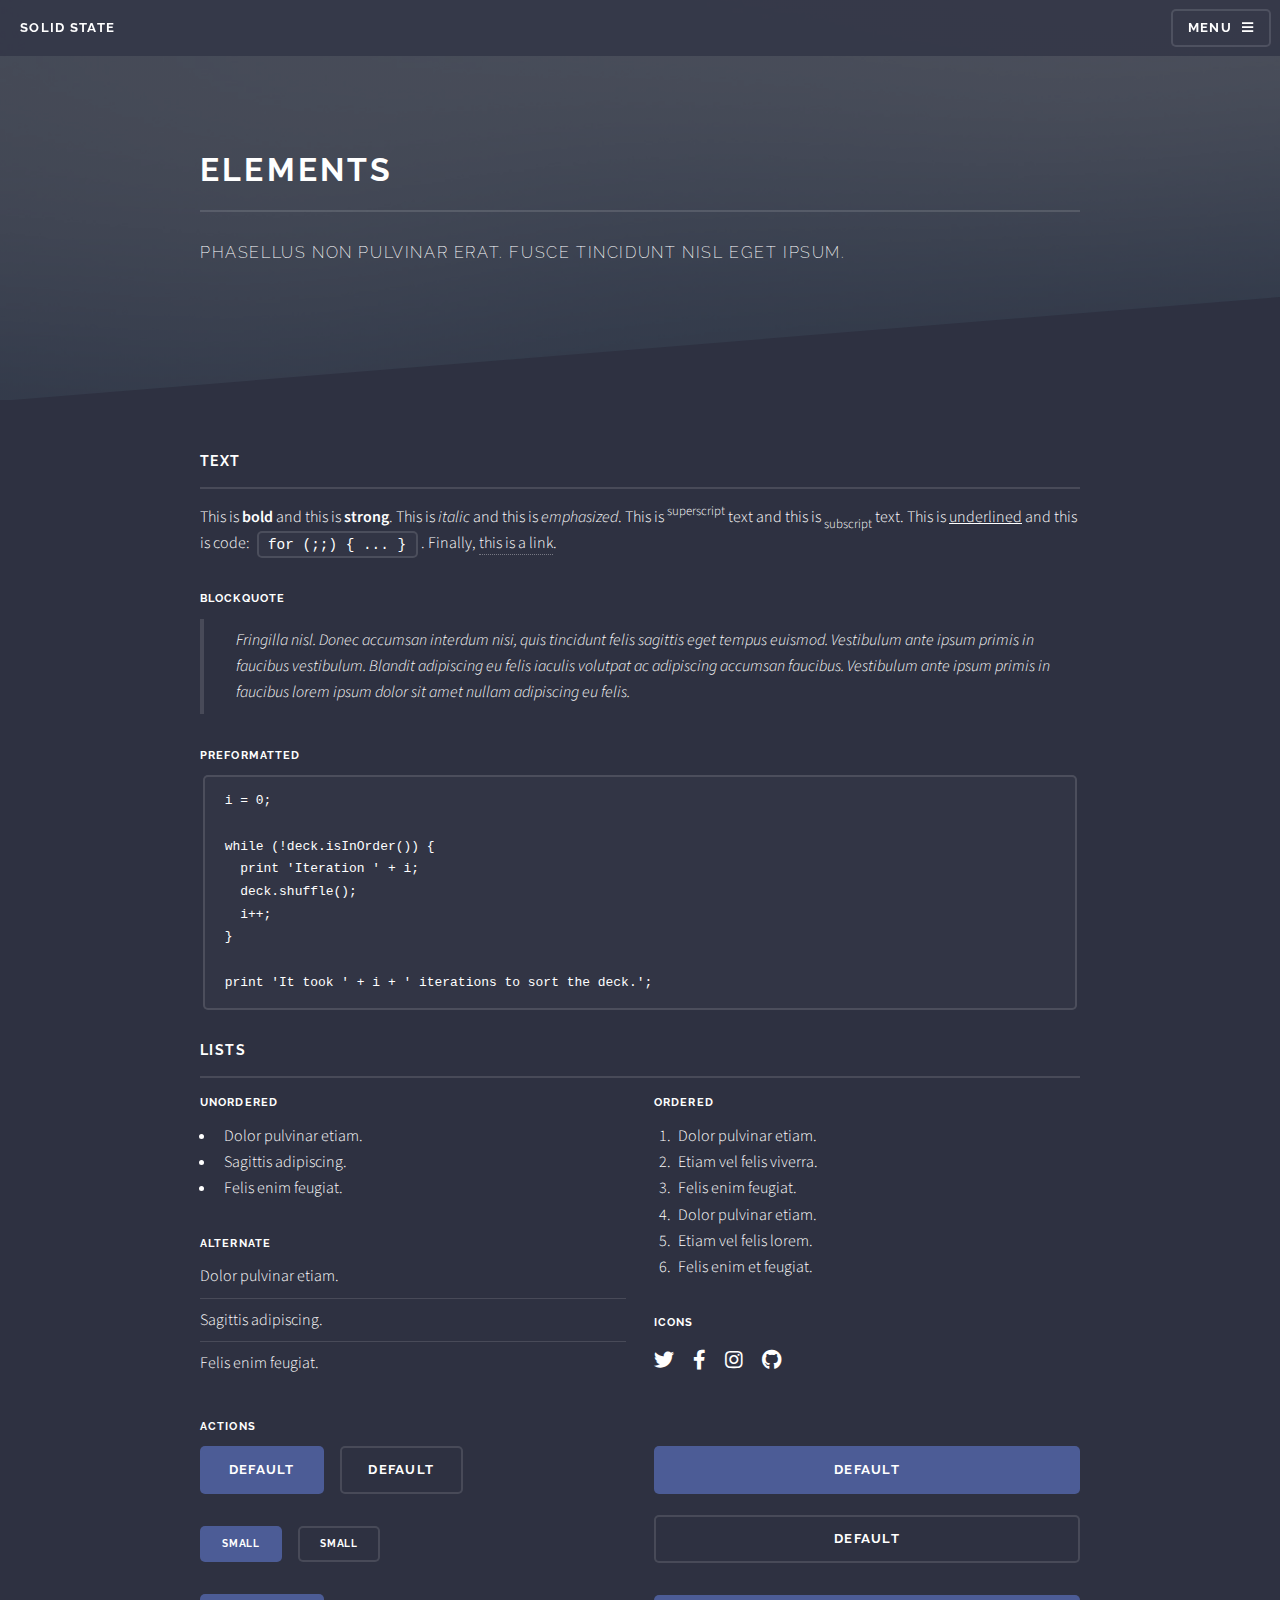
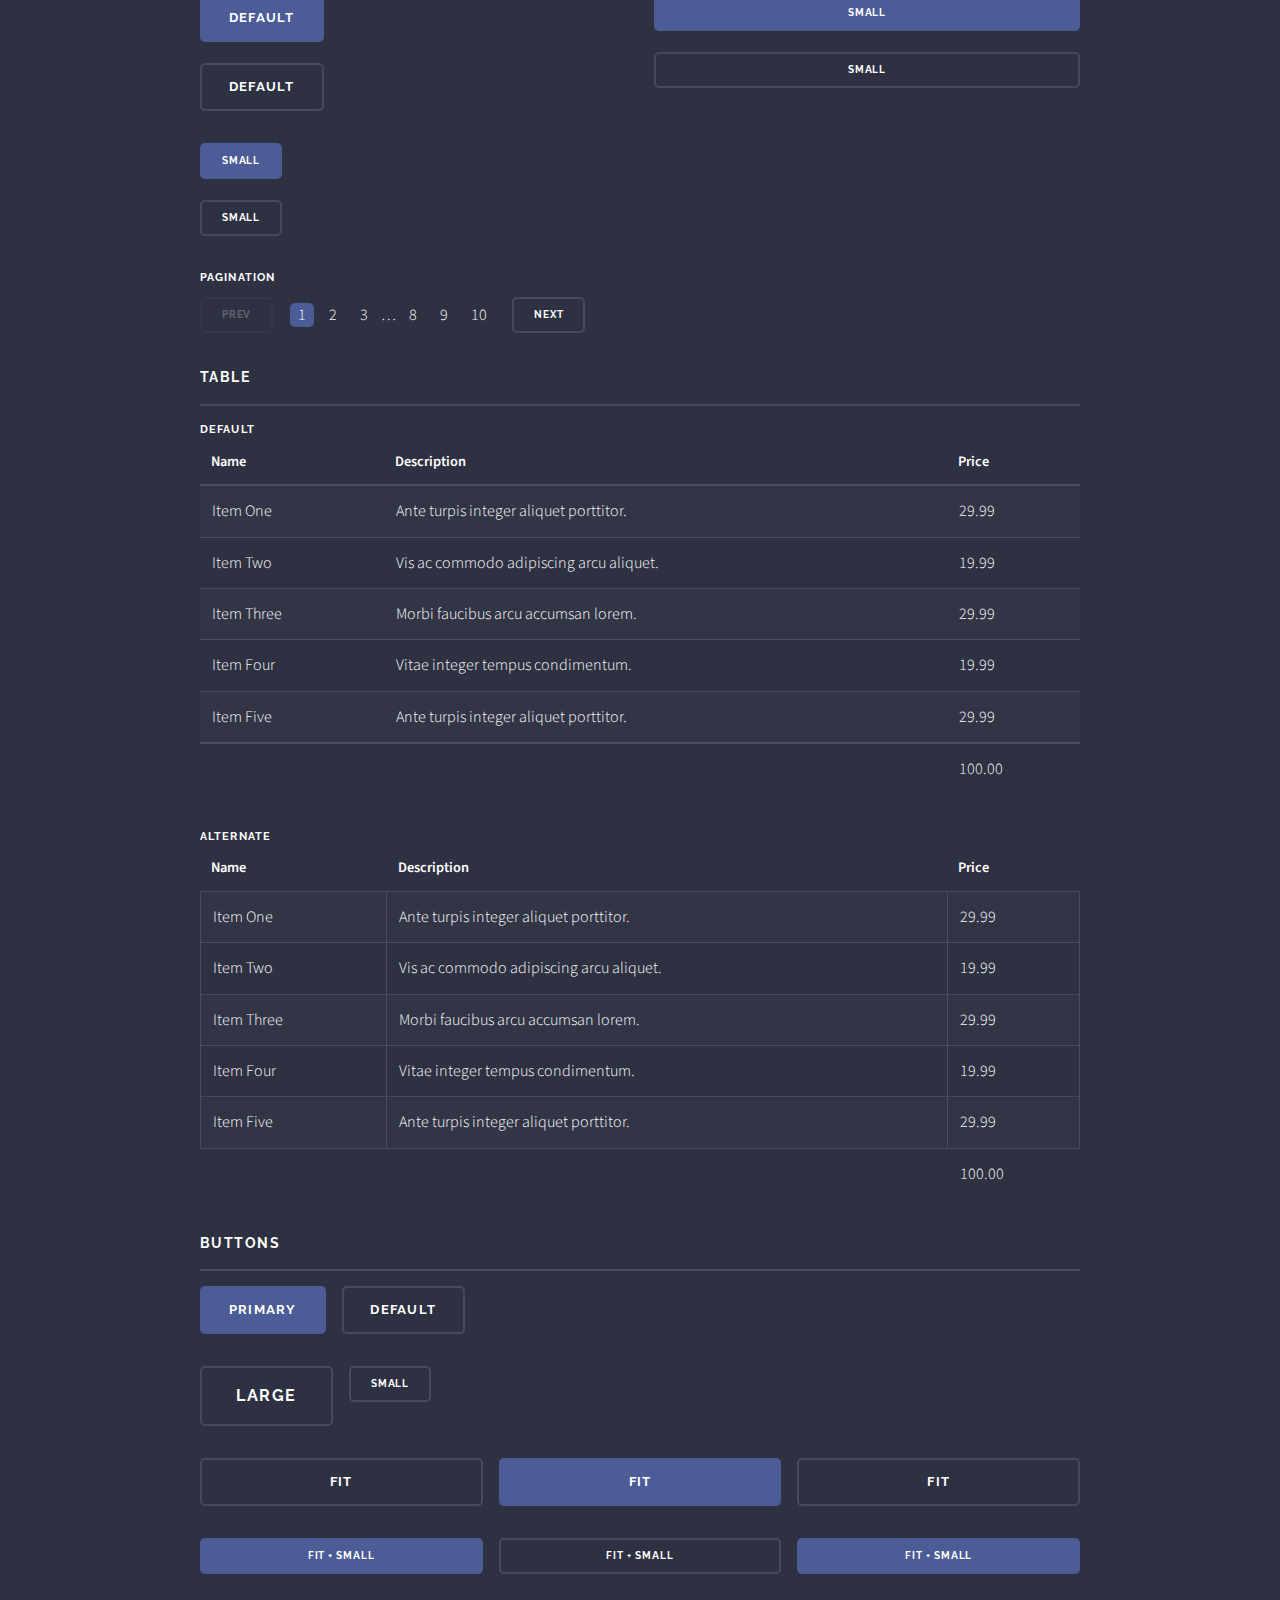
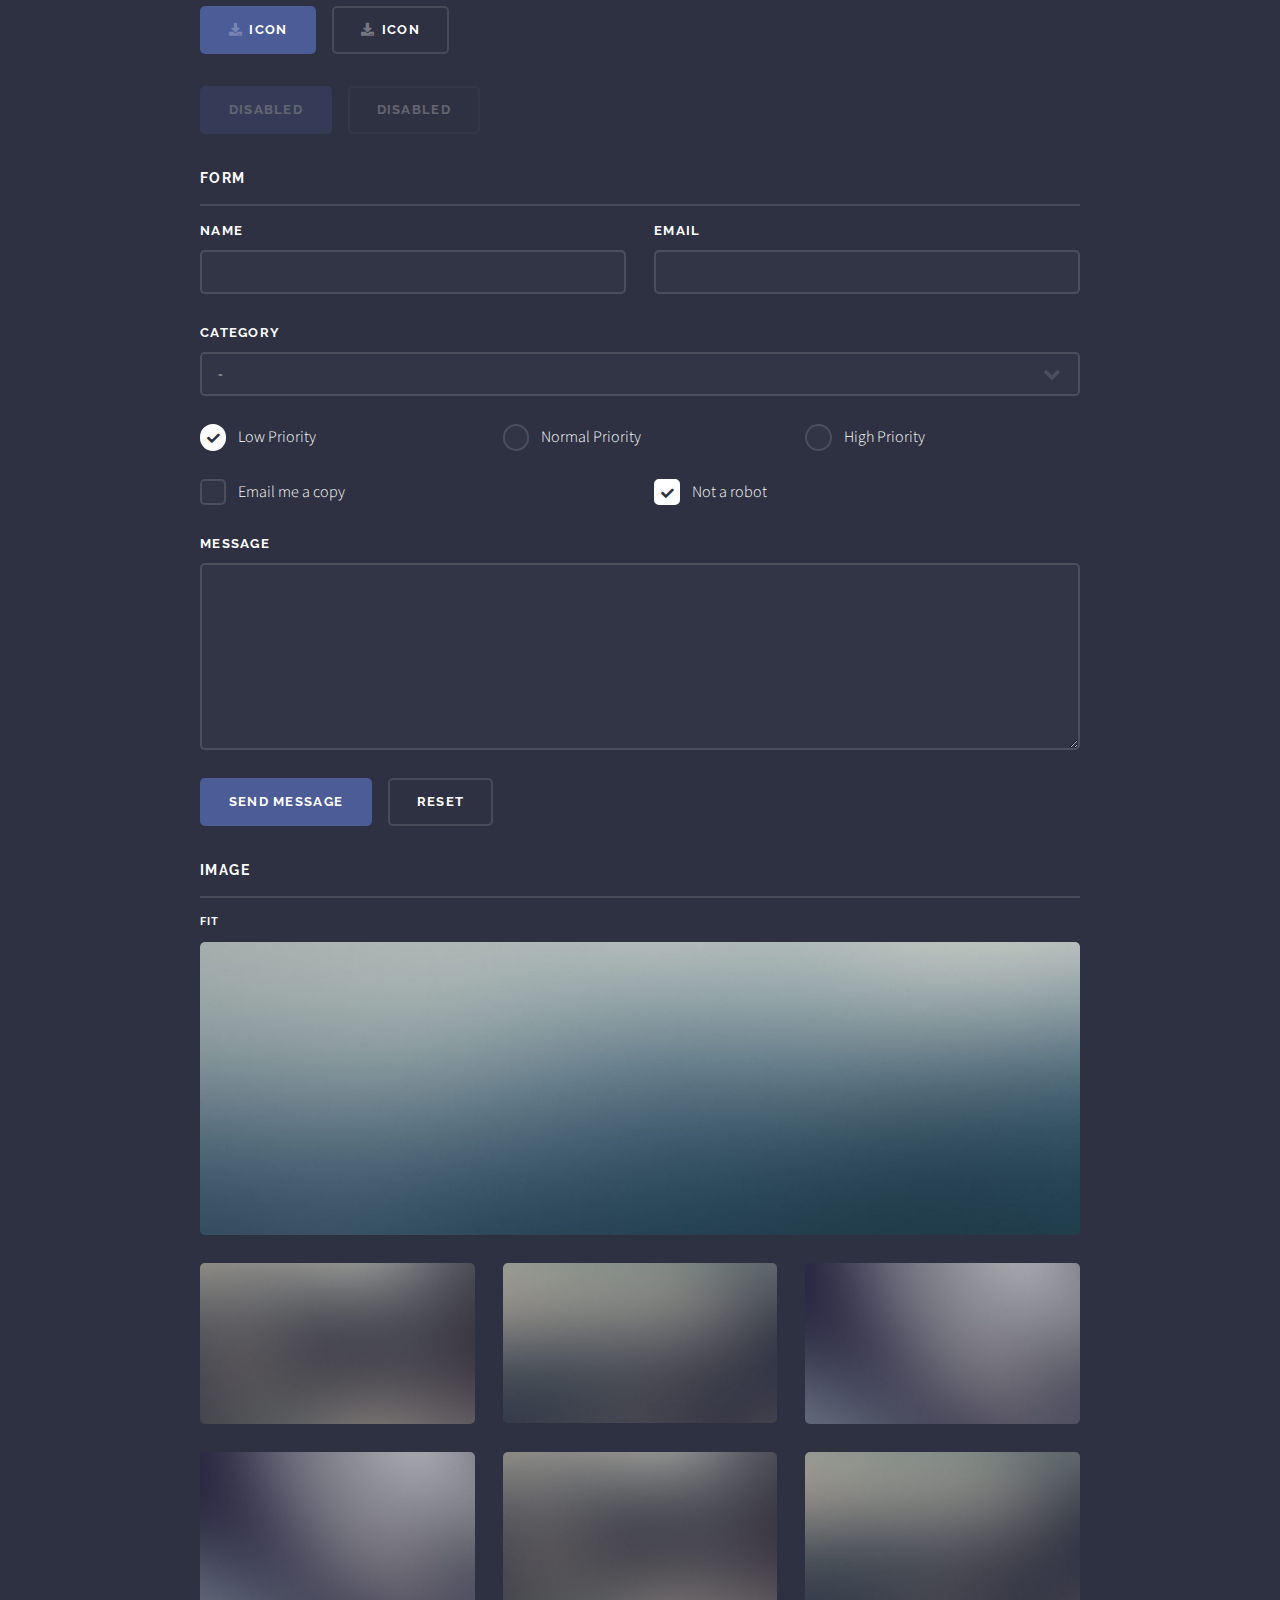
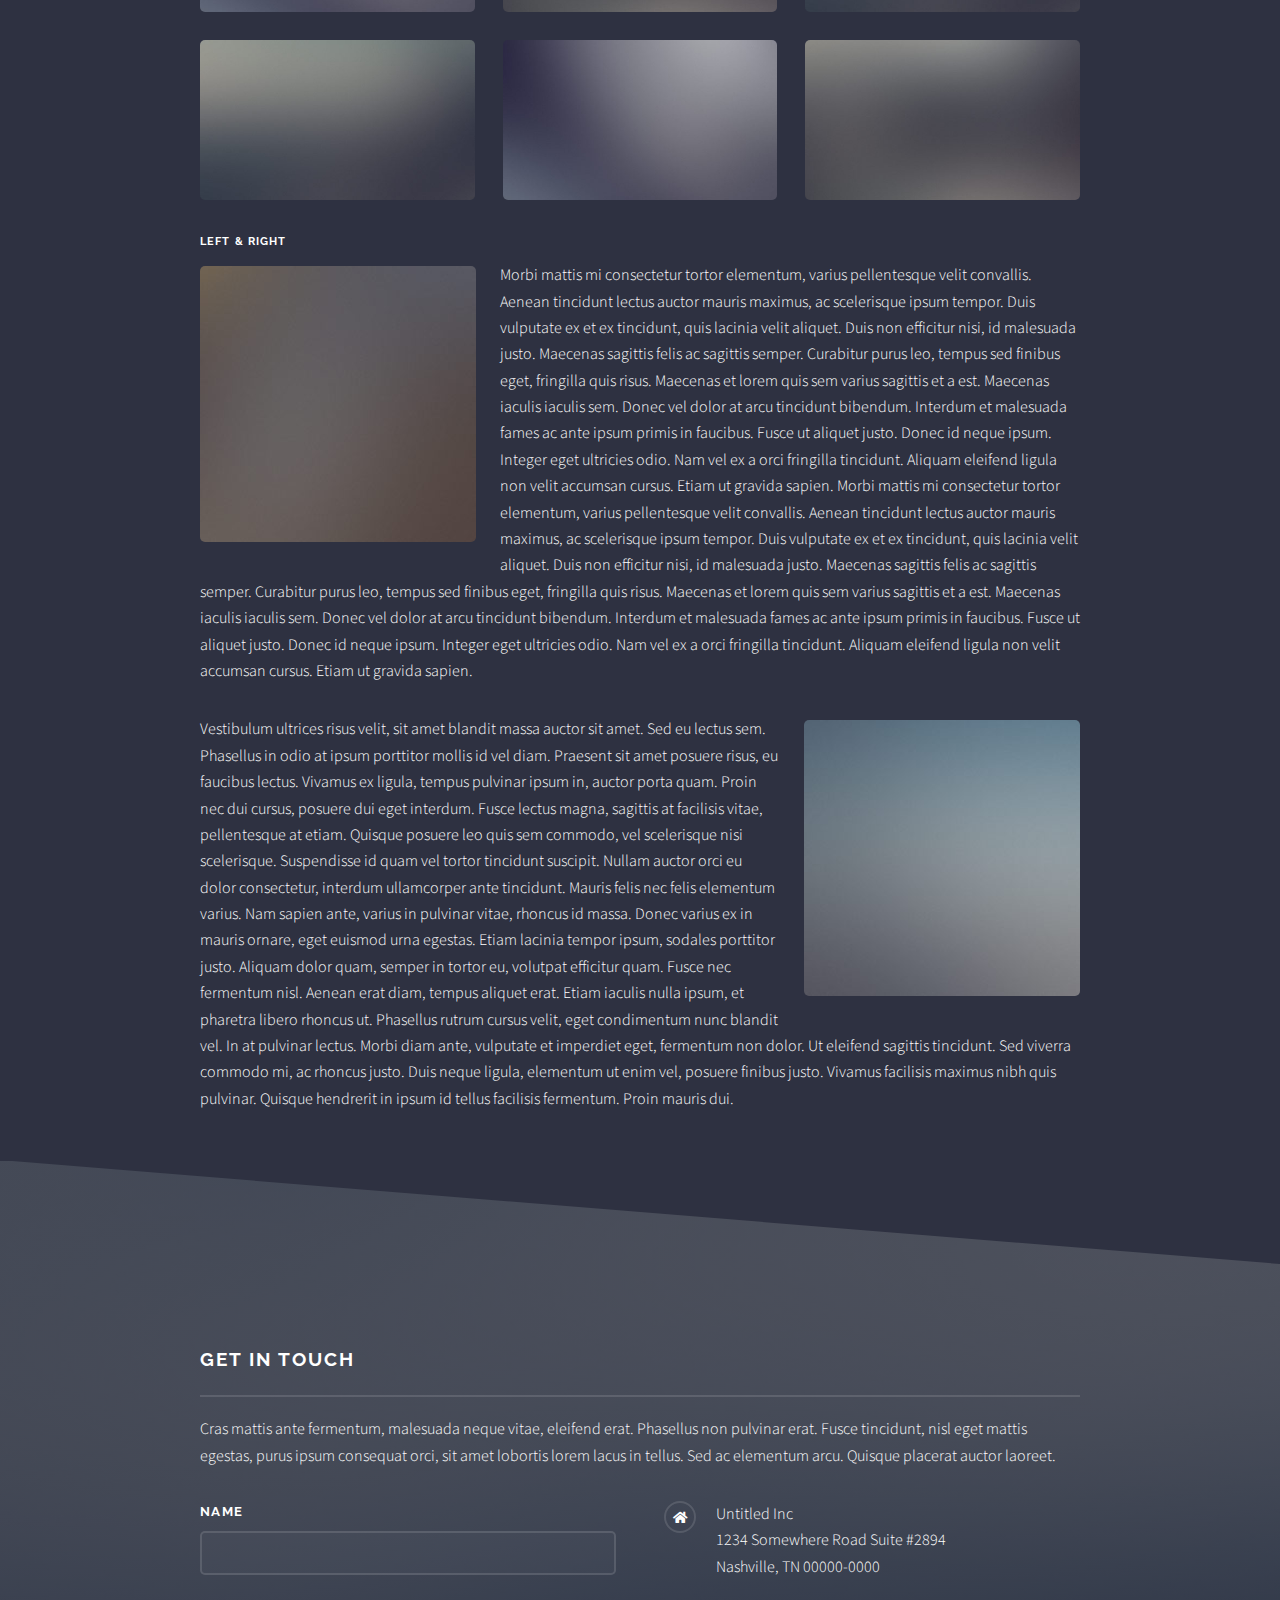
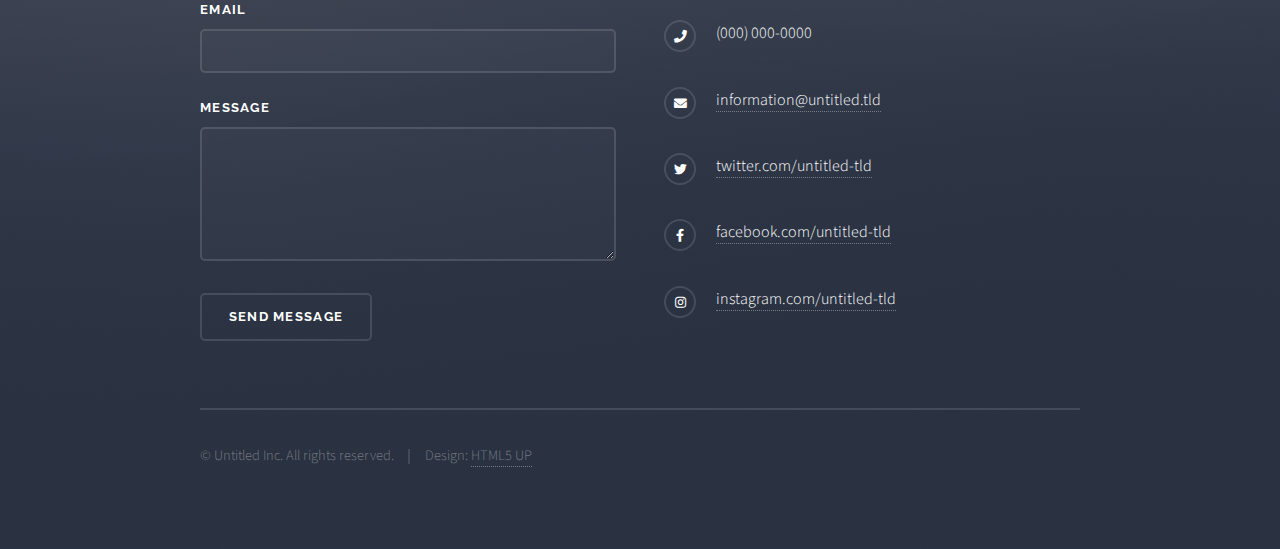
==== portfolio/elements.html @ 6fd3eb39 "made portfolio directory in cloned project, added solid state template from html5up.net" ====
<!DOCTYPE HTML>
<!--
	Solid State by HTML5 UP
	html5up.net | @ajlkn
	Free for personal and commercial use under the CCA 3.0 license (html5up.net/license)
-->
<html>
	<head>
		<title>Elements - Solid State by HTML5 UP</title>
		<meta charset="utf-8" />
		<meta name="viewport" content="width=device-width, initial-scale=1, user-scalable=no" />
		<link rel="stylesheet" href="assets/css/main.css" />
		<noscript><link rel="stylesheet" href="assets/css/noscript.css" /></noscript>
	</head>
	<body class="is-preload">

		<!-- Page Wrapper -->
			<div id="page-wrapper">

				<!-- Header -->
					<header id="header">
						<h1><a href="index.html">Solid State</a></h1>
						<nav>
							<a href="#menu">Menu</a>
						</nav>
					</header>

				<!-- Menu -->
					<nav id="menu">
						<div class="inner">
							<h2>Menu</h2>
							<ul class="links">
								<li><a href="index.html">Home</a></li>
								<li><a href="generic.html">Generic</a></li>
								<li><a href="elements.html">Elements</a></li>
								<li><a href="#">Log In</a></li>
								<li><a href="#">Sign Up</a></li>
							</ul>
							<a href="#" class="close">Close</a>
						</div>
					</nav>

				<!-- Wrapper -->
					<section id="wrapper">
						<header>
							<div class="inner">
								<h2>Elements</h2>
								<p>Phasellus non pulvinar erat. Fusce tincidunt nisl eget ipsum.</p>
							</div>
						</header>

						<!-- Content -->
							<div class="wrapper">
								<div class="inner">

									<section>
										<h3 class="major">Text</h3>
										<p>This is <b>bold</b> and this is <strong>strong</strong>. This is <i>italic</i> and this is <em>emphasized</em>.
										This is <sup>superscript</sup> text and this is <sub>subscript</sub> text.
										This is <u>underlined</u> and this is code: <code>for (;;) { ... }</code>. Finally, <a href="#">this is a link</a>.</p>
										<h4>Blockquote</h4>
										<blockquote>Fringilla nisl. Donec accumsan interdum nisi, quis tincidunt felis sagittis eget tempus euismod. Vestibulum ante ipsum primis in faucibus vestibulum. Blandit adipiscing eu felis iaculis volutpat ac adipiscing accumsan faucibus. Vestibulum ante ipsum primis in faucibus lorem ipsum dolor sit amet nullam adipiscing eu felis.</blockquote>
										<h4>Preformatted</h4>
										<pre><code>i = 0;

while (!deck.isInOrder()) {
  print 'Iteration ' + i;
  deck.shuffle();
  i++;
}

print 'It took ' + i + ' iterations to sort the deck.';</code></pre>
									</section>

									<section>
										<h3 class="major">Lists</h3>
										<div class="row">
											<div class="col-6 col-12-medium">
												<h4>Unordered</h4>
												<ul>
													<li>Dolor pulvinar etiam.</li>
													<li>Sagittis adipiscing.</li>
													<li>Felis enim feugiat.</li>
												</ul>
												<h4>Alternate</h4>
												<ul class="alt">
													<li>Dolor pulvinar etiam.</li>
													<li>Sagittis adipiscing.</li>
													<li>Felis enim feugiat.</li>
												</ul>
											</div>
											<div class="col-6 col-12-medium">
												<h4>Ordered</h4>
												<ol>
													<li>Dolor pulvinar etiam.</li>
													<li>Etiam vel felis viverra.</li>
													<li>Felis enim feugiat.</li>
													<li>Dolor pulvinar etiam.</li>
													<li>Etiam vel felis lorem.</li>
													<li>Felis enim et feugiat.</li>
												</ol>
												<h4>Icons</h4>
												<ul class="icons">
													<li><a href="#" class="icon brands fa-twitter"><span class="label">Twitter</span></a></li>
													<li><a href="#" class="icon brands fa-facebook-f"><span class="label">Facebook</span></a></li>
													<li><a href="#" class="icon brands fa-instagram"><span class="label">Instagram</span></a></li>
													<li><a href="#" class="icon brands fa-github"><span class="label">Github</span></a></li>
												</ul>
											</div>
										</div>
										<h4>Actions</h4>
										<div class="row">
											<div class="col-6 col-12-medium">
												<ul class="actions">
													<li><a href="#" class="button primary">Default</a></li>
													<li><a href="#" class="button">Default</a></li>
												</ul>
												<ul class="actions small">
													<li><a href="#" class="button primary small">Small</a></li>
													<li><a href="#" class="button small">Small</a></li>
												</ul>
												<ul class="actions stacked">
													<li><a href="#" class="button primary">Default</a></li>
													<li><a href="#" class="button">Default</a></li>
												</ul>
												<ul class="actions stacked small">
													<li><a href="#" class="button primary small">Small</a></li>
													<li><a href="#" class="button small">Small</a></li>
												</ul>
											</div>
											<div class="col-6 col-12-medium">
												<ul class="actions stacked">
													<li><a href="#" class="button primary fit">Default</a></li>
													<li><a href="#" class="button fit">Default</a></li>
												</ul>
												<ul class="actions stacked small">
													<li><a href="#" class="button primary small fit">Small</a></li>
													<li><a href="#" class="button small fit">Small</a></li>
												</ul>
											</div>
										</div>
										<h4>Pagination</h4>
										<ul class="pagination">
											<li><span class="button small disabled">Prev</span></li>
											<li><a href="#" class="page active">1</a></li>
											<li><a href="#" class="page">2</a></li>
											<li><a href="#" class="page">3</a></li>
											<li><span>&hellip;</span></li>
											<li><a href="#" class="page">8</a></li>
											<li><a href="#" class="page">9</a></li>
											<li><a href="#" class="page">10</a></li>
											<li><a href="#" class="button small">Next</a></li>
										</ul>
									</section>

									<section>
										<h3 class="major">Table</h3>
										<h4>Default</h4>
										<div class="table-wrapper">
											<table>
												<thead>
													<tr>
														<th>Name</th>
														<th>Description</th>
														<th>Price</th>
													</tr>
												</thead>
												<tbody>
													<tr>
														<td>Item One</td>
														<td>Ante turpis integer aliquet porttitor.</td>
														<td>29.99</td>
													</tr>
													<tr>
														<td>Item Two</td>
														<td>Vis ac commodo adipiscing arcu aliquet.</td>
														<td>19.99</td>
													</tr>
													<tr>
														<td>Item Three</td>
														<td> Morbi faucibus arcu accumsan lorem.</td>
														<td>29.99</td>
													</tr>
													<tr>
														<td>Item Four</td>
														<td>Vitae integer tempus condimentum.</td>
														<td>19.99</td>
													</tr>
													<tr>
														<td>Item Five</td>
														<td>Ante turpis integer aliquet porttitor.</td>
														<td>29.99</td>
													</tr>
												</tbody>
												<tfoot>
													<tr>
														<td colspan="2"></td>
														<td>100.00</td>
													</tr>
												</tfoot>
											</table>
										</div>

										<h4>Alternate</h4>
										<div class="table-wrapper">
											<table class="alt">
												<thead>
													<tr>
														<th>Name</th>
														<th>Description</th>
														<th>Price</th>
													</tr>
												</thead>
												<tbody>
													<tr>
														<td>Item One</td>
														<td>Ante turpis integer aliquet porttitor.</td>
														<td>29.99</td>
													</tr>
													<tr>
														<td>Item Two</td>
														<td>Vis ac commodo adipiscing arcu aliquet.</td>
														<td>19.99</td>
													</tr>
													<tr>
														<td>Item Three</td>
														<td> Morbi faucibus arcu accumsan lorem.</td>
														<td>29.99</td>
													</tr>
													<tr>
														<td>Item Four</td>
														<td>Vitae integer tempus condimentum.</td>
														<td>19.99</td>
													</tr>
													<tr>
														<td>Item Five</td>
														<td>Ante turpis integer aliquet porttitor.</td>
														<td>29.99</td>
													</tr>
												</tbody>
												<tfoot>
													<tr>
														<td colspan="2"></td>
														<td>100.00</td>
													</tr>
												</tfoot>
											</table>
										</div>
									</section>

									<section>
										<h3 class="major">Buttons</h3>
										<ul class="actions">
											<li><a href="#" class="button primary">Primary</a></li>
											<li><a href="#" class="button">Default</a></li>
										</ul>
										<ul class="actions">
											<li><a href="#" class="button large">Large</a></li>
											<li><a href="#" class="button small">Small</a></li>
										</ul>
										<ul class="actions fit">
											<li><a href="#" class="button fit">Fit</a></li>
											<li><a href="#" class="button primary fit">Fit</a></li>
											<li><a href="#" class="button fit">Fit</a></li>
										</ul>
										<ul class="actions fit small">
											<li><a href="#" class="button primary fit small">Fit + Small</a></li>
											<li><a href="#" class="button fit small">Fit + Small</a></li>
											<li><a href="#" class="button primary fit small">Fit + Small</a></li>
										</ul>
										<ul class="actions">
											<li><a href="#" class="button primary icon solid fa-download">Icon</a></li>
											<li><a href="#" class="button icon solid fa-download">Icon</a></li>
										</ul>
										<ul class="actions">
											<li><span class="button primary disabled">Disabled</span></li>
											<li><span class="button disabled">Disabled</span></li>
										</ul>
									</section>

									<section>
										<h3 class="major">Form</h3>
										<form method="post" action="#">
											<div class="row gtr-uniform">
												<div class="col-6 col-12-xsmall">
													<label for="demo-name">Name</label>
													<input type="text" name="demo-name" id="demo-name" value="" />
												</div>
												<div class="col-6 col-12-xsmall">
													<label for="demo-email">Email</label>
													<input type="email" name="demo-email" id="demo-email" value="" />
												</div>
												<div class="col-12">
													<label for="demo-category">Category</label>
													<select name="demo-category" id="demo-category">
														<option value="">-</option>
														<option value="1">Manufacturing</option>
														<option value="1">Shipping</option>
														<option value="1">Administration</option>
														<option value="1">Human Resources</option>
													</select>
												</div>
												<div class="col-4 col-12-small">
													<input type="radio" id="demo-priority-low" name="demo-priority" checked>
													<label for="demo-priority-low">Low Priority</label>
												</div>
												<div class="col-4 col-12-small">
													<input type="radio" id="demo-priority-normal" name="demo-priority">
													<label for="demo-priority-normal">Normal Priority</label>
												</div>
												<div class="col-4 col-12-small">
													<input type="radio" id="demo-priority-high" name="demo-priority">
													<label for="demo-priority-high">High Priority</label>
												</div>
												<div class="col-6 col-12-small">
													<input type="checkbox" id="demo-copy" name="demo-copy">
													<label for="demo-copy">Email me a copy</label>
												</div>
												<div class="col-6 col-12-small">
													<input type="checkbox" id="demo-human" name="demo-human" checked>
													<label for="demo-human">Not a robot</label>
												</div>
												<div class="col-12">
													<label for="demo-message">Message</label>
													<textarea name="demo-message" id="demo-message" rows="6"></textarea>
												</div>
												<div class="col-12">
													<ul class="actions">
														<li><input type="submit" value="Send Message" class="primary" /></li>
														<li><input type="reset" value="Reset" /></li>
													</ul>
												</div>
											</div>
										</form>
									</section>

									<section>
										<h3 class="major">Image</h3>
										<h4>Fit</h4>
										<div class="box alt">
											<div class="row gtr-uniform">
												<div class="col-12"><span class="image fit"><img src="images/pic08.jpg" alt="" /></span></div>
												<div class="col-4"><span class="image fit"><img src="images/pic05.jpg" alt="" /></span></div>
												<div class="col-4"><span class="image fit"><img src="images/pic06.jpg" alt="" /></span></div>
												<div class="col-4"><span class="image fit"><img src="images/pic07.jpg" alt="" /></span></div>
												<div class="col-4"><span class="image fit"><img src="images/pic07.jpg" alt="" /></span></div>
												<div class="col-4"><span class="image fit"><img src="images/pic05.jpg" alt="" /></span></div>
												<div class="col-4"><span class="image fit"><img src="images/pic06.jpg" alt="" /></span></div>
												<div class="col-4"><span class="image fit"><img src="images/pic06.jpg" alt="" /></span></div>
												<div class="col-4"><span class="image fit"><img src="images/pic07.jpg" alt="" /></span></div>
												<div class="col-4"><span class="image fit"><img src="images/pic05.jpg" alt="" /></span></div>
											</div>
										</div>
										<h4>Left &amp; Right</h4>
										<p><span class="image left"><img src="images/pic01.jpg" alt="" /></span>Morbi mattis mi consectetur tortor elementum, varius pellentesque velit convallis. Aenean tincidunt lectus auctor mauris maximus, ac scelerisque ipsum tempor. Duis vulputate ex et ex tincidunt, quis lacinia velit aliquet. Duis non efficitur nisi, id malesuada justo. Maecenas sagittis felis ac sagittis semper. Curabitur purus leo, tempus sed finibus eget, fringilla quis risus. Maecenas et lorem quis sem varius sagittis et a est. Maecenas iaculis iaculis sem. Donec vel dolor at arcu tincidunt bibendum. Interdum et malesuada fames ac ante ipsum primis in faucibus. Fusce ut aliquet justo. Donec id neque ipsum. Integer eget ultricies odio. Nam vel ex a orci fringilla tincidunt. Aliquam eleifend ligula non velit accumsan cursus. Etiam ut gravida sapien. Morbi mattis mi consectetur tortor elementum, varius pellentesque velit convallis. Aenean tincidunt lectus auctor mauris maximus, ac scelerisque ipsum tempor. Duis vulputate ex et ex tincidunt, quis lacinia velit aliquet. Duis non efficitur nisi, id malesuada justo. Maecenas sagittis felis ac sagittis semper. Curabitur purus leo, tempus sed finibus eget, fringilla quis risus. Maecenas et lorem quis sem varius sagittis et a est. Maecenas iaculis iaculis sem. Donec vel dolor at arcu tincidunt bibendum. Interdum et malesuada fames ac ante ipsum primis in faucibus. Fusce ut aliquet justo. Donec id neque ipsum. Integer eget ultricies odio. Nam vel ex a orci fringilla tincidunt. Aliquam eleifend ligula non velit accumsan cursus. Etiam ut gravida sapien.</p>
										<p><span class="image right"><img src="images/pic02.jpg" alt="" /></span>Vestibulum ultrices risus velit, sit amet blandit massa auctor sit amet. Sed eu lectus sem. Phasellus in odio at ipsum porttitor mollis id vel diam. Praesent sit amet posuere risus, eu faucibus lectus. Vivamus ex ligula, tempus pulvinar ipsum in, auctor porta quam. Proin nec dui cursus, posuere dui eget interdum. Fusce lectus magna, sagittis at facilisis vitae, pellentesque at etiam. Quisque posuere leo quis sem commodo, vel scelerisque nisi scelerisque. Suspendisse id quam vel tortor tincidunt suscipit. Nullam auctor orci eu dolor consectetur, interdum ullamcorper ante tincidunt. Mauris felis nec felis elementum varius. Nam sapien ante, varius in pulvinar vitae, rhoncus id massa. Donec varius ex in mauris ornare, eget euismod urna egestas. Etiam lacinia tempor ipsum, sodales porttitor justo. Aliquam dolor quam, semper in tortor eu, volutpat efficitur quam. Fusce nec fermentum nisl. Aenean erat diam, tempus aliquet erat. Etiam iaculis nulla ipsum, et pharetra libero rhoncus ut. Phasellus rutrum cursus velit, eget condimentum nunc blandit vel. In at pulvinar lectus. Morbi diam ante, vulputate et imperdiet eget, fermentum non dolor. Ut eleifend sagittis tincidunt. Sed viverra commodo mi, ac rhoncus justo. Duis neque ligula, elementum ut enim vel, posuere finibus justo. Vivamus facilisis maximus nibh quis pulvinar. Quisque hendrerit in ipsum id tellus facilisis fermentum. Proin mauris dui.</p>
									</section>

								</div>
							</div>

					</section>

				<!-- Footer -->
					<section id="footer">
						<div class="inner">
							<h2 class="major">Get in touch</h2>
							<p>Cras mattis ante fermentum, malesuada neque vitae, eleifend erat. Phasellus non pulvinar erat. Fusce tincidunt, nisl eget mattis egestas, purus ipsum consequat orci, sit amet lobortis lorem lacus in tellus. Sed ac elementum arcu. Quisque placerat auctor laoreet.</p>
							<form method="post" action="#">
								<div class="fields">
									<div class="field">
										<label for="name">Name</label>
										<input type="text" name="name" id="name" />
									</div>
									<div class="field">
										<label for="email">Email</label>
										<input type="email" name="email" id="email" />
									</div>
									<div class="field">
										<label for="message">Message</label>
										<textarea name="message" id="message" rows="4"></textarea>
									</div>
								</div>
								<ul class="actions">
									<li><input type="submit" value="Send Message" /></li>
								</ul>
							</form>
							<ul class="contact">
								<li class="icon solid fa-home">
									Untitled Inc<br />
									1234 Somewhere Road Suite #2894<br />
									Nashville, TN 00000-0000
								</li>
								<li class="icon solid fa-phone">(000) 000-0000</li>
								<li class="icon solid fa-envelope"><a href="#">information@untitled.tld</a></li>
								<li class="icon brands fa-twitter"><a href="#">twitter.com/untitled-tld</a></li>
								<li class="icon brands fa-facebook-f"><a href="#">facebook.com/untitled-tld</a></li>
								<li class="icon brands fa-instagram"><a href="#">instagram.com/untitled-tld</a></li>
							</ul>
							<ul class="copyright">
								<li>&copy; Untitled Inc. All rights reserved.</li><li>Design: <a href="http://html5up.net">HTML5 UP</a></li>
							</ul>
						</div>
					</section>

			</div>

		<!-- Scripts -->
			<script src="assets/js/jquery.min.js"></script>
			<script src="assets/js/jquery.scrollex.min.js"></script>
			<script src="assets/js/browser.min.js"></script>
			<script src="assets/js/breakpoints.min.js"></script>
			<script src="assets/js/util.js"></script>
			<script src="assets/js/main.js"></script>

	</body>
</html>
---- portfolio/assets/css/main.css ----
@import url(fontawesome-all.min.css);
@import url("https://fonts.googleapis.com/css?family=Raleway:200,700|Source+Sans+Pro:300,600,300italic,600italic");

/*
	Solid State by HTML5 UP
	html5up.net | @ajlkn
	Free for personal and commercial use under the CCA 3.0 license (html5up.net/license)
*/

html, body, div, span, applet, object,
iframe, h1, h2, h3, h4, h5, h6, p, blockquote,
pre, a, abbr, acronym, address, big, cite,
code, del, dfn, em, img, ins, kbd, q, s, samp,
small, strike, strong, sub, sup, tt, var, b,
u, i, center, dl, dt, dd, ol, ul, li, fieldset,
form, label, legend, table, caption, tbody,
tfoot, thead, tr, th, td, article, aside,
canvas, details, embed, figure, figcaption,
footer, header, hgroup, menu, nav, output, ruby,
section, summary, time, mark, audio, video {
	margin: 0;
	padding: 0;
	border: 0;
	font-size: 100%;
	font: inherit;
	vertical-align: baseline;}

article, aside, details, figcaption, figure,
footer, header, hgroup, menu, nav, section {
	display: block;}

body {
	line-height: 1;
}

ol, ul {
	list-style: none;
}

blockquote, q {
	quotes: none;
}

	blockquote:before, blockquote:after, q:before, q:after {
		content: '';
		content: none;
	}

table {
	border-collapse: collapse;
	border-spacing: 0;
}

body {
	-webkit-text-size-adjust: none;
}

mark {
	background-color: transparent;
	color: inherit;
}

input::-moz-focus-inner {
	border: 0;
	padding: 0;
}

input, select, textarea {
	-moz-appearance: none;
	-webkit-appearance: none;
	-ms-appearance: none;
	appearance: none;
}

/* Basic */

	@-ms-viewport {
		width: device-width;
	}

	body {
		-ms-overflow-style: scrollbar;
	}

	@media screen and (max-width: 480px) {

		html, body {
			min-width: 320px;
		}

	}

	html {
		box-sizing: border-box;
	}

	*, *:before, *:after {
		box-sizing: inherit;
	}

	body {
		background-color: #2e3141;
		background-image: linear-gradient(to top, rgba(46, 49, 65, 0.8), rgba(46, 49, 65, 0.8)), url("../../images/bg.jpg");
		background-size: auto, cover;
		background-attachment: fixed, fixed;
		background-position: center, center;
	}

		body.is-preload *, body.is-preload *:before, body.is-preload *:after {
			-moz-animation: none !important;
			-webkit-animation: none !important;
			-ms-animation: none !important;
			animation: none !important;
			-moz-transition: none !important;
			-webkit-transition: none !important;
			-ms-transition: none !important;
			transition: none !important;
		}

/* Type */

	body, input, select, textarea {
		color: #ffffff;
		font-family: "Source Sans Pro", Helvetica, sans-serif;
		font-size: 16.5pt;
		font-weight: 300;
		line-height: 1.65;
	}

		@media screen and (max-width: 1680px) {

			body, input, select, textarea {
				font-size: 13pt;
			}

		}

		@media screen and (max-width: 1280px) {

			body, input, select, textarea {
				font-size: 12pt;
			}

		}

		@media screen and (max-width: 980px) {

			body, input, select, textarea {
				font-size: 12pt;
			}

		}

		@media screen and (max-width: 736px) {

			body, input, select, textarea {
				font-size: 12pt;
			}

		}

		@media screen and (max-width: 480px) {

			body, input, select, textarea {
				font-size: 12pt;
			}

		}

	a {
		-moz-transition: color 0.2s ease-in-out, border-bottom-color 0.2s ease-in-out;
		-webkit-transition: color 0.2s ease-in-out, border-bottom-color 0.2s ease-in-out;
		-ms-transition: color 0.2s ease-in-out, border-bottom-color 0.2s ease-in-out;
		transition: color 0.2s ease-in-out, border-bottom-color 0.2s ease-in-out;
		border-bottom: dotted 1px rgba(255, 255, 255, 0.35);
		color: #ffffff;
		text-decoration: none;
	}

		a:hover {
			border-bottom-color: transparent;
			color: #ffffff !important;
		}

		a.special:not(.button) {
			text-decoration: none;
			border-bottom: 0;
			display: block;
			font-family: Raleway, Helvetica, sans-serif;
			font-size: 0.8em;
			font-weight: 700;
			letter-spacing: 0.1em;
			margin: 0 0 2em 0;
			text-transform: uppercase;
		}

			a.special:not(.button):before {
				-moz-osx-font-smoothing: grayscale;
				-webkit-font-smoothing: antialiased;
				display: inline-block;
				font-style: normal;
				font-variant: normal;
				text-rendering: auto;
				line-height: 1;
				text-transform: none !important;
				font-family: 'Font Awesome 5 Free';
				font-weight: 900;
			}

			a.special:not(.button):before {
				-moz-transition: background-color 0.2s ease-in-out;
				-webkit-transition: background-color 0.2s ease-in-out;
				-ms-transition: background-color 0.2s ease-in-out;
				transition: background-color 0.2s ease-in-out;
				border-radius: 100%;
				border: solid 2px rgba(255, 255, 255, 0.125);
				content: '\f105';
				display: inline-block;
				font-size: 1.25em;
				height: 2em;
				line-height: 1.75em;
				margin-right: 0.85em;
				text-align: center;
				text-indent: 0.15em;
				vertical-align: middle;
				width: 2em;
			}

			a.special:not(.button):hover:before {
				background-color: rgba(255, 255, 255, 0.025);
			}

			a.special:not(.button):active:before {
				background-color: rgba(255, 255, 255, 0.075);
			}

	strong, b {
		color: #ffffff;
		font-weight: 600;
	}

	em, i {
		font-style: italic;
	}

	p {
		margin: 0 0 2em 0;
	}

	h1, h2, h3, h4, h5, h6 {
		color: #ffffff;
		font-family: Raleway, Helvetica, sans-serif;
		font-weight: 700;
		letter-spacing: 0.1em;
		margin: 0 0 1em 0;
		text-transform: uppercase;
	}

		h1 a, h2 a, h3 a, h4 a, h5 a, h6 a {
			color: inherit;
			text-decoration: none;
			border-bottom: 0;
		}

		h1 span, h2 span, h3 span, h4 span, h5 span, h6 span {
			font-weight: 200;
		}

		h1.major, h2.major, h3.major, h4.major, h5.major, h6.major {
			padding-bottom: 1em;
			border-bottom: solid 2px rgba(255, 255, 255, 0.125);
		}

	h2 {
		font-size: 1.2em;
	}

	h3 {
		font-size: 0.9em;
	}

	h4 {
		font-size: 0.7em;
	}

	h5 {
		font-size: 0.7em;
	}

	h6 {
		font-size: 0.7em;
	}

	@media screen and (max-width: 736px) {

		h2 {
			font-size: 1em;
		}

		h3 {
			font-size: 0.8em;
		}

	}

	sub {
		font-size: 0.8em;
		position: relative;
		top: 0.5em;
	}

	sup {
		font-size: 0.8em;
		position: relative;
		top: -0.5em;
	}

	blockquote {
		border-left: solid 4px rgba(255, 255, 255, 0.125);
		font-style: italic;
		margin: 0 0 2em 0;
		padding: 0.5em 0 0.5em 2em;
	}

	code {
		background: rgba(255, 255, 255, 0.025);
		border-radius: 5px;
		border: solid 2px rgba(255, 255, 255, 0.125);
		font-family: "Courier New", monospace;
		font-size: 0.9em;
		margin: 0 0.25em;
		padding: 0.25em 0.65em;
	}

	pre {
		-webkit-overflow-scrolling: touch;
		font-family: "Courier New", monospace;
		font-size: 0.9em;
		margin: 0 0 2em 0;
	}

		pre code {
			display: block;
			line-height: 1.75em;
			padding: 1em 1.5em;
			overflow-x: auto;
		}

	hr {
		border: 0;
		border-bottom: solid 2px rgba(255, 255, 255, 0.125);
		margin: 2.5em 0;
	}

		hr.major {
			margin: 4em 0;
		}

	.align-left {
		text-align: left;
	}

	.align-center {
		text-align: center;
	}

	.align-right {
		text-align: right;
	}

/* Row */

	.row {
		display: flex;
		flex-wrap: wrap;
		box-sizing: border-box;
		align-items: stretch;
	}

		.row > * {
			box-sizing: border-box;
		}

		.row.gtr-uniform > * > :last-child {
			margin-bottom: 0;
		}

		.row.aln-left {
			justify-content: flex-start;
		}

		.row.aln-center {
			justify-content: center;
		}

		.row.aln-right {
			justify-content: flex-end;
		}

		.row.aln-top {
			align-items: flex-start;
		}

		.row.aln-middle {
			align-items: center;
		}

		.row.aln-bottom {
			align-items: flex-end;
		}

		.row > .imp {
			order: -1;
		}

		.row > .col-1 {
			width: 8.33333%;
		}

		.row > .off-1 {
			margin-left: 8.33333%;
		}

		.row > .col-2 {
			width: 16.66667%;
		}

		.row > .off-2 {
			margin-left: 16.66667%;
		}

		.row > .col-3 {
			width: 25%;
		}

		.row > .off-3 {
			margin-left: 25%;
		}

		.row > .col-4 {
			width: 33.33333%;
		}

		.row > .off-4 {
			margin-left: 33.33333%;
		}

		.row > .col-5 {
			width: 41.66667%;
		}

		.row > .off-5 {
			margin-left: 41.66667%;
		}

		.row > .col-6 {
			width: 50%;
		}

		.row > .off-6 {
			margin-left: 50%;
		}

		.row > .col-7 {
			width: 58.33333%;
		}

		.row > .off-7 {
			margin-left: 58.33333%;
		}

		.row > .col-8 {
			width: 66.66667%;
		}

		.row > .off-8 {
			margin-left: 66.66667%;
		}

		.row > .col-9 {
			width: 75%;
		}

		.row > .off-9 {
			margin-left: 75%;
		}

		.row > .col-10 {
			width: 83.33333%;
		}

		.row > .off-10 {
			margin-left: 83.33333%;
		}

		.row > .col-11 {
			width: 91.66667%;
		}

		.row > .off-11 {
			margin-left: 91.66667%;
		}

		.row > .col-12 {
			width: 100%;
		}

		.row > .off-12 {
			margin-left: 100%;
		}

		.row.gtr-0 {
			margin-top: 0;
			margin-left: 0em;
		}

			.row.gtr-0 > * {
				padding: 0 0 0 0em;
			}

			.row.gtr-0.gtr-uniform {
				margin-top: 0em;
			}

				.row.gtr-0.gtr-uniform > * {
					padding-top: 0em;
				}

		.row.gtr-25 {
			margin-top: 0;
			margin-left: -0.4375em;
		}

			.row.gtr-25 > * {
				padding: 0 0 0 0.4375em;
			}

			.row.gtr-25.gtr-uniform {
				margin-top: -0.4375em;
			}

				.row.gtr-25.gtr-uniform > * {
					padding-top: 0.4375em;
				}

		.row.gtr-50 {
			margin-top: 0;
			margin-left: -0.875em;
		}

			.row.gtr-50 > * {
				padding: 0 0 0 0.875em;
			}

			.row.gtr-50.gtr-uniform {
				margin-top: -0.875em;
			}

				.row.gtr-50.gtr-uniform > * {
					padding-top: 0.875em;
				}

		.row {
			margin-top: 0;
			margin-left: -1.75em;
		}

			.row > * {
				padding: 0 0 0 1.75em;
			}

			.row.gtr-uniform {
				margin-top: -1.75em;
			}

				.row.gtr-uniform > * {
					padding-top: 1.75em;
				}

		.row.gtr-150 {
			margin-top: 0;
			margin-left: -2.625em;
		}

			.row.gtr-150 > * {
				padding: 0 0 0 2.625em;
			}

			.row.gtr-150.gtr-uniform {
				margin-top: -2.625em;
			}

				.row.gtr-150.gtr-uniform > * {
					padding-top: 2.625em;
				}

		.row.gtr-200 {
			margin-top: 0;
			margin-left: -3.5em;
		}

			.row.gtr-200 > * {
				padding: 0 0 0 3.5em;
			}

			.row.gtr-200.gtr-uniform {
				margin-top: -3.5em;
			}

				.row.gtr-200.gtr-uniform > * {
					padding-top: 3.5em;
				}

		@media screen and (max-width: 1680px) {

			.row {
				display: flex;
				flex-wrap: wrap;
				box-sizing: border-box;
				align-items: stretch;
			}

				.row > * {
					box-sizing: border-box;
				}

				.row.gtr-uniform > * > :last-child {
					margin-bottom: 0;
				}

				.row.aln-left {
					justify-content: flex-start;
				}

				.row.aln-center {
					justify-content: center;
				}

				.row.aln-right {
					justify-content: flex-end;
				}

				.row.aln-top {
					align-items: flex-start;
				}

				.row.aln-middle {
					align-items: center;
				}

				.row.aln-bottom {
					align-items: flex-end;
				}

				.row > .imp-xlarge {
					order: -1;
				}

				.row > .col-1-xlarge {
					width: 8.33333%;
				}

				.row > .off-1-xlarge {
					margin-left: 8.33333%;
				}

				.row > .col-2-xlarge {
					width: 16.66667%;
				}

				.row > .off-2-xlarge {
					margin-left: 16.66667%;
				}

				.row > .col-3-xlarge {
					width: 25%;
				}

				.row > .off-3-xlarge {
					margin-left: 25%;
				}

				.row > .col-4-xlarge {
					width: 33.33333%;
				}

				.row > .off-4-xlarge {
					margin-left: 33.33333%;
				}

				.row > .col-5-xlarge {
					width: 41.66667%;
				}

				.row > .off-5-xlarge {
					margin-left: 41.66667%;
				}

				.row > .col-6-xlarge {
					width: 50%;
				}

				.row > .off-6-xlarge {
					margin-left: 50%;
				}

				.row > .col-7-xlarge {
					width: 58.33333%;
				}

				.row > .off-7-xlarge {
					margin-left: 58.33333%;
				}

				.row > .col-8-xlarge {
					width: 66.66667%;
				}

				.row > .off-8-xlarge {
					margin-left: 66.66667%;
				}

				.row > .col-9-xlarge {
					width: 75%;
				}

				.row > .off-9-xlarge {
					margin-left: 75%;
				}

				.row > .col-10-xlarge {
					width: 83.33333%;
				}

				.row > .off-10-xlarge {
					margin-left: 83.33333%;
				}

				.row > .col-11-xlarge {
					width: 91.66667%;
				}

				.row > .off-11-xlarge {
					margin-left: 91.66667%;
				}

				.row > .col-12-xlarge {
					width: 100%;
				}

				.row > .off-12-xlarge {
					margin-left: 100%;
				}

				.row.gtr-0 {
					margin-top: 0;
					margin-left: 0em;
				}

					.row.gtr-0 > * {
						padding: 0 0 0 0em;
					}

					.row.gtr-0.gtr-uniform {
						margin-top: 0em;
					}

						.row.gtr-0.gtr-uniform > * {
							padding-top: 0em;
						}

				.row.gtr-25 {
					margin-top: 0;
					margin-left: -0.4375em;
				}

					.row.gtr-25 > * {
						padding: 0 0 0 0.4375em;
					}

					.row.gtr-25.gtr-uniform {
						margin-top: -0.4375em;
					}

						.row.gtr-25.gtr-uniform > * {
							padding-top: 0.4375em;
						}

				.row.gtr-50 {
					margin-top: 0;
					margin-left: -0.875em;
				}

					.row.gtr-50 > * {
						padding: 0 0 0 0.875em;
					}

					.row.gtr-50.gtr-uniform {
						margin-top: -0.875em;
					}

						.row.gtr-50.gtr-uniform > * {
							padding-top: 0.875em;
						}

				.row {
					margin-top: 0;
					margin-left: -1.75em;
				}

					.row > * {
						padding: 0 0 0 1.75em;
					}

					.row.gtr-uniform {
						margin-top: -1.75em;
					}

						.row.gtr-uniform > * {
							padding-top: 1.75em;
						}

				.row.gtr-150 {
					margin-top: 0;
					margin-left: -2.625em;
				}

					.row.gtr-150 > * {
						padding: 0 0 0 2.625em;
					}

					.row.gtr-150.gtr-uniform {
						margin-top: -2.625em;
					}

						.row.gtr-150.gtr-uniform > * {
							padding-top: 2.625em;
						}

				.row.gtr-200 {
					margin-top: 0;
					margin-left: -3.5em;
				}

					.row.gtr-200 > * {
						padding: 0 0 0 3.5em;
					}

					.row.gtr-200.gtr-uniform {
						margin-top: -3.5em;
					}

						.row.gtr-200.gtr-uniform > * {
							padding-top: 3.5em;
						}

		}

		@media screen and (max-width: 1280px) {

			.row {
				display: flex;
				flex-wrap: wrap;
				box-sizing: border-box;
				align-items: stretch;
			}

				.row > * {
					box-sizing: border-box;
				}

				.row.gtr-uniform > * > :last-child {
					margin-bottom: 0;
				}

				.row.aln-left {
					justify-content: flex-start;
				}

				.row.aln-center {
					justify-content: center;
				}

				.row.aln-right {
					justify-content: flex-end;
				}

				.row.aln-top {
					align-items: flex-start;
				}

				.row.aln-middle {
					align-items: center;
				}

				.row.aln-bottom {
					align-items: flex-end;
				}

				.row > .imp-large {
					order: -1;
				}

				.row > .col-1-large {
					width: 8.33333%;
				}

				.row > .off-1-large {
					margin-left: 8.33333%;
				}

				.row > .col-2-large {
					width: 16.66667%;
				}

				.row > .off-2-large {
					margin-left: 16.66667%;
				}

				.row > .col-3-large {
					width: 25%;
				}

				.row > .off-3-large {
					margin-left: 25%;
				}

				.row > .col-4-large {
					width: 33.33333%;
				}

				.row > .off-4-large {
					margin-left: 33.33333%;
				}

				.row > .col-5-large {
					width: 41.66667%;
				}

				.row > .off-5-large {
					margin-left: 41.66667%;
				}

				.row > .col-6-large {
					width: 50%;
				}

				.row > .off-6-large {
					margin-left: 50%;
				}

				.row > .col-7-large {
					width: 58.33333%;
				}

				.row > .off-7-large {
					margin-left: 58.33333%;
				}

				.row > .col-8-large {
					width: 66.66667%;
				}

				.row > .off-8-large {
					margin-left: 66.66667%;
				}

				.row > .col-9-large {
					width: 75%;
				}

				.row > .off-9-large {
					margin-left: 75%;
				}

				.row > .col-10-large {
					width: 83.33333%;
				}

				.row > .off-10-large {
					margin-left: 83.33333%;
				}

				.row > .col-11-large {
					width: 91.66667%;
				}

				.row > .off-11-large {
					margin-left: 91.66667%;
				}

				.row > .col-12-large {
					width: 100%;
				}

				.row > .off-12-large {
					margin-left: 100%;
				}

				.row.gtr-0 {
					margin-top: 0;
					margin-left: 0em;
				}

					.row.gtr-0 > * {
						padding: 0 0 0 0em;
					}

					.row.gtr-0.gtr-uniform {
						margin-top: 0em;
					}

						.row.gtr-0.gtr-uniform > * {
							padding-top: 0em;
						}

				.row.gtr-25 {
					margin-top: 0;
					margin-left: -0.4375em;
				}

					.row.gtr-25 > * {
						padding: 0 0 0 0.4375em;
					}

					.row.gtr-25.gtr-uniform {
						margin-top: -0.4375em;
					}

						.row.gtr-25.gtr-uniform > * {
							padding-top: 0.4375em;
						}

				.row.gtr-50 {
					margin-top: 0;
					margin-left: -0.875em;
				}

					.row.gtr-50 > * {
						padding: 0 0 0 0.875em;
					}

					.row.gtr-50.gtr-uniform {
						margin-top: -0.875em;
					}

						.row.gtr-50.gtr-uniform > * {
							padding-top: 0.875em;
						}

				.row {
					margin-top: 0;
					margin-left: -1.75em;
				}

					.row > * {
						padding: 0 0 0 1.75em;
					}

					.row.gtr-uniform {
						margin-top: -1.75em;
					}

						.row.gtr-uniform > * {
							padding-top: 1.75em;
						}

				.row.gtr-150 {
					margin-top: 0;
					margin-left: -2.625em;
				}

					.row.gtr-150 > * {
						padding: 0 0 0 2.625em;
					}

					.row.gtr-150.gtr-uniform {
						margin-top: -2.625em;
					}

						.row.gtr-150.gtr-uniform > * {
							padding-top: 2.625em;
						}

				.row.gtr-200 {
					margin-top: 0;
					margin-left: -3.5em;
				}

					.row.gtr-200 > * {
						padding: 0 0 0 3.5em;
					}

					.row.gtr-200.gtr-uniform {
						margin-top: -3.5em;
					}

						.row.gtr-200.gtr-uniform > * {
							padding-top: 3.5em;
						}

		}

		@media screen and (max-width: 980px) {

			.row {
				display: flex;
				flex-wrap: wrap;
				box-sizing: border-box;
				align-items: stretch;
			}

				.row > * {
					box-sizing: border-box;
				}

				.row.gtr-uniform > * > :last-child {
					margin-bottom: 0;
				}

				.row.aln-left {
					justify-content: flex-start;
				}

				.row.aln-center {
					justify-content: center;
				}

				.row.aln-right {
					justify-content: flex-end;
				}

				.row.aln-top {
					align-items: flex-start;
				}

				.row.aln-middle {
					align-items: center;
				}

				.row.aln-bottom {
					align-items: flex-end;
				}

				.row > .imp-medium {
					order: -1;
				}

				.row > .col-1-medium {
					width: 8.33333%;
				}

				.row > .off-1-medium {
					margin-left: 8.33333%;
				}

				.row > .col-2-medium {
					width: 16.66667%;
				}

				.row > .off-2-medium {
					margin-left: 16.66667%;
				}

				.row > .col-3-medium {
					width: 25%;
				}

				.row > .off-3-medium {
					margin-left: 25%;
				}

				.row > .col-4-medium {
					width: 33.33333%;
				}

				.row > .off-4-medium {
					margin-left: 33.33333%;
				}

				.row > .col-5-medium {
					width: 41.66667%;
				}

				.row > .off-5-medium {
					margin-left: 41.66667%;
				}

				.row > .col-6-medium {
					width: 50%;
				}

				.row > .off-6-medium {
					margin-left: 50%;
				}

				.row > .col-7-medium {
					width: 58.33333%;
				}

				.row > .off-7-medium {
					margin-left: 58.33333%;
				}

				.row > .col-8-medium {
					width: 66.66667%;
				}

				.row > .off-8-medium {
					margin-left: 66.66667%;
				}

				.row > .col-9-medium {
					width: 75%;
				}

				.row > .off-9-medium {
					margin-left: 75%;
				}

				.row > .col-10-medium {
					width: 83.33333%;
				}

				.row > .off-10-medium {
					margin-left: 83.33333%;
				}

				.row > .col-11-medium {
					width: 91.66667%;
				}

				.row > .off-11-medium {
					margin-left: 91.66667%;
				}

				.row > .col-12-medium {
					width: 100%;
				}

				.row > .off-12-medium {
					margin-left: 100%;
				}

				.row.gtr-0 {
					margin-top: 0;
					margin-left: 0em;
				}

					.row.gtr-0 > * {
						padding: 0 0 0 0em;
					}

					.row.gtr-0.gtr-uniform {
						margin-top: 0em;
					}

						.row.gtr-0.gtr-uniform > * {
							padding-top: 0em;
						}

				.row.gtr-25 {
					margin-top: 0;
					margin-left: -0.4375em;
				}

					.row.gtr-25 > * {
						padding: 0 0 0 0.4375em;
					}

					.row.gtr-25.gtr-uniform {
						margin-top: -0.4375em;
					}

						.row.gtr-25.gtr-uniform > * {
							padding-top: 0.4375em;
						}

				.row.gtr-50 {
					margin-top: 0;
					margin-left: -0.875em;
				}

					.row.gtr-50 > * {
						padding: 0 0 0 0.875em;
					}

					.row.gtr-50.gtr-uniform {
						margin-top: -0.875em;
					}

						.row.gtr-50.gtr-uniform > * {
							padding-top: 0.875em;
						}

				.row {
					margin-top: 0;
					margin-left: -1.75em;
				}

					.row > * {
						padding: 0 0 0 1.75em;
					}

					.row.gtr-uniform {
						margin-top: -1.75em;
					}

						.row.gtr-uniform > * {
							padding-top: 1.75em;
						}

				.row.gtr-150 {
					margin-top: 0;
					margin-left: -2.625em;
				}

					.row.gtr-150 > * {
						padding: 0 0 0 2.625em;
					}

					.row.gtr-150.gtr-uniform {
						margin-top: -2.625em;
					}

						.row.gtr-150.gtr-uniform > * {
							padding-top: 2.625em;
						}

				.row.gtr-200 {
					margin-top: 0;
					margin-left: -3.5em;
				}

					.row.gtr-200 > * {
						padding: 0 0 0 3.5em;
					}

					.row.gtr-200.gtr-uniform {
						margin-top: -3.5em;
					}

						.row.gtr-200.gtr-uniform > * {
							padding-top: 3.5em;
						}

		}

		@media screen and (max-width: 736px) {

			.row {
				display: flex;
				flex-wrap: wrap;
				box-sizing: border-box;
				align-items: stretch;
			}

				.row > * {
					box-sizing: border-box;
				}

				.row.gtr-uniform > * > :last-child {
					margin-bottom: 0;
				}

				.row.aln-left {
					justify-content: flex-start;
				}

				.row.aln-center {
					justify-content: center;
				}

				.row.aln-right {
					justify-content: flex-end;
				}

				.row.aln-top {
					align-items: flex-start;
				}

				.row.aln-middle {
					align-items: center;
				}

				.row.aln-bottom {
					align-items: flex-end;
				}

				.row > .imp-small {
					order: -1;
				}

				.row > .col-1-small {
					width: 8.33333%;
				}

				.row > .off-1-small {
					margin-left: 8.33333%;
				}

				.row > .col-2-small {
					width: 16.66667%;
				}

				.row > .off-2-small {
					margin-left: 16.66667%;
				}

				.row > .col-3-small {
					width: 25%;
				}

				.row > .off-3-small {
					margin-left: 25%;
				}

				.row > .col-4-small {
					width: 33.33333%;
				}

				.row > .off-4-small {
					margin-left: 33.33333%;
				}

				.row > .col-5-small {
					width: 41.66667%;
				}

				.row > .off-5-small {
					margin-left: 41.66667%;
				}

				.row > .col-6-small {
					width: 50%;
				}

				.row > .off-6-small {
					margin-left: 50%;
				}

				.row > .col-7-small {
					width: 58.33333%;
				}

				.row > .off-7-small {
					margin-left: 58.33333%;
				}

				.row > .col-8-small {
					width: 66.66667%;
				}

				.row > .off-8-small {
					margin-left: 66.66667%;
				}

				.row > .col-9-small {
					width: 75%;
				}

				.row > .off-9-small {
					margin-left: 75%;
				}

				.row > .col-10-small {
					width: 83.33333%;
				}

				.row > .off-10-small {
					margin-left: 83.33333%;
				}

				.row > .col-11-small {
					width: 91.66667%;
				}

				.row > .off-11-small {
					margin-left: 91.66667%;
				}

				.row > .col-12-small {
					width: 100%;
				}

				.row > .off-12-small {
					margin-left: 100%;
				}

				.row.gtr-0 {
					margin-top: 0;
					margin-left: 0em;
				}

					.row.gtr-0 > * {
						padding: 0 0 0 0em;
					}

					.row.gtr-0.gtr-uniform {
						margin-top: 0em;
					}

						.row.gtr-0.gtr-uniform > * {
							padding-top: 0em;
						}

				.row.gtr-25 {
					margin-top: 0;
					margin-left: -0.3125em;
				}

					.row.gtr-25 > * {
						padding: 0 0 0 0.3125em;
					}

					.row.gtr-25.gtr-uniform {
						margin-top: -0.3125em;
					}

						.row.gtr-25.gtr-uniform > * {
							padding-top: 0.3125em;
						}

				.row.gtr-50 {
					margin-top: 0;
					margin-left: -0.625em;
				}

					.row.gtr-50 > * {
						padding: 0 0 0 0.625em;
					}

					.row.gtr-50.gtr-uniform {
						margin-top: -0.625em;
					}

						.row.gtr-50.gtr-uniform > * {
							padding-top: 0.625em;
						}

				.row {
					margin-top: 0;
					margin-left: -1.25em;
				}

					.row > * {
						padding: 0 0 0 1.25em;
					}

					.row.gtr-uniform {
						margin-top: -1.25em;
					}

						.row.gtr-uniform > * {
							padding-top: 1.25em;
						}

				.row.gtr-150 {
					margin-top: 0;
					margin-left: -1.875em;
				}

					.row.gtr-150 > * {
						padding: 0 0 0 1.875em;
					}

					.row.gtr-150.gtr-uniform {
						margin-top: -1.875em;
					}

						.row.gtr-150.gtr-uniform > * {
							padding-top: 1.875em;
						}

				.row.gtr-200 {
					margin-top: 0;
					margin-left: -2.5em;
				}

					.row.gtr-200 > * {
						padding: 0 0 0 2.5em;
					}

					.row.gtr-200.gtr-uniform {
						margin-top: -2.5em;
					}

						.row.gtr-200.gtr-uniform > * {
							padding-top: 2.5em;
						}

		}

		@media screen and (max-width: 480px) {

			.row {
				display: flex;
				flex-wrap: wrap;
				box-sizing: border-box;
				align-items: stretch;
			}

				.row > * {
					box-sizing: border-box;
				}

				.row.gtr-uniform > * > :last-child {
					margin-bottom: 0;
				}

				.row.aln-left {
					justify-content: flex-start;
				}

				.row.aln-center {
					justify-content: center;
				}

				.row.aln-right {
					justify-content: flex-end;
				}

				.row.aln-top {
					align-items: flex-start;
				}

				.row.aln-middle {
					align-items: center;
				}

				.row.aln-bottom {
					align-items: flex-end;
				}

				.row > .imp-xsmall {
					order: -1;
				}

				.row > .col-1-xsmall {
					width: 8.33333%;
				}

				.row > .off-1-xsmall {
					margin-left: 8.33333%;
				}

				.row > .col-2-xsmall {
					width: 16.66667%;
				}

				.row > .off-2-xsmall {
					margin-left: 16.66667%;
				}

				.row > .col-3-xsmall {
					width: 25%;
				}

				.row > .off-3-xsmall {
					margin-left: 25%;
				}

				.row > .col-4-xsmall {
					width: 33.33333%;
				}

				.row > .off-4-xsmall {
					margin-left: 33.33333%;
				}

				.row > .col-5-xsmall {
					width: 41.66667%;
				}

				.row > .off-5-xsmall {
					margin-left: 41.66667%;
				}

				.row > .col-6-xsmall {
					width: 50%;
				}

				.row > .off-6-xsmall {
					margin-left: 50%;
				}

				.row > .col-7-xsmall {
					width: 58.33333%;
				}

				.row > .off-7-xsmall {
					margin-left: 58.33333%;
				}

				.row > .col-8-xsmall {
					width: 66.66667%;
				}

				.row > .off-8-xsmall {
					margin-left: 66.66667%;
				}

				.row > .col-9-xsmall {
					width: 75%;
				}

				.row > .off-9-xsmall {
					margin-left: 75%;
				}

				.row > .col-10-xsmall {
					width: 83.33333%;
				}

				.row > .off-10-xsmall {
					margin-left: 83.33333%;
				}

				.row > .col-11-xsmall {
					width: 91.66667%;
				}

				.row > .off-11-xsmall {
					margin-left: 91.66667%;
				}

				.row > .col-12-xsmall {
					width: 100%;
				}

				.row > .off-12-xsmall {
					margin-left: 100%;
				}

				.row.gtr-0 {
					margin-top: 0;
					margin-left: 0em;
				}

					.row.gtr-0 > * {
						padding: 0 0 0 0em;
					}

					.row.gtr-0.gtr-uniform {
						margin-top: 0em;
					}

						.row.gtr-0.gtr-uniform > * {
							padding-top: 0em;
						}

				.row.gtr-25 {
					margin-top: 0;
					margin-left: -0.3125em;
				}

					.row.gtr-25 > * {
						padding: 0 0 0 0.3125em;
					}

					.row.gtr-25.gtr-uniform {
						margin-top: -0.3125em;
					}

						.row.gtr-25.gtr-uniform > * {
							padding-top: 0.3125em;
						}

				.row.gtr-50 {
					margin-top: 0;
					margin-left: -0.625em;
				}

					.row.gtr-50 > * {
						padding: 0 0 0 0.625em;
					}

					.row.gtr-50.gtr-uniform {
						margin-top: -0.625em;
					}

						.row.gtr-50.gtr-uniform > * {
							padding-top: 0.625em;
						}

				.row {
					margin-top: 0;
					margin-left: -1.25em;
				}

					.row > * {
						padding: 0 0 0 1.25em;
					}

					.row.gtr-uniform {
						margin-top: -1.25em;
					}

						.row.gtr-uniform > * {
							padding-top: 1.25em;
						}

				.row.gtr-150 {
					margin-top: 0;
					margin-left: -1.875em;
				}

					.row.gtr-150 > * {
						padding: 0 0 0 1.875em;
					}

					.row.gtr-150.gtr-uniform {
						margin-top: -1.875em;
					}

						.row.gtr-150.gtr-uniform > * {
							padding-top: 1.875em;
						}

				.row.gtr-200 {
					margin-top: 0;
					margin-left: -2.5em;
				}

					.row.gtr-200 > * {
						padding: 0 0 0 2.5em;
					}

					.row.gtr-200.gtr-uniform {
						margin-top: -2.5em;
					}

						.row.gtr-200.gtr-uniform > * {
							padding-top: 2.5em;
						}

		}

		@media screen and (max-width: 360px) {

			.row {
				display: flex;
				flex-wrap: wrap;
				box-sizing: border-box;
				align-items: stretch;
			}

				.row > * {
					box-sizing: border-box;
				}

				.row.gtr-uniform > * > :last-child {
					margin-bottom: 0;
				}

				.row.aln-left {
					justify-content: flex-start;
				}

				.row.aln-center {
					justify-content: center;
				}

				.row.aln-right {
					justify-content: flex-end;
				}

				.row.aln-top {
					align-items: flex-start;
				}

				.row.aln-middle {
					align-items: center;
				}

				.row.aln-bottom {
					align-items: flex-end;
				}

				.row > .imp-xxsmall {
					order: -1;
				}

				.row > .col-1-xxsmall {
					width: 8.33333%;
				}

				.row > .off-1-xxsmall {
					margin-left: 8.33333%;
				}

				.row > .col-2-xxsmall {
					width: 16.66667%;
				}

				.row > .off-2-xxsmall {
					margin-left: 16.66667%;
				}

				.row > .col-3-xxsmall {
					width: 25%;
				}

				.row > .off-3-xxsmall {
					margin-left: 25%;
				}

				.row > .col-4-xxsmall {
					width: 33.33333%;
				}

				.row > .off-4-xxsmall {
					margin-left: 33.33333%;
				}

				.row > .col-5-xxsmall {
					width: 41.66667%;
				}

				.row > .off-5-xxsmall {
					margin-left: 41.66667%;
				}

				.row > .col-6-xxsmall {
					width: 50%;
				}

				.row > .off-6-xxsmall {
					margin-left: 50%;
				}

				.row > .col-7-xxsmall {
					width: 58.33333%;
				}

				.row > .off-7-xxsmall {
					margin-left: 58.33333%;
				}

				.row > .col-8-xxsmall {
					width: 66.66667%;
				}

				.row > .off-8-xxsmall {
					margin-left: 66.66667%;
				}

				.row > .col-9-xxsmall {
					width: 75%;
				}

				.row > .off-9-xxsmall {
					margin-left: 75%;
				}

				.row > .col-10-xxsmall {
					width: 83.33333%;
				}

				.row > .off-10-xxsmall {
					margin-left: 83.33333%;
				}

				.row > .col-11-xxsmall {
					width: 91.66667%;
				}

				.row > .off-11-xxsmall {
					margin-left: 91.66667%;
				}

				.row > .col-12-xxsmall {
					width: 100%;
				}

				.row > .off-12-xxsmall {
					margin-left: 100%;
				}

				.row.gtr-0 {
					margin-top: 0;
					margin-left: 0em;
				}

					.row.gtr-0 > * {
						padding: 0 0 0 0em;
					}

					.row.gtr-0.gtr-uniform {
						margin-top: 0em;
					}

						.row.gtr-0.gtr-uniform > * {
							padding-top: 0em;
						}

				.row.gtr-25 {
					margin-top: 0;
					margin-left: -0.3125em;
				}

					.row.gtr-25 > * {
						padding: 0 0 0 0.3125em;
					}

					.row.gtr-25.gtr-uniform {
						margin-top: -0.3125em;
					}

						.row.gtr-25.gtr-uniform > * {
							padding-top: 0.3125em;
						}

				.row.gtr-50 {
					margin-top: 0;
					margin-left: -0.625em;
				}

					.row.gtr-50 > * {
						padding: 0 0 0 0.625em;
					}

					.row.gtr-50.gtr-uniform {
						margin-top: -0.625em;
					}

						.row.gtr-50.gtr-uniform > * {
							padding-top: 0.625em;
						}

				.row {
					margin-top: 0;
					margin-left: -1.25em;
				}

					.row > * {
						padding: 0 0 0 1.25em;
					}

					.row.gtr-uniform {
						margin-top: -1.25em;
					}

						.row.gtr-uniform > * {
							padding-top: 1.25em;
						}

				.row.gtr-150 {
					margin-top: 0;
					margin-left: -1.875em;
				}

					.row.gtr-150 > * {
						padding: 0 0 0 1.875em;
					}

					.row.gtr-150.gtr-uniform {
						margin-top: -1.875em;
					}

						.row.gtr-150.gtr-uniform > * {
							padding-top: 1.875em;
						}

				.row.gtr-200 {
					margin-top: 0;
					margin-left: -2.5em;
				}

					.row.gtr-200 > * {
						padding: 0 0 0 2.5em;
					}

					.row.gtr-200.gtr-uniform {
						margin-top: -2.5em;
					}

						.row.gtr-200.gtr-uniform > * {
							padding-top: 2.5em;
						}

		}

/* Section/Article */

	section.special, article.special {
		text-align: center;
	}

/* Form */

	form {
		margin: 0 0 2em 0;
	}

		form > :last-child {
			margin-bottom: 0;
		}

		form > .fields {
			display: -moz-flex;
			display: -webkit-flex;
			display: -ms-flex;
			display: flex;
			-moz-flex-wrap: wrap;
			-webkit-flex-wrap: wrap;
			-ms-flex-wrap: wrap;
			flex-wrap: wrap;
			width: calc(100% + 3em);
			margin: -1.5em 0 2em -1.5em;
		}

			form > .fields > .field {
				-moz-flex-grow: 0;
				-webkit-flex-grow: 0;
				-ms-flex-grow: 0;
				flex-grow: 0;
				-moz-flex-shrink: 0;
				-webkit-flex-shrink: 0;
				-ms-flex-shrink: 0;
				flex-shrink: 0;
				padding: 1.5em 0 0 1.5em;
				width: calc(100% - 1.5em);
			}

				form > .fields > .field.half {
					width: calc(50% - 0.75em);
				}

				form > .fields > .field.third {
					width: calc(100%/3 - 0.5em);
				}

				form > .fields > .field.quarter {
					width: calc(25% - 0.375em);
				}

		@media screen and (max-width: 480px) {

			form > .fields {
				width: calc(100% + 3em);
				margin: -1.5em 0 2em -1.5em;
			}

				form > .fields > .field {
					padding: 1.5em 0 0 1.5em;
					width: calc(100% - 1.5em);
				}

					form > .fields > .field.half {
						width: calc(100% - 1.5em);
					}

					form > .fields > .field.third {
						width: calc(100% - 1.5em);
					}

					form > .fields > .field.quarter {
						width: calc(100% - 1.5em);
					}

		}

	label {
		color: #ffffff;
		display: block;
		font-family: Raleway, Helvetica, sans-serif;
		font-size: 0.8em;
		font-weight: 700;
		letter-spacing: 0.1em;
		margin: 0 0 0.7em 0;
		text-transform: uppercase;
	}

	input[type="text"],
	input[type="password"],
	input[type="email"],
	input[type="tel"],
	select,
	textarea {
		-moz-appearance: none;
		-webkit-appearance: none;
		-ms-appearance: none;
		appearance: none;
		background: rgba(255, 255, 255, 0.025);
		border-radius: 5px;
		border: none;
		border: solid 2px rgba(255, 255, 255, 0.125);
		color: inherit;
		display: block;
		outline: 0;
		padding: 0 1em;
		text-decoration: none;
		width: 100%;
	}

		input[type="text"]:invalid,
		input[type="password"]:invalid,
		input[type="email"]:invalid,
		input[type="tel"]:invalid,
		select:invalid,
		textarea:invalid {
			box-shadow: none;
		}

		input[type="text"]:focus,
		input[type="password"]:focus,
		input[type="email"]:focus,
		input[type="tel"]:focus,
		select:focus,
		textarea:focus {
			border-color: #5b6ba6;
		}

	select {
		background-image: url("data:image/svg+xml;charset=utf8,%3Csvg xmlns='http://www.w3.org/2000/svg' width='40' height='40' preserveAspectRatio='none' viewBox='0 0 40 40'%3E%3Cpath d='M9.4,12.3l10.4,10.4l10.4-10.4c0.2-0.2,0.5-0.4,0.9-0.4c0.3,0,0.6,0.1,0.9,0.4l3.3,3.3c0.2,0.2,0.4,0.5,0.4,0.9 c0,0.4-0.1,0.6-0.4,0.9L20.7,31.9c-0.2,0.2-0.5,0.4-0.9,0.4c-0.3,0-0.6-0.1-0.9-0.4L4.3,17.3c-0.2-0.2-0.4-0.5-0.4-0.9 c0-0.4,0.1-0.6,0.4-0.9l3.3-3.3c0.2-0.2,0.5-0.4,0.9-0.4S9.1,12.1,9.4,12.3z' fill='rgba(255, 255, 255, 0.125)' /%3E%3C/svg%3E");
		background-size: 1.25rem;
		background-repeat: no-repeat;
		background-position: calc(100% - 1rem) center;
		height: 2.75em;
		padding-right: 2.75em;
		text-overflow: ellipsis;
	}

		select option {
			color: #ffffff;
			background: #2e3141;
		}

		select:focus::-ms-value {
			background-color: transparent;
		}

		select::-ms-expand {
			display: none;
		}

	input[type="text"],
	input[type="password"],
	input[type="email"],
	select {
		height: 2.75em;
	}

	textarea {
		padding: 0.75em 1em;
	}

	input[type="checkbox"],
	input[type="radio"] {
		-moz-appearance: none;
		-webkit-appearance: none;
		-ms-appearance: none;
		appearance: none;
		display: block;
		float: left;
		margin-right: -2em;
		opacity: 0;
		width: 1em;
		z-index: -1;
	}

		input[type="checkbox"] + label,
		input[type="radio"] + label {
			text-decoration: none;
			color: #ffffff;
			cursor: pointer;
			display: inline-block;
			font-size: 1em;
			font-family: "Source Sans Pro", Helvetica, sans-serif;
			text-transform: none;
			letter-spacing: 0;
			font-weight: 300;
			padding-left: 2.4em;
			padding-right: 0.75em;
			position: relative;
		}

			input[type="checkbox"] + label:before,
			input[type="radio"] + label:before {
				-moz-osx-font-smoothing: grayscale;
				-webkit-font-smoothing: antialiased;
				display: inline-block;
				font-style: normal;
				font-variant: normal;
				text-rendering: auto;
				line-height: 1;
				text-transform: none !important;
				font-family: 'Font Awesome 5 Free';
				font-weight: 900;
			}

			input[type="checkbox"] + label:before,
			input[type="radio"] + label:before {
				background: rgba(255, 255, 255, 0.025);
				border-radius: 5px;
				border: solid 2px rgba(255, 255, 255, 0.125);
				content: '';
				display: inline-block;
				font-size: 0.8em;
				height: 2.0625em;
				left: 0;
				line-height: 2.0625em;
				position: absolute;
				text-align: center;
				top: 0;
				width: 2.0625em;
			}

		input[type="checkbox"]:checked + label:before,
		input[type="radio"]:checked + label:before {
			background: #ffffff;
			border-color: #ffffff;
			content: '\f00c';
			color: #2e3141;
		}

		input[type="checkbox"]:focus + label:before,
		input[type="radio"]:focus + label:before {
			border-color: #4c5c96;
		}

	input[type="checkbox"] + label:before {
		border-radius: 5px;
	}

	input[type="radio"] + label:before {
		border-radius: 100%;
	}

	::-webkit-input-placeholder {
		color: rgba(255, 255, 255, 0.35) !important;
		opacity: 1.0;
	}

	:-moz-placeholder {
		color: rgba(255, 255, 255, 0.35) !important;
		opacity: 1.0;
	}

	::-moz-placeholder {
		color: rgba(255, 255, 255, 0.35) !important;
		opacity: 1.0;
	}

	:-ms-input-placeholder {
		color: rgba(255, 255, 255, 0.35) !important;
		opacity: 1.0;
	}

/* Box */

	.box {
		border-radius: 5px;
		border: solid 2px rgba(255, 255, 255, 0.125);
		margin-bottom: 2em;
		padding: 1.5em;
	}

		.box > :last-child,
		.box > :last-child > :last-child,
		.box > :last-child > :last-child > :last-child {
			margin-bottom: 0;
		}

		.box.alt {
			border: 0;
			border-radius: 0;
			padding: 0;
		}

/* Icon */

	.icon {
		text-decoration: none;
		border-bottom: none;
		position: relative;
	}

		.icon:before {
			-moz-osx-font-smoothing: grayscale;
			-webkit-font-smoothing: antialiased;
			display: inline-block;
			font-style: normal;
			font-variant: normal;
			text-rendering: auto;
			line-height: 1;
			text-transform: none !important;
			font-family: 'Font Awesome 5 Free';
			font-weight: 400;
		}

		.icon > .label {
			display: none;
		}

		.icon:before {
			line-height: inherit;
		}

		.icon.solid:before {
			font-weight: 900;
		}

		.icon.brands:before {
			font-family: 'Font Awesome 5 Brands';
		}

/* Image */

	.image {
		border-radius: 5px;
		border: 0;
		display: inline-block;
		position: relative;
	}

		.image img {
			border-radius: 5px;
			display: block;
		}

		.image.left, .image.right {
			max-width: 40%;
		}

			.image.left img, .image.right img {
				width: 100%;
			}

		.image.left {
			float: left;
			padding: 0 1.5em 1em 0;
			top: 0.25em;
		}

		.image.right {
			float: right;
			padding: 0 0 1em 1.5em;
			top: 0.25em;
		}

		.image.fit {
			display: block;
			margin: 0 0 2em 0;
			width: 100%;
		}

			.image.fit img {
				width: 100%;
			}

		.image.main {
			display: block;
			margin: 0 0 3em 0;
			width: 100%;
		}

			.image.main img {
				width: 100%;
			}

/* List */

	ol {
		list-style: decimal;
		margin: 0 0 2em 0;
		padding-left: 1.25em;
	}

		ol li {
			padding-left: 0.25em;
		}

	ul {
		list-style: disc;
		margin: 0 0 2em 0;
		padding-left: 1em;
	}

		ul li {
			padding-left: 0.5em;
		}

		ul.alt {
			list-style: none;
			padding-left: 0;
		}

			ul.alt li {
				border-top: solid 1px rgba(255, 255, 255, 0.125);
				padding: 0.5em 0;
			}

				ul.alt li:first-child {
					border-top: 0;
					padding-top: 0;
				}

	dl {
		margin: 0 0 2em 0;
	}

		dl dt {
			display: block;
			font-weight: 600;
			margin: 0 0 1em 0;
		}

		dl dd {
			margin-left: 2em;
		}

/* Actions */

	ul.actions {
		display: -moz-flex;
		display: -webkit-flex;
		display: -ms-flex;
		display: flex;
		cursor: default;
		list-style: none;
		margin-left: -1em;
		padding-left: 0;
	}

		ul.actions li {
			padding: 0 0 0 1em;
			vertical-align: middle;
		}

		ul.actions.special {
			-moz-justify-content: center;
			-webkit-justify-content: center;
			-ms-justify-content: center;
			justify-content: center;
			width: 100%;
			margin-left: 0;
		}

			ul.actions.special li:first-child {
				padding-left: 0;
			}

		ul.actions.stacked {
			-moz-flex-direction: column;
			-webkit-flex-direction: column;
			-ms-flex-direction: column;
			flex-direction: column;
			margin-left: 0;
		}

			ul.actions.stacked li {
				padding: 1.3em 0 0 0;
			}

				ul.actions.stacked li:first-child {
					padding-top: 0;
				}

		ul.actions.fit {
			width: calc(100% + 1em);
		}

			ul.actions.fit li {
				-moz-flex-grow: 1;
				-webkit-flex-grow: 1;
				-ms-flex-grow: 1;
				flex-grow: 1;
				-moz-flex-shrink: 1;
				-webkit-flex-shrink: 1;
				-ms-flex-shrink: 1;
				flex-shrink: 1;
				width: 100%;
			}

				ul.actions.fit li > * {
					width: 100%;
				}

			ul.actions.fit.stacked {
				width: 100%;
			}

		@media screen and (max-width: 480px) {

			ul.actions:not(.fixed) {
				-moz-flex-direction: column;
				-webkit-flex-direction: column;
				-ms-flex-direction: column;
				flex-direction: column;
				margin-left: 0;
				width: 100% !important;
			}

				ul.actions:not(.fixed) li {
					-moz-flex-grow: 1;
					-webkit-flex-grow: 1;
					-ms-flex-grow: 1;
					flex-grow: 1;
					-moz-flex-shrink: 1;
					-webkit-flex-shrink: 1;
					-ms-flex-shrink: 1;
					flex-shrink: 1;
					padding: 1em 0 0 0;
					text-align: center;
					width: 100%;
				}

					ul.actions:not(.fixed) li > * {
						width: 100%;
					}

					ul.actions:not(.fixed) li:first-child {
						padding-top: 0;
					}

					ul.actions:not(.fixed) li input[type="submit"],
					ul.actions:not(.fixed) li input[type="reset"],
					ul.actions:not(.fixed) li input[type="button"],
					ul.actions:not(.fixed) li button,
					ul.actions:not(.fixed) li .button {
						width: 100%;
					}

						ul.actions:not(.fixed) li input[type="submit"].icon:before,
						ul.actions:not(.fixed) li input[type="reset"].icon:before,
						ul.actions:not(.fixed) li input[type="button"].icon:before,
						ul.actions:not(.fixed) li button.icon:before,
						ul.actions:not(.fixed) li .button.icon:before {
							margin-left: -0.5rem;
						}

		}

/* Icons */

	ul.icons {
		cursor: default;
		list-style: none;
		padding-left: 0;
	}

		ul.icons li {
			display: inline-block;
			padding: 0 1em 0 0;
		}

			ul.icons li:last-child {
				padding-right: 0;
			}

			ul.icons li .icon:before {
				font-size: 1.25em;
			}

/* Contact */

	ul.contact {
		list-style: none;
		padding: 0;
	}

		ul.contact li {
			text-decoration: none;
			margin: 2.5em 0 0 0;
			padding: 0 0 0 3.25em;
			position: relative;
		}

			ul.contact li:before {
				-moz-osx-font-smoothing: grayscale;
				-webkit-font-smoothing: antialiased;
				display: inline-block;
				font-style: normal;
				font-variant: normal;
				text-rendering: auto;
				line-height: 1;
				text-transform: none !important;
				font-family: 'Font Awesome 5 Free';
				font-weight: 400;
			}

			ul.contact li:before {
				border-radius: 100%;
				border: solid 2px rgba(255, 255, 255, 0.125);
				display: inline-block;
				font-size: 0.8em;
				height: 2.5em;
				left: 0;
				line-height: 2.35em;
				position: absolute;
				text-align: center;
				top: 0;
				width: 2.5em;
			}

			ul.contact li:first-child {
				margin-top: 0;
			}

		@media screen and (max-width: 736px) {

			ul.contact li {
				margin: 1.5em 0 0 0;
			}

		}

/* Pagination */

	ul.pagination {
		cursor: default;
		list-style: none;
		padding-left: 0;
	}

		ul.pagination li {
			display: inline-block;
			padding-left: 0;
			vertical-align: middle;
		}

			ul.pagination li > .page {
				-moz-transition: background-color 0.2s ease-in-out, color 0.2s ease-in-out;
				-webkit-transition: background-color 0.2s ease-in-out, color 0.2s ease-in-out;
				-ms-transition: background-color 0.2s ease-in-out, color 0.2s ease-in-out;
				transition: background-color 0.2s ease-in-out, color 0.2s ease-in-out;
				border-bottom: 0;
				border-radius: 5px;
				display: inline-block;
				height: 1.5em;
				line-height: 1.5em;
				margin: 0 0.125em;
				min-width: 1.5em;
				padding: 0 0.5em;
				text-align: center;
			}

				ul.pagination li > .page:hover {
					background-color: rgba(255, 255, 255, 0.025);
				}

				ul.pagination li > .page.active {
					background-color: #4c5c96;
				}

			ul.pagination li:first-child {
				padding-right: 0.75em;
			}

			ul.pagination li:last-child {
				padding-left: 0.75em;
			}

		@media screen and (max-width: 480px) {

			ul.pagination li:nth-child(n+2):nth-last-child(n+2) {
				display: none;
			}

			ul.pagination li .button {
				width: 100%;
			}

			ul.pagination li:first-child {
				width: calc(50% - 2px);
				text-align: left;
				padding-right: 0.325em;
			}

			ul.pagination li:last-child {
				width: calc(50% - 2px);
				text-align: right;
				padding-left: 0.325em;
			}

		}

/* Table */

	.table-wrapper {
		-webkit-overflow-scrolling: touch;
		overflow-x: auto;
	}

	table {
		margin: 0 0 2em 0;
		width: 100%;
	}

		table tbody tr {
			border: solid 1px rgba(255, 255, 255, 0.125);
			border-left: 0;
			border-right: 0;
		}

			table tbody tr:nth-child(2n + 1) {
				background-color: rgba(255, 255, 255, 0.025);
			}

		table td {
			padding: 0.75em 0.75em;
		}

		table th {
			color: #ffffff;
			font-size: 0.9em;
			font-weight: 600;
			padding: 0 0.75em 0.75em 0.75em;
			text-align: left;
		}

		table thead {
			border-bottom: solid 2px rgba(255, 255, 255, 0.125);
		}

		table tfoot {
			border-top: solid 2px rgba(255, 255, 255, 0.125);
		}

		table.alt {
			border-collapse: separate;
		}

			table.alt tbody tr td {
				border: solid 1px rgba(255, 255, 255, 0.125);
				border-left-width: 0;
				border-top-width: 0;
			}

				table.alt tbody tr td:first-child {
					border-left-width: 1px;
				}

			table.alt tbody tr:first-child td {
				border-top-width: 1px;
			}

			table.alt thead {
				border-bottom: 0;
			}

			table.alt tfoot {
				border-top: 0;
			}

/* Button */

	input[type="submit"],
	input[type="reset"],
	input[type="button"],
	button,
	.button {
		-moz-appearance: none;
		-webkit-appearance: none;
		-ms-appearance: none;
		appearance: none;
		-moz-transition: background-color 0.2s ease-in-out;
		-webkit-transition: background-color 0.2s ease-in-out;
		-ms-transition: background-color 0.2s ease-in-out;
		transition: background-color 0.2s ease-in-out;
		background-color: transparent;
		border-radius: 5px;
		border: 0;
		box-shadow: inset 0 0 0 2px rgba(255, 255, 255, 0.125);
		color: #ffffff !important;
		cursor: pointer;
		display: inline-block;
		font-family: Raleway, Helvetica, sans-serif;
		font-size: 0.8em;
		font-weight: 700;
		height: 3.75em;
		letter-spacing: 0.1em;
		line-height: 3.75em;
		padding: 0 2.25em;
		text-align: center;
		text-decoration: none;
		text-transform: uppercase;
		white-space: nowrap;
	}

		input[type="submit"]:hover,
		input[type="reset"]:hover,
		input[type="button"]:hover,
		button:hover,
		.button:hover {
			background-color: rgba(255, 255, 255, 0.025);
		}

		input[type="submit"]:active,
		input[type="reset"]:active,
		input[type="button"]:active,
		button:active,
		.button:active {
			background-color: rgba(255, 255, 255, 0.075);
		}

		input[type="submit"].icon:before,
		input[type="reset"].icon:before,
		input[type="button"].icon:before,
		button.icon:before,
		.button.icon:before {
			margin-right: 0.5em;
			color: rgba(255, 255, 255, 0.35);
		}

		input[type="submit"].primary,
		input[type="reset"].primary,
		input[type="button"].primary,
		button.primary,
		.button.primary {
			background-color: #4c5c96;
			box-shadow: none;
		}

			input[type="submit"].primary:hover,
			input[type="reset"].primary:hover,
			input[type="button"].primary:hover,
			button.primary:hover,
			.button.primary:hover {
				background-color: #53639e;
			}

			input[type="submit"].primary:active,
			input[type="reset"].primary:active,
			input[type="button"].primary:active,
			button.primary:active,
			.button.primary:active {
				background-color: #45558d;
			}

			input[type="submit"].primary.icon:before,
			input[type="reset"].primary.icon:before,
			input[type="button"].primary.icon:before,
			button.primary.icon:before,
			.button.primary.icon:before {
				color: #7985b0;
			}

		input[type="submit"].fit,
		input[type="reset"].fit,
		input[type="button"].fit,
		button.fit,
		.button.fit {
			width: 100%;
		}

		input[type="submit"].small,
		input[type="reset"].small,
		input[type="button"].small,
		button.small,
		.button.small {
			font-size: 0.6em;
		}

		input[type="submit"].large,
		input[type="reset"].large,
		input[type="button"].large,
		button.large,
		.button.large {
			font-size: 1em;
		}

		input[type="submit"].disabled, input[type="submit"]:disabled,
		input[type="reset"].disabled,
		input[type="reset"]:disabled,
		input[type="button"].disabled,
		input[type="button"]:disabled,
		button.disabled,
		button:disabled,
		.button.disabled,
		.button:disabled {
			opacity: 0.25;
		}

		@media screen and (max-width: 480px) {

			input[type="submit"],
			input[type="reset"],
			input[type="button"],
			button,
			.button {
				padding: 0;
			}

		}

/* Features */

	.features {
		display: -moz-flex;
		display: -webkit-flex;
		display: -ms-flex;
		display: flex;
		-moz-flex-wrap: wrap;
		-webkit-flex-wrap: wrap;
		-ms-flex-wrap: wrap;
		flex-wrap: wrap;
		margin: 0 0 2em 0;
	}

		.features article {
			padding: 1.75em 1.75em 0.1em 1.75em ;
			background-color: #353849;
			border-radius: 5px;
			margin: 1.5em 3em 1.5em 0;
			width: calc(50% - 1.5em);
		}

			.features article:nth-child(2n) {
				margin-right: 0;
			}

			.features article .image {
				border-radius: 5px 5px 0 0;
				display: block;
				margin-bottom: 1.75em;
				margin-left: -1.75em;
				margin-top: -1.75em;
				position: relative;
				width: calc(100% + 3.5em);
			}

				.features article .image img {
					border-radius: 5px 5px 0 0;
					width: 100%;
				}

		@media screen and (max-width: 980px) {

			.features article {
				margin: 1em 2em 1em 0;
				width: calc(50% - 1em);
			}

		}

		@media screen and (max-width: 736px) {

			.features article {
				padding: 1.5em 1.5em 0.1em 1.5em ;
				margin: 0.875em 1.75em 0.875em 0;
				width: calc(50% - 0.875em - 1px);
			}

				.features article .image {
					margin-bottom: 1.5em;
					margin-left: -1.5em;
					margin-top: -1.5em;
					width: calc(100% + 3em);
				}

		}

		@media screen and (max-width: 480px) {

			.features {
				display: block;
			}

				.features article {
					width: 100%;
					margin: 0 0 2em 0 !important;
				}

		}

/* Header */

	#header {
		-moz-transition: background-color 0.2s ease-in-out;
		-webkit-transition: background-color 0.2s ease-in-out;
		-ms-transition: background-color 0.2s ease-in-out;
		transition: background-color 0.2s ease-in-out;
		background-color: rgba(53, 56, 73, 0.95);
		height: 3.5em;
		left: 0;
		line-height: 3.5em;
		padding: 0 1.25em;
		position: fixed;
		top: 0;
		width: 100%;
		z-index: 10000;
	}

		#header h1 {
			-moz-transition: opacity 0.2s ease-in-out, visibility 0.2s;
			-webkit-transition: opacity 0.2s ease-in-out, visibility 0.2s;
			-ms-transition: opacity 0.2s ease-in-out, visibility 0.2s;
			transition: opacity 0.2s ease-in-out, visibility 0.2s;
			border-bottom: 0;
			font-size: 0.8em;
			margin-bottom: 0;
			opacity: 1;
			visibility: visible;
		}

			#header h1 a {
				border: 0;
			}

		#header nav {
			font-family: Raleway, Helvetica, sans-serif;
			font-size: 0.8em;
			font-weight: 700;
			height: 3em;
			letter-spacing: 0.1em;
			line-height: 3em;
			position: absolute;
			right: 0.7em;
			text-transform: uppercase;
			top: 0.7em;
		}

			#header nav a {
				border: 0;
				display: inline-block;
				padding: 0 1em;
			}

				#header nav a:before {
					float: right;
					margin-left: 0.75em;
				}

				#header nav a[href="#menu"] {
					text-decoration: none;
					-moz-transition: background-color 0.2s ease-in-out;
					-webkit-transition: background-color 0.2s ease-in-out;
					-ms-transition: background-color 0.2s ease-in-out;
					transition: background-color 0.2s ease-in-out;
					border-radius: 5px;
					box-shadow: inset 0 0 0 2px rgba(255, 255, 255, 0.125);
					padding: 0 1.35em;
				}

					#header nav a[href="#menu"]:before {
						-moz-osx-font-smoothing: grayscale;
						-webkit-font-smoothing: antialiased;
						display: inline-block;
						font-style: normal;
						font-variant: normal;
						text-rendering: auto;
						line-height: 1;
						text-transform: none !important;
						font-family: 'Font Awesome 5 Free';
						font-weight: 900;
					}

					#header nav a[href="#menu"]:before {
						content: '\f0c9';
						line-height: inherit;
					}

					#header nav a[href="#menu"]:hover {
						background-color: rgba(255, 255, 255, 0.025);
					}

					#header nav a[href="#menu"]:active {
						background-color: rgba(255, 255, 255, 0.075);
					}

		#header.alt {
			background-color: transparent;
		}

			#header.alt h1 {
				opacity: 0;
				visibility: hidden;
			}

		@media screen and (max-width: 736px) {

			#header {
				height: 2.75em;
				line-height: 2.75em;
			}

				#header nav {
					top: 0;
					right: 0;
					height: inherit;
					line-height: inherit;
				}

					#header nav a {
						height: inherit;
						line-height: inherit;
					}

						#header nav a[href="#menu"] {
							box-shadow: none;
							padding: 0 1em;
							border-radius: 0;
						}

							#header nav a[href="#menu"]:hover, #header nav a[href="#menu"]:active {
								background-color: inherit;
							}

		}

		@media screen and (max-width: 480px) {

			#header nav a[href="#menu"] {
				width: 4em;
				white-space: nowrap;
				text-indent: 4em;
				position: relative;
			}

				#header nav a[href="#menu"]:before {
					width: inherit;
					position: absolute;
					top: 0;
					left: 0;
					text-indent: 0;
					text-align: right;
					margin-left: 0;
					padding-right: 1.25em;
				}

		}

/* Menu */

	#page-wrapper {
		-moz-transition: -moz-filter 0.25s ease;
		-webkit-transition: -webkit-filter 0.25s ease;
		-ms-transition: -ms-filter 0.25s ease;
		transition: filter 0.25s ease;
	}

	#menu {
		-moz-align-items: center;
		-webkit-align-items: center;
		-ms-align-items: center;
		align-items: center;
		display: -moz-flex;
		display: -webkit-flex;
		display: -ms-flex;
		display: flex;
		-moz-justify-content: center;
		-webkit-justify-content: center;
		-ms-justify-content: center;
		justify-content: center;
		pointer-events: none;
		-moz-transition: opacity 0.35s ease, visibility 0.35s;
		-webkit-transition: opacity 0.35s ease, visibility 0.35s;
		-ms-transition: opacity 0.35s ease, visibility 0.35s;
		transition: opacity 0.35s ease, visibility 0.35s;
		-moz-user-select: none;
		-webkit-user-select: none;
		-ms-user-select: none;
		user-select: none;
		-webkit-tap-highlight-color: rgba(0, 0, 0, 0);
		background: rgba(46, 49, 65, 0.8);
		cursor: default;
		height: 100%;
		left: 0;
		opacity: 0;
		position: fixed;
		text-align: center;
		top: 0;
		visibility: hidden;
		width: 100%;
	}

		#menu .inner {
			padding: 2.5em 1.5em 0.5em 1.5em ;
			-moz-transform: translateY(0.5em);
			-webkit-transform: translateY(0.5em);
			-ms-transform: translateY(0.5em);
			transform: translateY(0.5em);
			-moz-transition: opacity 0.35s ease, -moz-transform 0.35s ease;
			-webkit-transition: opacity 0.35s ease, -webkit-transform 0.35s ease;
			-ms-transition: opacity 0.35s ease, -ms-transform 0.35s ease;
			transition: opacity 0.35s ease, transform 0.35s ease;
			-webkit-overflow-scrolling: touch;
			background: #4c5c96;
			border-radius: 5px;
			display: block;
			max-width: 100%;
			opacity: 0;
			position: relative;
			width: 18em;
		}

		#menu h2 {
			border-bottom: solid 2px rgba(255, 255, 255, 0.125);
			padding-bottom: 1em;
		}

		#menu .close {
			background-image: url("images/close.svg");
			background-position: 75% 25%;
			background-repeat: no-repeat;
			background-size: 2em 2em;
			border: 0;
			content: '';
			display: block;
			height: 4em;
			overflow: hidden;
			position: absolute;
			right: 0;
			text-align: center;
			text-indent: 4em;
			top: 0;
			width: 4em;
		}

		#menu .links {
			list-style: none;
			margin-bottom: 1.5em;
			padding: 0;
		}

			#menu .links li {
				padding: 0;
			}

				#menu .links li a {
					border-radius: 5px;
					border: 0;
					display: block;
					font-family: Raleway, Helvetica, sans-serif;
					font-size: 0.8em;
					font-weight: 200;
					letter-spacing: 0.1em;
					line-height: 1.85em;
					padding: 0.75em 0;
					text-transform: uppercase;
				}

					#menu .links li a:hover {
						background: #45558d;
					}

		@media screen and (max-width: 736px) {

			#menu .inner {
				max-height: 100%;
				overflow-y: auto;
				overflow-x: hidden;
			}

				#menu .inner .close {
					background-size: 1.5em 1.5em;
				}

		}

	body.is-menu-visible #page-wrapper {
		-moz-filter: blur(1.5px);
		-webkit-filter: blur(1.5px);
		-ms-filter: blur(1.5px);
		filter: blur(1.5px);
	}

	body.is-menu-visible #menu {
		pointer-events: auto;
		opacity: 1;
		visibility: visible;
	}

		body.is-menu-visible #menu .inner {
			-moz-transform: translateY(0);
			-webkit-transform: translateY(0);
			-ms-transform: translateY(0);
			transform: translateY(0);
			opacity: 1;
		}

/* Banner */

	#banner {
		padding: 10em 0 4.75em 0 ;
	}

		#banner .inner {
			margin: 0 auto;
			width: 55em;
		}

		#banner .logo {
			-moz-transition: opacity 2s ease, -moz-transform 1s ease;
			-webkit-transition: opacity 2s ease, -webkit-transform 1s ease;
			-ms-transition: opacity 2s ease, -ms-transform 1s ease;
			transition: opacity 2s ease, transform 1s ease;
			-moz-transform: translateY(0);
			-webkit-transform: translateY(0);
			-ms-transform: translateY(0);
			transform: translateY(0);
			opacity: 1;
			margin: 0 0 1.3em 0;
		}

			#banner .logo .icon {
				border-radius: 100%;
				border: solid 2px rgba(255, 255, 255, 0.125);
				cursor: default;
				display: inline-block;
				font-size: 2em;
				height: 2.25em;
				line-height: 2.25em;
				text-align: center;
				width: 2.25em;
			}

		#banner h2 {
			-moz-transition: opacity 0.5s ease, -moz-transform 0.5s ease, -moz-filter 0.25s ease;
			-webkit-transition: opacity 0.5s ease, -webkit-transform 0.5s ease, -webkit-filter 0.25s ease;
			-ms-transition: opacity 0.5s ease, -ms-transform 0.5s ease, -ms-filter 0.25s ease;
			transition: opacity 0.5s ease, transform 0.5s ease, filter 0.25s ease;
			-moz-transform: translateX(0);
			-webkit-transform: translateX(0);
			-ms-transform: translateX(0);
			transform: translateX(0);
			-moz-transition-delay: 0.65s;
			-webkit-transition-delay: 0.65s;
			-ms-transition-delay: 0.65s;
			transition-delay: 0.65s;
			-moz-filter: blur(0);
			-webkit-filter: blur(0);
			-ms-filter: blur(0);
			filter: blur(0);
			opacity: 1;
			border-bottom: solid 2px rgba(255, 255, 255, 0.125);
			font-size: 2.25em;
			margin-bottom: 0.8em;
			padding-bottom: 0.4em;
		}

		#banner p {
			-moz-transition: opacity 0.5s ease, -moz-transform 0.5s ease, -moz-filter 0.25s ease;
			-webkit-transition: opacity 0.5s ease, -webkit-transform 0.5s ease, -webkit-filter 0.25s ease;
			-ms-transition: opacity 0.5s ease, -ms-transform 0.5s ease, -ms-filter 0.25s ease;
			transition: opacity 0.5s ease, transform 0.5s ease, filter 0.25s ease;
			-moz-transform: translateX(0);
			-webkit-transform: translateX(0);
			-ms-transform: translateX(0);
			transform: translateX(0);
			-moz-transition-delay: 0.8s;
			-webkit-transition-delay: 0.8s;
			-ms-transition-delay: 0.8s;
			transition-delay: 0.8s;
			-moz-filter: blur(0);
			-webkit-filter: blur(0);
			-ms-filter: blur(0);
			filter: blur(0);
			opacity: 1;
			font-family: Raleway, Helvetica, sans-serif;
			font-size: 1em;
			font-weight: 200;
			letter-spacing: 0.1em;
			line-height: 2;
			text-transform: uppercase;
		}

		@media screen and (max-width: 1280px) {

			#banner {
				padding: 7em 0 8.25em 0 ;
				background-color: #2e3141;
				background-image: linear-gradient(to top, rgba(46, 49, 65, 0.8), rgba(46, 49, 65, 0.8)), url("../../images/bg.jpg");
				background-size: auto, cover;
				background-position: center, center;
				margin-bottom: -6.5em;
			}

		}

		@media screen and (max-width: 980px) {

			#banner {
				padding: 12em 3em 12.375em 3em ;
				margin-bottom: -4.75em;
			}

				#banner .inner {
					width: 100%;
				}

		}

		@media screen and (max-width: 736px) {

			#banner {
				padding: 5em 2em 4.25em 2em ;
				margin-bottom: -2.5em;
			}

				#banner .logo {
					margin: 0 0 1em 0;
				}

					#banner .logo .icon {
						font-size: 1.5em;
					}

				#banner h2 {
					font-size: 1.5em;
				}

				#banner p {
					font-size: 0.8em;
				}

		}

		body.is-preload #banner .logo {
			-moz-transform: translateY(0.5em);
			-webkit-transform: translateY(0.5em);
			-ms-transform: translateY(0.5em);
			transform: translateY(0.5em);
			opacity: 0;
		}

		body.is-preload #banner h2 {
			opacity: 0;
			-moz-transform: translateX(0.25em);
			-webkit-transform: translateX(0.25em);
			-ms-transform: translateX(0.25em);
			transform: translateX(0.25em);
			-moz-filter: blur(2px);
			-webkit-filter: blur(2px);
			-ms-filter: blur(2px);
			filter: blur(2px);
		}

		body.is-preload #banner p {
			opacity: 0;
			-moz-transform: translateX(0.5em);
			-webkit-transform: translateX(0.5em);
			-ms-transform: translateX(0.5em);
			transform: translateX(0.5em);
			-moz-filter: blur(2px);
			-webkit-filter: blur(2px);
			-ms-filter: blur(2px);
			filter: blur(2px);
		}

/* Wrapper */

	#wrapper > header {
		padding: 11em 0 2.25em 0 ;
	}

		#wrapper > header .inner {
			margin: 0 auto;
			width: 55em;
		}

		#wrapper > header h2 {
			border-bottom: solid 2px rgba(255, 255, 255, 0.125);
			font-size: 2em;
			margin-bottom: 0.8em;
			padding-bottom: 0.4em;
		}

		#wrapper > header p {
			font-family: Raleway, Helvetica, sans-serif;
			font-size: 1em;
			font-weight: 200;
			letter-spacing: 0.1em;
			line-height: 2;
			text-transform: uppercase;
		}

	@media screen and (max-width: 1280px) {

		#wrapper > header {
			padding: 9em 0 6.25em 0 ;
			background-color: #2e3141;
			background-image: linear-gradient(to top, rgba(46, 49, 65, 0.8), rgba(46, 49, 65, 0.8)), url("../../images/bg.jpg");
			background-size: auto, cover;
			background-position: center, 0% 30%;
			margin-bottom: -6.5em;
		}

	}

	@media screen and (max-width: 980px) {

		#wrapper > header {
			padding: 11em 3em 7.375em 3em ;
			background-size: auto, cover;
			background-position: center, 0% 0%;
			margin-bottom: -4.75em;
		}

			#wrapper > header .inner {
				width: 100%;
			}

	}

	@media screen and (max-width: 736px) {

		#wrapper > header {
			padding: 6.5em 2em 3em 2em ;
			background-size: auto, 125%;
			margin-bottom: -2.5em;
		}

			#wrapper > header h2 {
				font-size: 1.25em;
			}

			#wrapper > header p {
				font-size: 0.8em;
			}

	}

	.wrapper {
		background-color: #2e3141;
		margin: 6.5em 0;
		position: relative;
	}

		.wrapper:before, .wrapper:after {
			background-image: url("data:image/svg+xml;charset=utf8,%3Csvg xmlns='http://www.w3.org/2000/svg' width='100' height='100' viewBox='0 0 100 100' preserveAspectRatio='none'%3E%3Cpolygon points='0,100 100,0 100,100' style='fill:%232e3141%3B' /%3E%3C/svg%3E");
		}

		.wrapper:before {
			box-shadow: inset 0 -1px 0 0 #2e3141, 0 1px 0 0 #2e3141;
		}

		.wrapper:after {
			box-shadow: inset 0 -1px 0 0 #2e3141, 0 1px 0 0 #2e3141;
		}

		.wrapper:before, .wrapper:after {
			background-repeat: no-repeat;
			background-size: 100% 100%;
			content: '';
			display: block;
			height: 6.5em;
			position: absolute;
			width: 100%;
		}

		.wrapper:before {
			left: 0;
			top: -6.5em;
		}

		.wrapper:after {
			-moz-transform: scaleY(-1);
			-webkit-transform: scaleY(-1);
			-ms-transform: scaleY(-1);
			transform: scaleY(-1);
			bottom: -6.5em;
			left: 0;
		}

		.wrapper.alt:before {
			-moz-transform: scaleX(-1);
			-webkit-transform: scaleX(-1);
			-ms-transform: scaleX(-1);
			transform: scaleX(-1);
		}

		.wrapper.alt:after {
			-moz-transform: scaleY(-1) scaleX(-1);
			-webkit-transform: scaleY(-1) scaleX(-1);
			-ms-transform: scaleY(-1) scaleX(-1);
			transform: scaleY(-1) scaleX(-1);
		}

		.wrapper .inner {
			padding: 3em 0 1em 0 ;
			margin: 0 auto;
			width: 55em;
		}

		.wrapper.style2 {
			background-color: #353849;
		}

			.wrapper.style2:before, .wrapper.style2:after {
				background-image: url("data:image/svg+xml;charset=utf8,%3Csvg xmlns='http://www.w3.org/2000/svg' width='100' height='100' viewBox='0 0 100 100' preserveAspectRatio='none'%3E%3Cpolygon points='0,100 100,0 100,100' style='fill:%23353849%3B' /%3E%3C/svg%3E");
			}

			.wrapper.style2:before {
				box-shadow: inset 0 -1px 0 0 #353849, 0 1px 0 0 #353849;
			}

			.wrapper.style2:after {
				box-shadow: inset 0 -1px 0 0 #353849, 0 1px 0 0 #353849;
			}

		.wrapper.style3 {
			background-color: #3d4051;
		}

			.wrapper.style3:before, .wrapper.style3:after {
				background-image: url("data:image/svg+xml;charset=utf8,%3Csvg xmlns='http://www.w3.org/2000/svg' width='100' height='100' viewBox='0 0 100 100' preserveAspectRatio='none'%3E%3Cpolygon points='0,100 100,0 100,100' style='fill:%233d4051%3B' /%3E%3C/svg%3E");
			}

			.wrapper.style3:before {
				box-shadow: inset 0 -1px 0 0 #3d4051, 0 1px 0 0 #3d4051;
			}

			.wrapper.style3:after {
				box-shadow: inset 0 -1px 0 0 #3d4051, 0 1px 0 0 #3d4051;
			}

		.wrapper.style4 {
			background-color: #454858;
		}

			.wrapper.style4:before, .wrapper.style4:after {
				background-image: url("data:image/svg+xml;charset=utf8,%3Csvg xmlns='http://www.w3.org/2000/svg' width='100' height='100' viewBox='0 0 100 100' preserveAspectRatio='none'%3E%3Cpolygon points='0,100 100,0 100,100' style='fill:%23454858%3B' /%3E%3C/svg%3E");
			}

			.wrapper.style4:before {
				box-shadow: inset 0 -1px 0 0 #454858, 0 1px 0 0 #454858;
			}

			.wrapper.style4:after {
				box-shadow: inset 0 -1px 0 0 #454858, 0 1px 0 0 #454858;
			}

		.wrapper.style5 {
			background-color: #4d5060;
		}

			.wrapper.style5:before, .wrapper.style5:after {
				background-image: url("data:image/svg+xml;charset=utf8,%3Csvg xmlns='http://www.w3.org/2000/svg' width='100' height='100' viewBox='0 0 100 100' preserveAspectRatio='none'%3E%3Cpolygon points='0,100 100,0 100,100' style='fill:%234d5060%3B' /%3E%3C/svg%3E");
			}

			.wrapper.style5:before {
				box-shadow: inset 0 -1px 0 0 #4d5060, 0 1px 0 0 #4d5060;
			}

			.wrapper.style5:after {
				box-shadow: inset 0 -1px 0 0 #4d5060, 0 1px 0 0 #4d5060;
			}

		.wrapper.style6 {
			background-color: #555867;
		}

			.wrapper.style6:before, .wrapper.style6:after {
				background-image: url("data:image/svg+xml;charset=utf8,%3Csvg xmlns='http://www.w3.org/2000/svg' width='100' height='100' viewBox='0 0 100 100' preserveAspectRatio='none'%3E%3Cpolygon points='0,100 100,0 100,100' style='fill:%23555867%3B' /%3E%3C/svg%3E");
			}

			.wrapper.style6:before {
				box-shadow: inset 0 -1px 0 0 #555867, 0 1px 0 0 #555867;
			}

			.wrapper.style6:after {
				box-shadow: inset 0 -1px 0 0 #555867, 0 1px 0 0 #555867;
			}

		.wrapper.spotlight {
			background-color: #4c5c96;
		}

			.wrapper.spotlight:before, .wrapper.spotlight:after {
				background-image: url("data:image/svg+xml;charset=utf8,%3Csvg xmlns='http://www.w3.org/2000/svg' width='100' height='100' viewBox='0 0 100 100' preserveAspectRatio='none'%3E%3Cpolygon points='0,100 100,0 100,100' style='fill:%234c5c96%3B' /%3E%3C/svg%3E");
			}

			.wrapper.spotlight:before {
				box-shadow: inset 0 -1px 0 0 #4c5c96, 0 1px 0 0 #4c5c96;
			}

			.wrapper.spotlight:after {
				box-shadow: inset 0 -1px 0 0 #4c5c96, 0 1px 0 0 #4c5c96;
			}

			.wrapper.spotlight .inner {
				display: -moz-flex;
				display: -webkit-flex;
				display: -ms-flex;
				display: flex;
				-moz-align-items: center;
				-webkit-align-items: center;
				-ms-align-items: center;
				align-items: center;
				-moz-flex-direction: row;
				-webkit-flex-direction: row;
				-ms-flex-direction: row;
				flex-direction: row;
			}

			.wrapper.spotlight .image {
				border-radius: 100%;
				margin: 0 3em 2em 0;
				width: 22em;
				overflow: hidden;
				-ms-flex: 1;
			}

				.wrapper.spotlight .image img {
					border-radius: 100%;
					width: 100%;
				}

			.wrapper.spotlight .content {
				width: 100%;
				-ms-flex: 2;
			}

			.wrapper.spotlight:nth-child(2n - 1) .inner {
				-moz-flex-direction: row-reverse;
				-webkit-flex-direction: row-reverse;
				-ms-flex-direction: row-reverse;
				flex-direction: row-reverse;
				text-align: right;
			}

			.wrapper.spotlight:nth-child(2n - 1) .image {
				margin: 0 0 2em 3em;
			}

			.wrapper.spotlight.style2 {
				background-color: #45558d;
			}

				.wrapper.spotlight.style2:before, .wrapper.spotlight.style2:after {
					background-image: url("data:image/svg+xml;charset=utf8,%3Csvg xmlns='http://www.w3.org/2000/svg' width='100' height='100' viewBox='0 0 100 100' preserveAspectRatio='none'%3E%3Cpolygon points='0,100 100,0 100,100' style='fill:%2345558d%3B' /%3E%3C/svg%3E");
				}

				.wrapper.spotlight.style2:before {
					box-shadow: inset 0 -1px 0 0 #45558d, 0 1px 0 0 #45558d;
				}

				.wrapper.spotlight.style2:after {
					box-shadow: inset 0 -1px 0 0 #45558d, 0 1px 0 0 #45558d;
				}

			.wrapper.spotlight.style3 {
				background-color: #3f4e85;
			}

				.wrapper.spotlight.style3:before, .wrapper.spotlight.style3:after {
					background-image: url("data:image/svg+xml;charset=utf8,%3Csvg xmlns='http://www.w3.org/2000/svg' width='100' height='100' viewBox='0 0 100 100' preserveAspectRatio='none'%3E%3Cpolygon points='0,100 100,0 100,100' style='fill:%233f4e85%3B' /%3E%3C/svg%3E");
				}

				.wrapper.spotlight.style3:before {
					box-shadow: inset 0 -1px 0 0 #3f4e85, 0 1px 0 0 #3f4e85;
				}

				.wrapper.spotlight.style3:after {
					box-shadow: inset 0 -1px 0 0 #3f4e85, 0 1px 0 0 #3f4e85;
				}

			.wrapper.spotlight.style4 {
				background-color: #39477c;
			}

				.wrapper.spotlight.style4:before, .wrapper.spotlight.style4:after {
					background-image: url("data:image/svg+xml;charset=utf8,%3Csvg xmlns='http://www.w3.org/2000/svg' width='100' height='100' viewBox='0 0 100 100' preserveAspectRatio='none'%3E%3Cpolygon points='0,100 100,0 100,100' style='fill:%2339477c%3B' /%3E%3C/svg%3E");
				}

				.wrapper.spotlight.style4:before {
					box-shadow: inset 0 -1px 0 0 #39477c, 0 1px 0 0 #39477c;
				}

				.wrapper.spotlight.style4:after {
					box-shadow: inset 0 -1px 0 0 #39477c, 0 1px 0 0 #39477c;
				}

			.wrapper.spotlight.style5 {
				background-color: #324072;
			}

				.wrapper.spotlight.style5:before, .wrapper.spotlight.style5:after {
					background-image: url("data:image/svg+xml;charset=utf8,%3Csvg xmlns='http://www.w3.org/2000/svg' width='100' height='100' viewBox='0 0 100 100' preserveAspectRatio='none'%3E%3Cpolygon points='0,100 100,0 100,100' style='fill:%23324072%3B' /%3E%3C/svg%3E");
				}

				.wrapper.spotlight.style5:before {
					box-shadow: inset 0 -1px 0 0 #324072, 0 1px 0 0 #324072;
				}

				.wrapper.spotlight.style5:after {
					box-shadow: inset 0 -1px 0 0 #324072, 0 1px 0 0 #324072;
				}

			.wrapper.spotlight.style6 {
				background-color: #2d3a69;
			}

				.wrapper.spotlight.style6:before, .wrapper.spotlight.style6:after {
					background-image: url("data:image/svg+xml;charset=utf8,%3Csvg xmlns='http://www.w3.org/2000/svg' width='100' height='100' viewBox='0 0 100 100' preserveAspectRatio='none'%3E%3Cpolygon points='0,100 100,0 100,100' style='fill:%232d3a69%3B' /%3E%3C/svg%3E");
				}

				.wrapper.spotlight.style6:before {
					box-shadow: inset 0 -1px 0 0 #2d3a69, 0 1px 0 0 #2d3a69;
				}

				.wrapper.spotlight.style6:after {
					box-shadow: inset 0 -1px 0 0 #2d3a69, 0 1px 0 0 #2d3a69;
				}

		@media screen and (max-width: 980px) {

			.wrapper {
				margin: 4.75em 0;
			}

				.wrapper:before, .wrapper:after {
					height: 4.75em;
				}

				.wrapper:before {
					top: -4.75em;
				}

				.wrapper:after {
					bottom: -4.75em;
					left: 0;
				}

				.wrapper .inner {
					padding: 3em 3em 1em 3em ;
					width: 100%;
				}

				.wrapper.spotlight .image {
					margin: 0 2em 2em 0;
					width: 32em;
				}

				.wrapper.spotlight:nth-child(2n - 1) .image {
					margin: 0 0 2em 2em;
				}

		}

		@media screen and (max-width: 736px) {

			.wrapper {
				margin: 2.5em 0;
			}

				.wrapper:before, .wrapper:after {
					height: 2.5em;
				}

				.wrapper:before {
					top: -2.5em;
				}

				.wrapper:after {
					bottom: -2.5em;
					left: 0;
				}

				.wrapper .inner {
					padding: 2em 2em 0.1em 2em ;
				}

				.wrapper.spotlight .inner {
					-moz-align-items: -moz-flex-start;
					-webkit-align-items: -webkit-flex-start;
					-ms-align-items: -ms-flex-start;
					align-items: flex-start;
				}

				.wrapper.spotlight .image {
					width: 19em;
					margin: 0 1.75em 2em 0;
				}

				.wrapper.spotlight:nth-child(2n - 1) .image {
					margin: 0 0 2em 1.75em;
				}

		}

		@media screen and (max-width: 480px) {

			.wrapper.spotlight .inner {
				display: block;
			}

			.wrapper.spotlight .image {
				margin: 0 0 1em 0 !important;
				max-width: 85%;
				width: 12em;
			}

		}

		@media screen and (max-width: 360px) {

			.wrapper .inner {
				padding: 2em 1.5em 0.1em 1.5em ;
			}

		}

/* Footer */

	#footer .inner {
		padding: 5em 0 3em 0 ;
		display: -moz-flex;
		display: -webkit-flex;
		display: -ms-flex;
		display: flex;
		-moz-flex-direction: row;
		-webkit-flex-direction: row;
		-ms-flex-direction: row;
		flex-direction: row;
		-moz-flex-wrap: wrap;
		-webkit-flex-wrap: wrap;
		-ms-flex-wrap: wrap;
		flex-wrap: wrap;
		margin: 0 auto;
		width: 55em;
	}

		#footer .inner > * {
			width: 100%;
		}

		#footer .inner form {
			margin: 0 3em 0 0;
			width: calc(50% - 1.5em);
		}

		#footer .inner .contact {
			width: calc(50% - 1.5em);
		}

		#footer .inner .copyright {
			border-top: solid 2px rgba(255, 255, 255, 0.125);
			list-style: none;
			margin: 4em 0 2em 0;
			padding: 2em 0 0 0;
			width: 100%;
		}

			#footer .inner .copyright li {
				border-left: solid 2px rgba(255, 255, 255, 0.125);
				color: rgba(255, 255, 255, 0.35);
				display: inline-block;
				font-size: 0.9em;
				line-height: 1;
				margin-left: 1em;
				padding: 0;
				padding-left: 1em;
			}

				#footer .inner .copyright li:first-child {
					border-left: 0;
					margin-left: 0;
					padding-left: 0;
				}

				#footer .inner .copyright li a {
					color: inherit;
				}

	@media screen and (max-width: 1280px) {

		#footer {
			background-color: #2e3141;
			background-image: linear-gradient(to top, rgba(46, 49, 65, 0.8), rgba(46, 49, 65, 0.8)), url("../../images/bg.jpg");
			background-size: auto, cover;
			background-position: center, center;
			margin-top: -6.5em;
			padding-top: 6.5em;
		}

	}

	@media screen and (max-width: 980px) {

		#footer {
			margin-top: -4.75em;
			padding-top: 4.75em;
		}

			#footer .inner {
				padding: 3em 3em 1em 3em ;
				display: block;
				width: 100%;
			}

				#footer .inner form {
					width: 100%;
					margin: 0 0 4em 0;
				}

				#footer .inner .contact {
					width: 100%;
					margin: 0 0 4em 0;
				}

				#footer .inner .copyright {
					margin: 4em 0 2em 0;
				}

	}

	@media screen and (max-width: 736px) {

		#footer {
			margin-top: -2.5em;
			padding-top: 2.5em;
		}

			#footer .inner {
				padding: 2em 2em 0.1em 2em ;
			}

				#footer .inner form {
					margin: 0 0 3em 0;
				}

				#footer .inner .contact {
					margin: 0 0 3em 0;
				}

	}

	@media screen and (max-width: 480px) {

		#footer .inner .copyright li {
			border-left: 0;
			display: block;
			margin: 1em 0 0 0;
			padding-left: 0;
		}

			#footer .inner .copyright li:first-child {
				margin-top: 0;
			}

	}

	@media screen and (max-width: 360px) {

		#footer .inner {
			padding: 2em 1.5em 0.1em 1.5em ;
		}

	}
---- portfolio/assets/css/noscript.css ----
/*
	Solid State by HTML5 UP
	html5up.net | @ajlkn
	Free for personal and commercial use under the CCA 3.0 license (html5up.net/license)
*/

/* Banner */

	body.is-preload #banner .logo {
		-moz-transform: none;
		-webkit-transform: none;
		-ms-transform: none;
		transform: none;
		opacity: 1;
	}

	body.is-preload #banner h2 {
		opacity: 1;
		-moz-transform: none;
		-webkit-transform: none;
		-ms-transform: none;
		transform: none;
		-moz-filter: none;
		-webkit-filter: none;
		-ms-filter: none;
		filter: none;
	}

	body.is-preload #banner p {
		opacity: 01;
		-moz-transform: none;
		-webkit-transform: none;
		-ms-transform: none;
		transform: none;
		-moz-filter: none;
		-webkit-filter: none;
		-ms-filter: none;
		filter: none;
	}
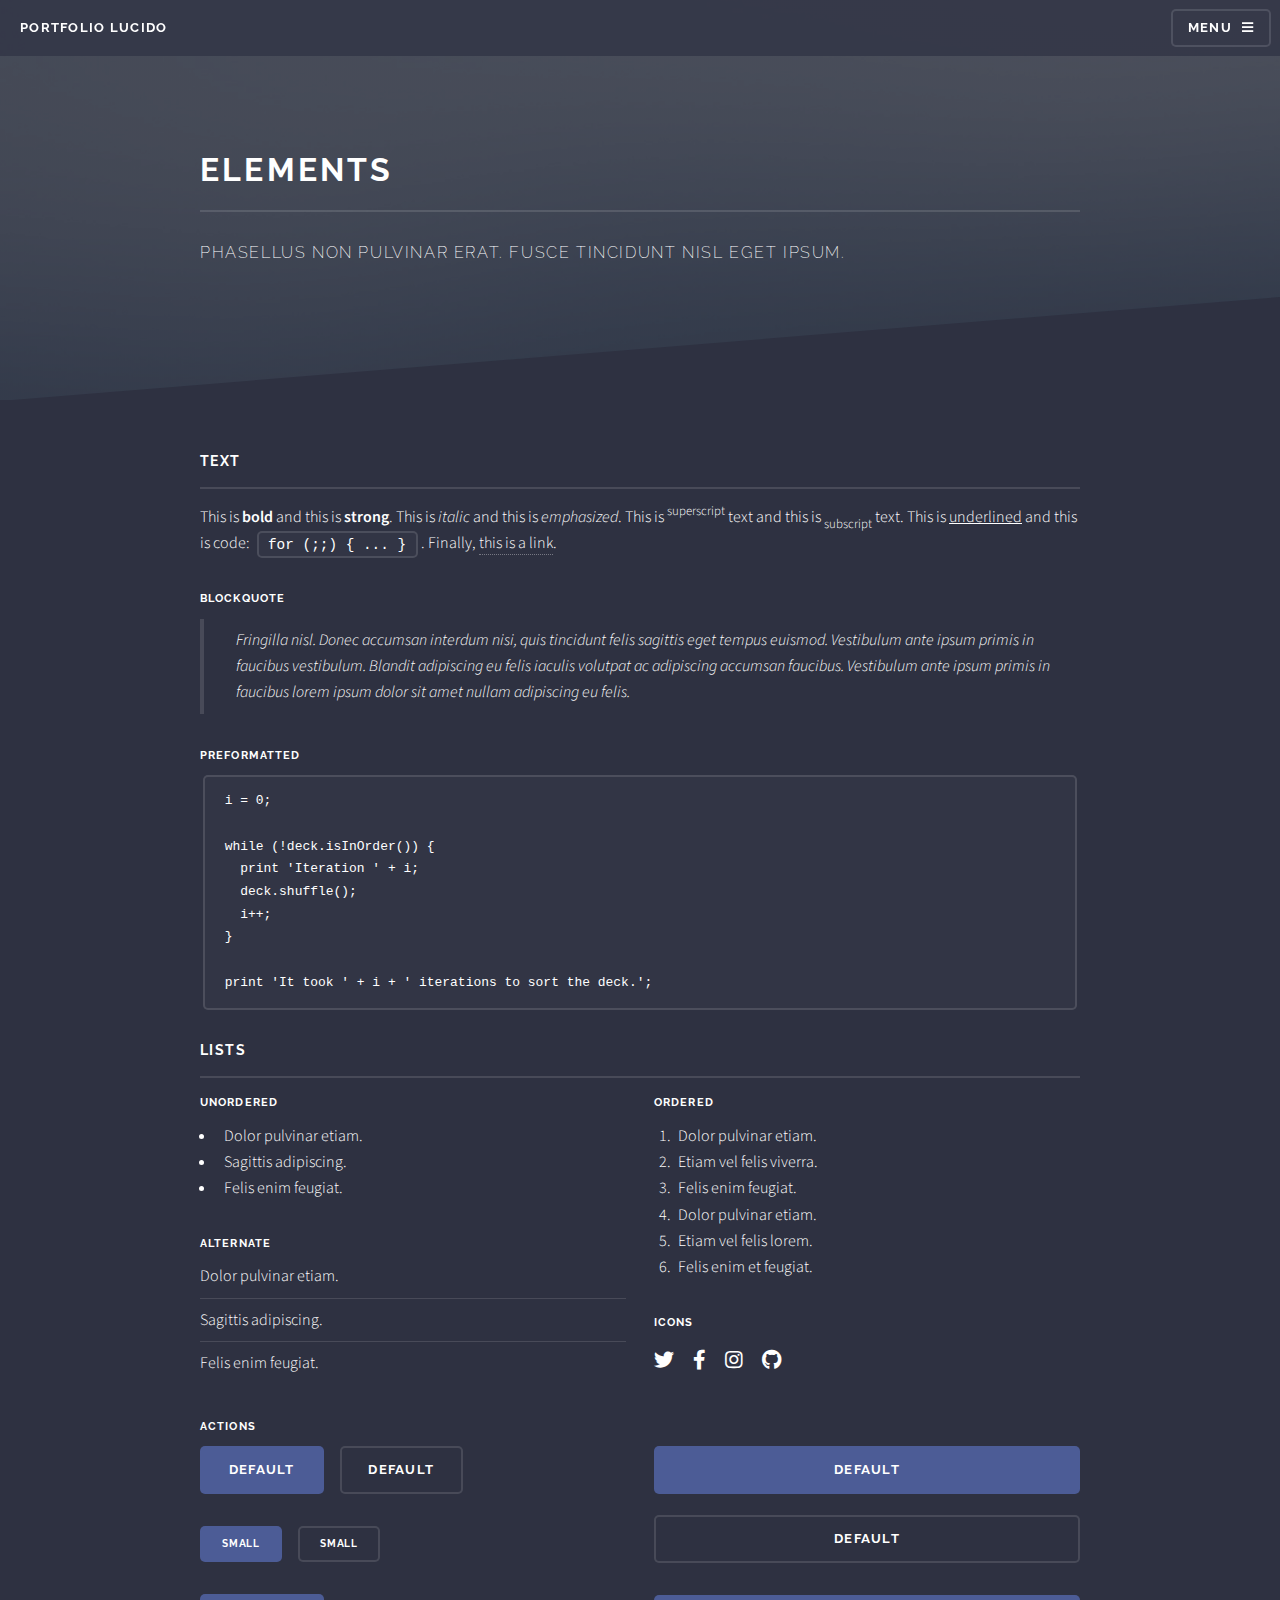
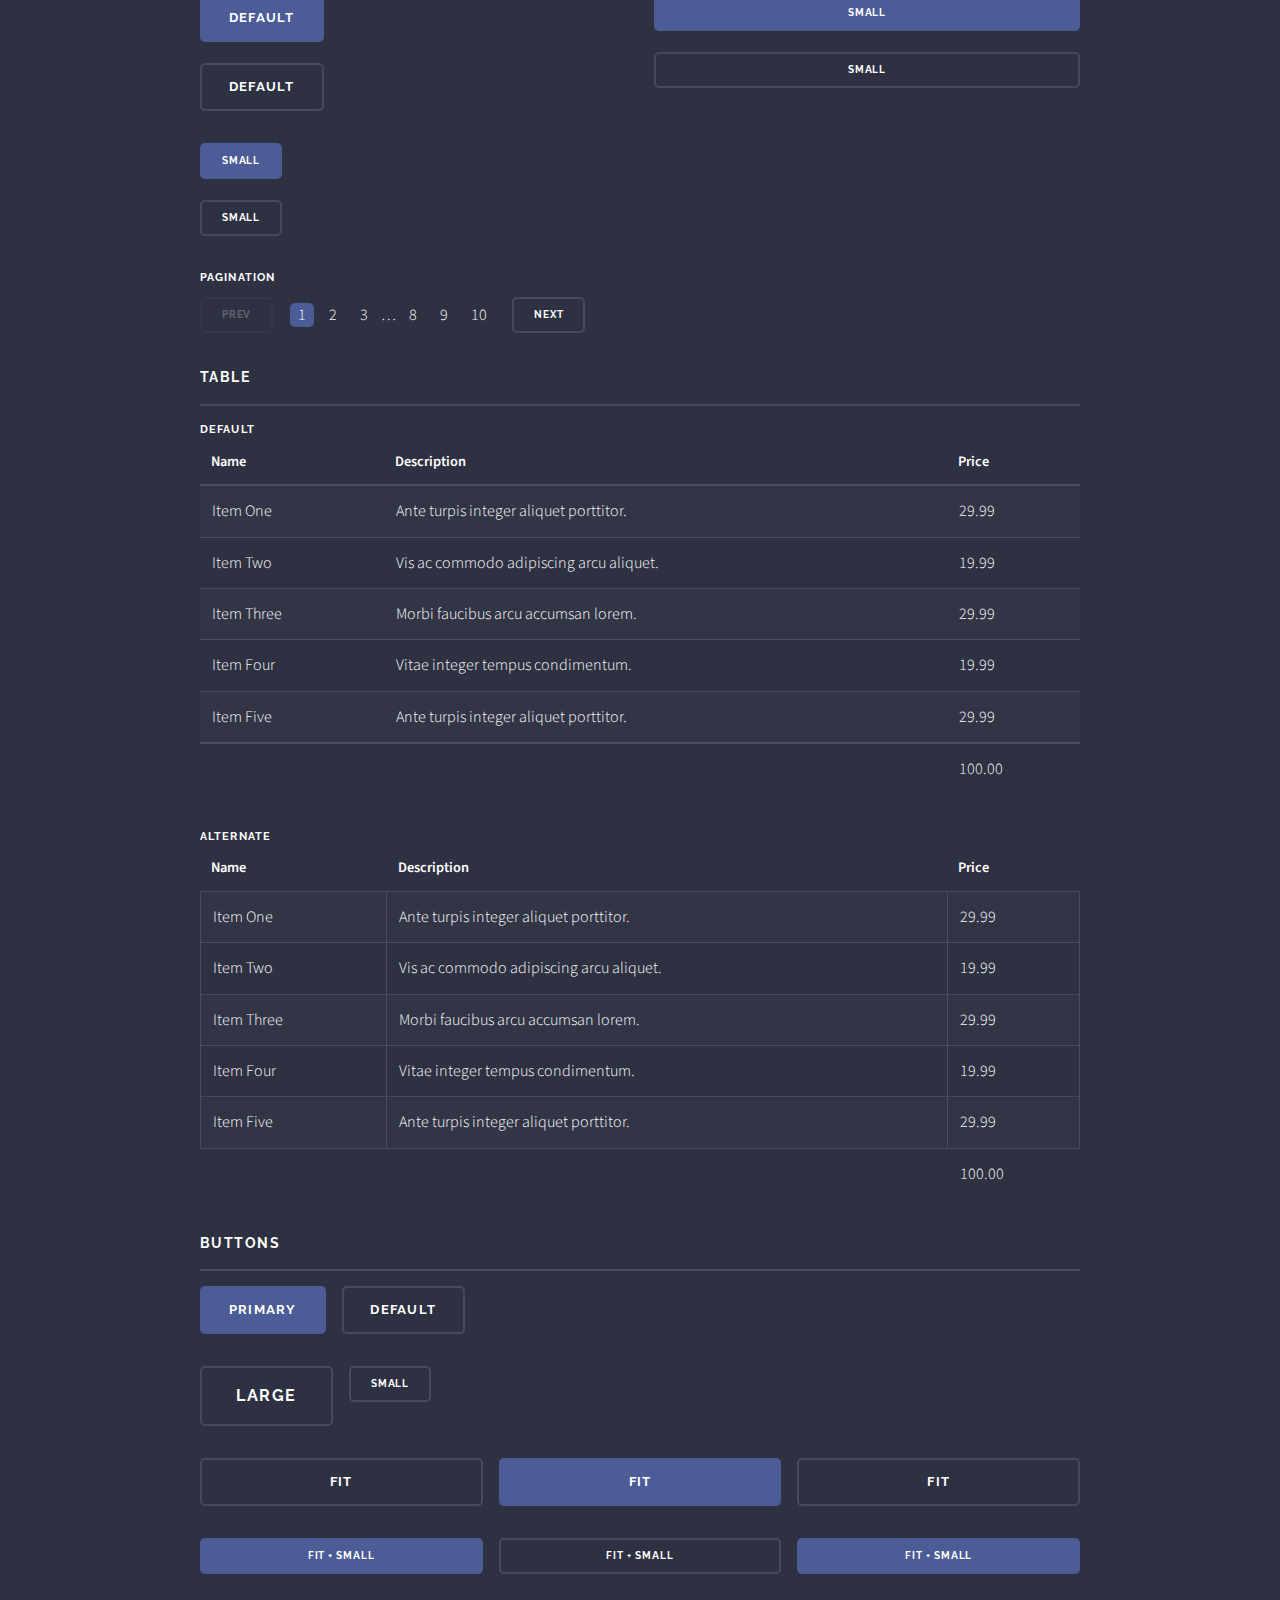
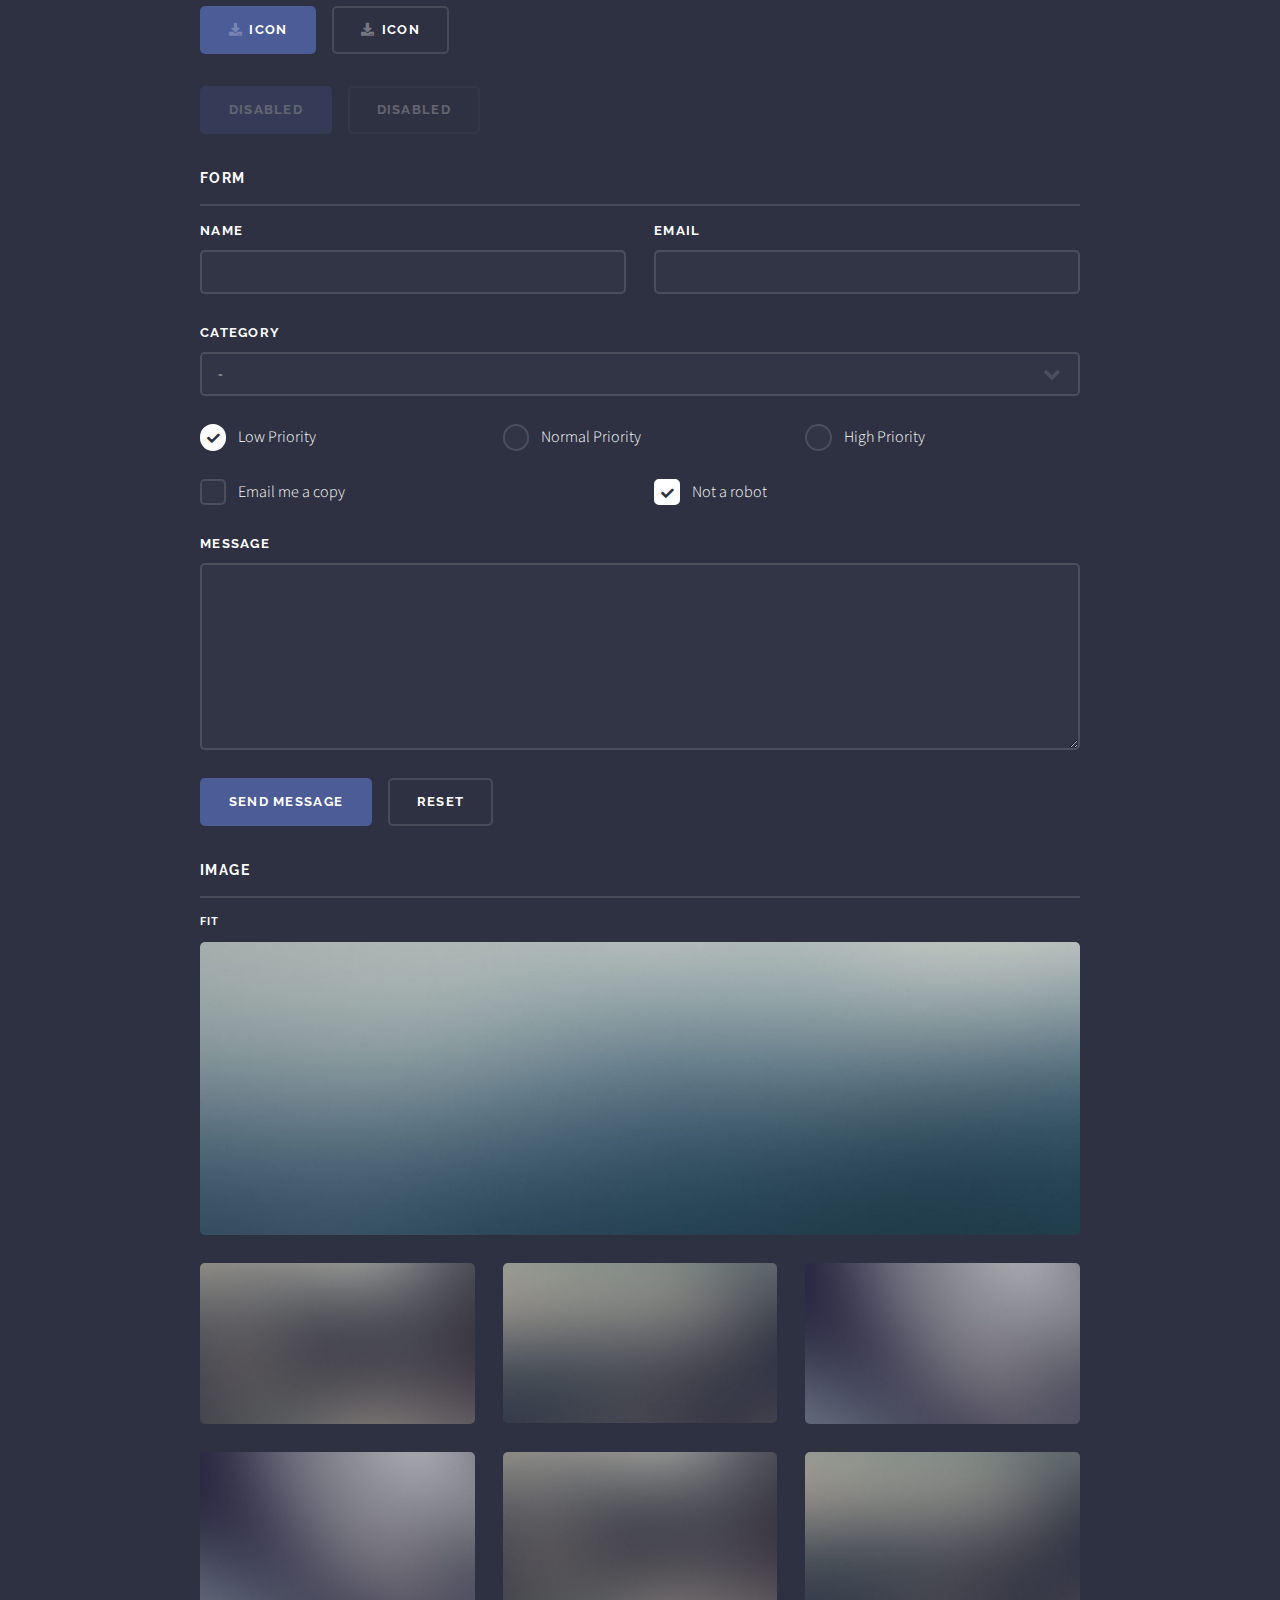
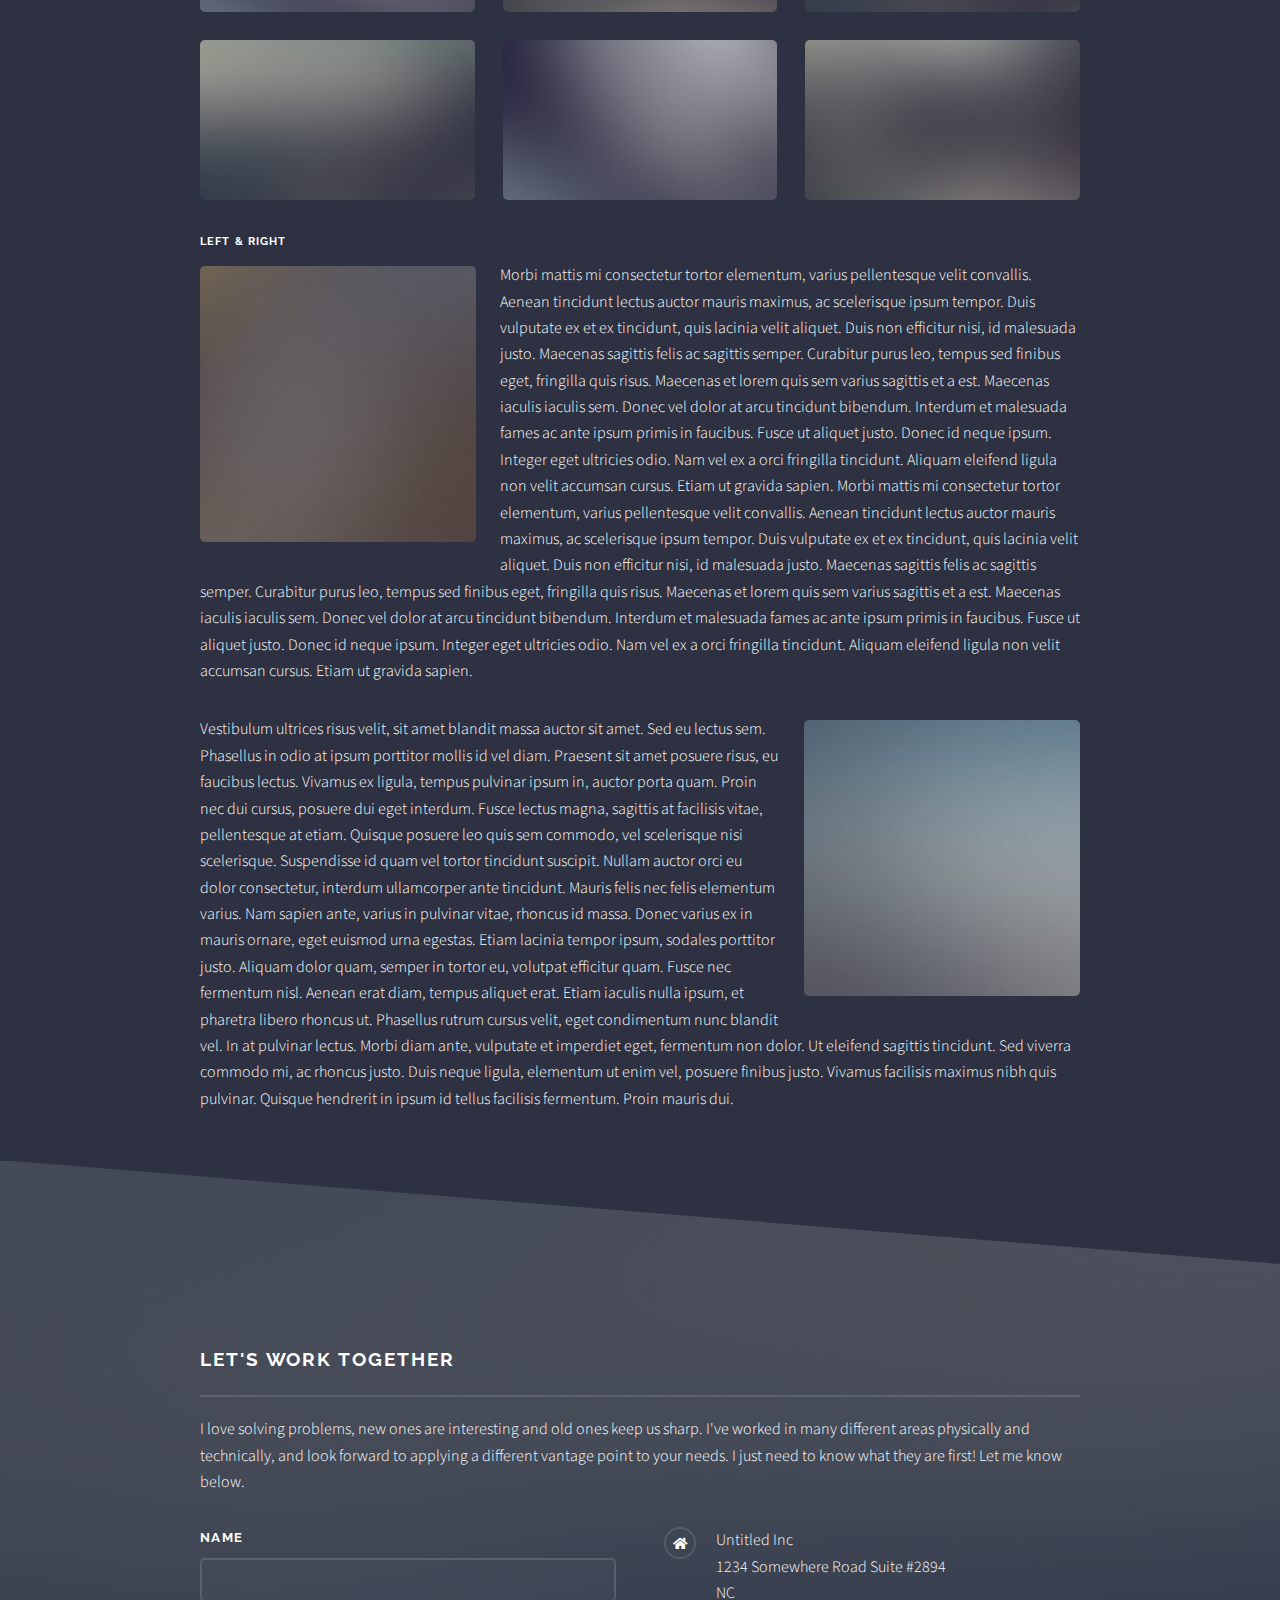
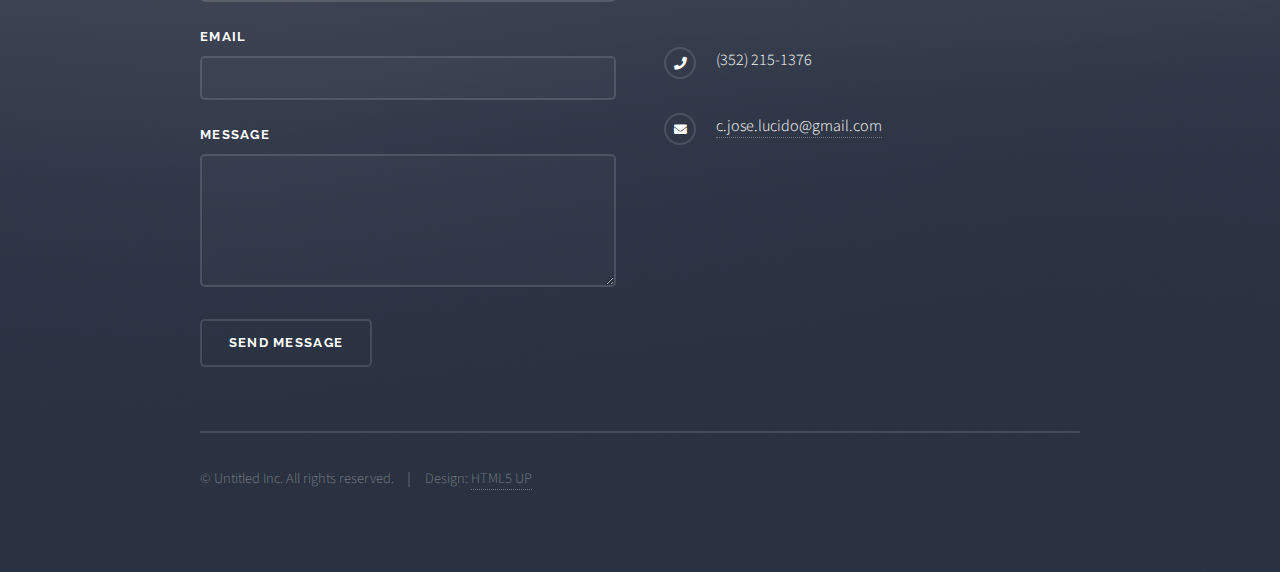
==== commit a1d0bc6f: "fixed header and footer on elements and generic/background page, added info to background page, remo" ====
--- a/portfolio/elements.html
+++ b/portfolio/elements.html
@@ -1,417 +1,417 @@
-<!DOCTYPE HTML>
-<!--
-	Solid State by HTML5 UP
-	html5up.net | @ajlkn
-	Free for personal and commercial use under the CCA 3.0 license (html5up.net/license)
--->
-<html>
-	<head>
-		<title>Elements - Solid State by HTML5 UP</title>
-		<meta charset="utf-8" />
-		<meta name="viewport" content="width=device-width, initial-scale=1, user-scalable=no" />
-		<link rel="stylesheet" href="assets/css/main.css" />
-		<noscript><link rel="stylesheet" href="assets/css/noscript.css" /></noscript>
-	</head>
-	<body class="is-preload">
-
-		<!-- Page Wrapper -->
-			<div id="page-wrapper">
-
-				<!-- Header -->
-					<header id="header">
-						<h1><a href="index.html">Solid State</a></h1>
-						<nav>
-							<a href="#menu">Menu</a>
-						</nav>
-					</header>
-
-				<!-- Menu -->
-					<nav id="menu">
-						<div class="inner">
-							<h2>Menu</h2>
-							<ul class="links">
-								<li><a href="index.html">Home</a></li>
-								<li><a href="generic.html">Generic</a></li>
-								<li><a href="elements.html">Elements</a></li>
-								<li><a href="#">Log In</a></li>
-								<li><a href="#">Sign Up</a></li>
-							</ul>
-							<a href="#" class="close">Close</a>
-						</div>
-					</nav>
-
-				<!-- Wrapper -->
-					<section id="wrapper">
-						<header>
-							<div class="inner">
-								<h2>Elements</h2>
-								<p>Phasellus non pulvinar erat. Fusce tincidunt nisl eget ipsum.</p>
-							</div>
-						</header>
-
-						<!-- Content -->
-							<div class="wrapper">
-								<div class="inner">
-
-									<section>
-										<h3 class="major">Text</h3>
-										<p>This is <b>bold</b> and this is <strong>strong</strong>. This is <i>italic</i> and this is <em>emphasized</em>.
-										This is <sup>superscript</sup> text and this is <sub>subscript</sub> text.
-										This is <u>underlined</u> and this is code: <code>for (;;) { ... }</code>. Finally, <a href="#">this is a link</a>.</p>
-										<h4>Blockquote</h4>
-										<blockquote>Fringilla nisl. Donec accumsan interdum nisi, quis tincidunt felis sagittis eget tempus euismod. Vestibulum ante ipsum primis in faucibus vestibulum. Blandit adipiscing eu felis iaculis volutpat ac adipiscing accumsan faucibus. Vestibulum ante ipsum primis in faucibus lorem ipsum dolor sit amet nullam adipiscing eu felis.</blockquote>
-										<h4>Preformatted</h4>
-										<pre><code>i = 0;
-
-while (!deck.isInOrder()) {
-  print 'Iteration ' + i;
-  deck.shuffle();
-  i++;
-}
-
-print 'It took ' + i + ' iterations to sort the deck.';</code></pre>
-									</section>
-
-									<section>
-										<h3 class="major">Lists</h3>
-										<div class="row">
-											<div class="col-6 col-12-medium">
-												<h4>Unordered</h4>
-												<ul>
-													<li>Dolor pulvinar etiam.</li>
-													<li>Sagittis adipiscing.</li>
-													<li>Felis enim feugiat.</li>
-												</ul>
-												<h4>Alternate</h4>
-												<ul class="alt">
-													<li>Dolor pulvinar etiam.</li>
-													<li>Sagittis adipiscing.</li>
-													<li>Felis enim feugiat.</li>
-												</ul>
-											</div>
-											<div class="col-6 col-12-medium">
-												<h4>Ordered</h4>
-												<ol>
-													<li>Dolor pulvinar etiam.</li>
-													<li>Etiam vel felis viverra.</li>
-													<li>Felis enim feugiat.</li>
-													<li>Dolor pulvinar etiam.</li>
-													<li>Etiam vel felis lorem.</li>
-													<li>Felis enim et feugiat.</li>
-												</ol>
-												<h4>Icons</h4>
-												<ul class="icons">
-													<li><a href="#" class="icon brands fa-twitter"><span class="label">Twitter</span></a></li>
-													<li><a href="#" class="icon brands fa-facebook-f"><span class="label">Facebook</span></a></li>
-													<li><a href="#" class="icon brands fa-instagram"><span class="label">Instagram</span></a></li>
-													<li><a href="#" class="icon brands fa-github"><span class="label">Github</span></a></li>
-												</ul>
-											</div>
-										</div>
-										<h4>Actions</h4>
-										<div class="row">
-											<div class="col-6 col-12-medium">
-												<ul class="actions">
-													<li><a href="#" class="button primary">Default</a></li>
-													<li><a href="#" class="button">Default</a></li>
-												</ul>
-												<ul class="actions small">
-													<li><a href="#" class="button primary small">Small</a></li>
-													<li><a href="#" class="button small">Small</a></li>
-												</ul>
-												<ul class="actions stacked">
-													<li><a href="#" class="button primary">Default</a></li>
-													<li><a href="#" class="button">Default</a></li>
-												</ul>
-												<ul class="actions stacked small">
-													<li><a href="#" class="button primary small">Small</a></li>
-													<li><a href="#" class="button small">Small</a></li>
-												</ul>
-											</div>
-											<div class="col-6 col-12-medium">
-												<ul class="actions stacked">
-													<li><a href="#" class="button primary fit">Default</a></li>
-													<li><a href="#" class="button fit">Default</a></li>
-												</ul>
-												<ul class="actions stacked small">
-													<li><a href="#" class="button primary small fit">Small</a></li>
-													<li><a href="#" class="button small fit">Small</a></li>
-												</ul>
-											</div>
-										</div>
-										<h4>Pagination</h4>
-										<ul class="pagination">
-											<li><span class="button small disabled">Prev</span></li>
-											<li><a href="#" class="page active">1</a></li>
-											<li><a href="#" class="page">2</a></li>
-											<li><a href="#" class="page">3</a></li>
-											<li><span>&hellip;</span></li>
-											<li><a href="#" class="page">8</a></li>
-											<li><a href="#" class="page">9</a></li>
-											<li><a href="#" class="page">10</a></li>
-											<li><a href="#" class="button small">Next</a></li>
-										</ul>
-									</section>
-
-									<section>
-										<h3 class="major">Table</h3>
-										<h4>Default</h4>
-										<div class="table-wrapper">
-											<table>
-												<thead>
-													<tr>
-														<th>Name</th>
-														<th>Description</th>
-														<th>Price</th>
-													</tr>
-												</thead>
-												<tbody>
-													<tr>
-														<td>Item One</td>
-														<td>Ante turpis integer aliquet porttitor.</td>
-														<td>29.99</td>
-													</tr>
-													<tr>
-														<td>Item Two</td>
-														<td>Vis ac commodo adipiscing arcu aliquet.</td>
-														<td>19.99</td>
-													</tr>
-													<tr>
-														<td>Item Three</td>
-														<td> Morbi faucibus arcu accumsan lorem.</td>
-														<td>29.99</td>
-													</tr>
-													<tr>
-														<td>Item Four</td>
-														<td>Vitae integer tempus condimentum.</td>
-														<td>19.99</td>
-													</tr>
-													<tr>
-														<td>Item Five</td>
-														<td>Ante turpis integer aliquet porttitor.</td>
-														<td>29.99</td>
-													</tr>
-												</tbody>
-												<tfoot>
-													<tr>
-														<td colspan="2"></td>
-														<td>100.00</td>
-													</tr>
-												</tfoot>
-											</table>
-										</div>
-
-										<h4>Alternate</h4>
-										<div class="table-wrapper">
-											<table class="alt">
-												<thead>
-													<tr>
-														<th>Name</th>
-														<th>Description</th>
-														<th>Price</th>
-													</tr>
-												</thead>
-												<tbody>
-													<tr>
-														<td>Item One</td>
-														<td>Ante turpis integer aliquet porttitor.</td>
-														<td>29.99</td>
-													</tr>
-													<tr>
-														<td>Item Two</td>
-														<td>Vis ac commodo adipiscing arcu aliquet.</td>
-														<td>19.99</td>
-													</tr>
-													<tr>
-														<td>Item Three</td>
-														<td> Morbi faucibus arcu accumsan lorem.</td>
-														<td>29.99</td>
-													</tr>
-													<tr>
-														<td>Item Four</td>
-														<td>Vitae integer tempus condimentum.</td>
-														<td>19.99</td>
-													</tr>
-													<tr>
-														<td>Item Five</td>
-														<td>Ante turpis integer aliquet porttitor.</td>
-														<td>29.99</td>
-													</tr>
-												</tbody>
-												<tfoot>
-													<tr>
-														<td colspan="2"></td>
-														<td>100.00</td>
-													</tr>
-												</tfoot>
-											</table>
-										</div>
-									</section>
-
-									<section>
-										<h3 class="major">Buttons</h3>
-										<ul class="actions">
-											<li><a href="#" class="button primary">Primary</a></li>
-											<li><a href="#" class="button">Default</a></li>
-										</ul>
-										<ul class="actions">
-											<li><a href="#" class="button large">Large</a></li>
-											<li><a href="#" class="button small">Small</a></li>
-										</ul>
-										<ul class="actions fit">
-											<li><a href="#" class="button fit">Fit</a></li>
-											<li><a href="#" class="button primary fit">Fit</a></li>
-											<li><a href="#" class="button fit">Fit</a></li>
-										</ul>
-										<ul class="actions fit small">
-											<li><a href="#" class="button primary fit small">Fit + Small</a></li>
-											<li><a href="#" class="button fit small">Fit + Small</a></li>
-											<li><a href="#" class="button primary fit small">Fit + Small</a></li>
-										</ul>
-										<ul class="actions">
-											<li><a href="#" class="button primary icon solid fa-download">Icon</a></li>
-											<li><a href="#" class="button icon solid fa-download">Icon</a></li>
-										</ul>
-										<ul class="actions">
-											<li><span class="button primary disabled">Disabled</span></li>
-											<li><span class="button disabled">Disabled</span></li>
-										</ul>
-									</section>
-
-									<section>
-										<h3 class="major">Form</h3>
-										<form method="post" action="#">
-											<div class="row gtr-uniform">
-												<div class="col-6 col-12-xsmall">
-													<label for="demo-name">Name</label>
-													<input type="text" name="demo-name" id="demo-name" value="" />
-												</div>
-												<div class="col-6 col-12-xsmall">
-													<label for="demo-email">Email</label>
-													<input type="email" name="demo-email" id="demo-email" value="" />
-												</div>
-												<div class="col-12">
-													<label for="demo-category">Category</label>
-													<select name="demo-category" id="demo-category">
-														<option value="">-</option>
-														<option value="1">Manufacturing</option>
-														<option value="1">Shipping</option>
-														<option value="1">Administration</option>
-														<option value="1">Human Resources</option>
-													</select>
-												</div>
-												<div class="col-4 col-12-small">
-													<input type="radio" id="demo-priority-low" name="demo-priority" checked>
-													<label for="demo-priority-low">Low Priority</label>
-												</div>
-												<div class="col-4 col-12-small">
-													<input type="radio" id="demo-priority-normal" name="demo-priority">
-													<label for="demo-priority-normal">Normal Priority</label>
-												</div>
-												<div class="col-4 col-12-small">
-													<input type="radio" id="demo-priority-high" name="demo-priority">
-													<label for="demo-priority-high">High Priority</label>
-												</div>
-												<div class="col-6 col-12-small">
-													<input type="checkbox" id="demo-copy" name="demo-copy">
-													<label for="demo-copy">Email me a copy</label>
-												</div>
-												<div class="col-6 col-12-small">
-													<input type="checkbox" id="demo-human" name="demo-human" checked>
-													<label for="demo-human">Not a robot</label>
-												</div>
-												<div class="col-12">
-													<label for="demo-message">Message</label>
-													<textarea name="demo-message" id="demo-message" rows="6"></textarea>
-												</div>
-												<div class="col-12">
-													<ul class="actions">
-														<li><input type="submit" value="Send Message" class="primary" /></li>
-														<li><input type="reset" value="Reset" /></li>
-													</ul>
-												</div>
-											</div>
-										</form>
-									</section>
-
-									<section>
-										<h3 class="major">Image</h3>
-										<h4>Fit</h4>
-										<div class="box alt">
-											<div class="row gtr-uniform">
-												<div class="col-12"><span class="image fit"><img src="images/pic08.jpg" alt="" /></span></div>
-												<div class="col-4"><span class="image fit"><img src="images/pic05.jpg" alt="" /></span></div>
-												<div class="col-4"><span class="image fit"><img src="images/pic06.jpg" alt="" /></span></div>
-												<div class="col-4"><span class="image fit"><img src="images/pic07.jpg" alt="" /></span></div>
-												<div class="col-4"><span class="image fit"><img src="images/pic07.jpg" alt="" /></span></div>
-												<div class="col-4"><span class="image fit"><img src="images/pic05.jpg" alt="" /></span></div>
-												<div class="col-4"><span class="image fit"><img src="images/pic06.jpg" alt="" /></span></div>
-												<div class="col-4"><span class="image fit"><img src="images/pic06.jpg" alt="" /></span></div>
-												<div class="col-4"><span class="image fit"><img src="images/pic07.jpg" alt="" /></span></div>
-												<div class="col-4"><span class="image fit"><img src="images/pic05.jpg" alt="" /></span></div>
-											</div>
-										</div>
-										<h4>Left &amp; Right</h4>
-										<p><span class="image left"><img src="images/pic01.jpg" alt="" /></span>Morbi mattis mi consectetur tortor elementum, varius pellentesque velit convallis. Aenean tincidunt lectus auctor mauris maximus, ac scelerisque ipsum tempor. Duis vulputate ex et ex tincidunt, quis lacinia velit aliquet. Duis non efficitur nisi, id malesuada justo. Maecenas sagittis felis ac sagittis semper. Curabitur purus leo, tempus sed finibus eget, fringilla quis risus. Maecenas et lorem quis sem varius sagittis et a est. Maecenas iaculis iaculis sem. Donec vel dolor at arcu tincidunt bibendum. Interdum et malesuada fames ac ante ipsum primis in faucibus. Fusce ut aliquet justo. Donec id neque ipsum. Integer eget ultricies odio. Nam vel ex a orci fringilla tincidunt. Aliquam eleifend ligula non velit accumsan cursus. Etiam ut gravida sapien. Morbi mattis mi consectetur tortor elementum, varius pellentesque velit convallis. Aenean tincidunt lectus auctor mauris maximus, ac scelerisque ipsum tempor. Duis vulputate ex et ex tincidunt, quis lacinia velit aliquet. Duis non efficitur nisi, id malesuada justo. Maecenas sagittis felis ac sagittis semper. Curabitur purus leo, tempus sed finibus eget, fringilla quis risus. Maecenas et lorem quis sem varius sagittis et a est. Maecenas iaculis iaculis sem. Donec vel dolor at arcu tincidunt bibendum. Interdum et malesuada fames ac ante ipsum primis in faucibus. Fusce ut aliquet justo. Donec id neque ipsum. Integer eget ultricies odio. Nam vel ex a orci fringilla tincidunt. Aliquam eleifend ligula non velit accumsan cursus. Etiam ut gravida sapien.</p>
-										<p><span class="image right"><img src="images/pic02.jpg" alt="" /></span>Vestibulum ultrices risus velit, sit amet blandit massa auctor sit amet. Sed eu lectus sem. Phasellus in odio at ipsum porttitor mollis id vel diam. Praesent sit amet posuere risus, eu faucibus lectus. Vivamus ex ligula, tempus pulvinar ipsum in, auctor porta quam. Proin nec dui cursus, posuere dui eget interdum. Fusce lectus magna, sagittis at facilisis vitae, pellentesque at etiam. Quisque posuere leo quis sem commodo, vel scelerisque nisi scelerisque. Suspendisse id quam vel tortor tincidunt suscipit. Nullam auctor orci eu dolor consectetur, interdum ullamcorper ante tincidunt. Mauris felis nec felis elementum varius. Nam sapien ante, varius in pulvinar vitae, rhoncus id massa. Donec varius ex in mauris ornare, eget euismod urna egestas. Etiam lacinia tempor ipsum, sodales porttitor justo. Aliquam dolor quam, semper in tortor eu, volutpat efficitur quam. Fusce nec fermentum nisl. Aenean erat diam, tempus aliquet erat. Etiam iaculis nulla ipsum, et pharetra libero rhoncus ut. Phasellus rutrum cursus velit, eget condimentum nunc blandit vel. In at pulvinar lectus. Morbi diam ante, vulputate et imperdiet eget, fermentum non dolor. Ut eleifend sagittis tincidunt. Sed viverra commodo mi, ac rhoncus justo. Duis neque ligula, elementum ut enim vel, posuere finibus justo. Vivamus facilisis maximus nibh quis pulvinar. Quisque hendrerit in ipsum id tellus facilisis fermentum. Proin mauris dui.</p>
-									</section>
-
-								</div>
-							</div>
-
-					</section>
-
-				<!-- Footer -->
-					<section id="footer">
-						<div class="inner">
-							<h2 class="major">Get in touch</h2>
-							<p>Cras mattis ante fermentum, malesuada neque vitae, eleifend erat. Phasellus non pulvinar erat. Fusce tincidunt, nisl eget mattis egestas, purus ipsum consequat orci, sit amet lobortis lorem lacus in tellus. Sed ac elementum arcu. Quisque placerat auctor laoreet.</p>
-							<form method="post" action="#">
-								<div class="fields">
-									<div class="field">
-										<label for="name">Name</label>
-										<input type="text" name="name" id="name" />
-									</div>
-									<div class="field">
-										<label for="email">Email</label>
-										<input type="email" name="email" id="email" />
-									</div>
-									<div class="field">
-										<label for="message">Message</label>
-										<textarea name="message" id="message" rows="4"></textarea>
-									</div>
-								</div>
-								<ul class="actions">
-									<li><input type="submit" value="Send Message" /></li>
-								</ul>
-							</form>
-							<ul class="contact">
-								<li class="icon solid fa-home">
-									Untitled Inc<br />
-									1234 Somewhere Road Suite #2894<br />
-									Nashville, TN 00000-0000
-								</li>
-								<li class="icon solid fa-phone">(000) 000-0000</li>
-								<li class="icon solid fa-envelope"><a href="#">information@untitled.tld</a></li>
-								<li class="icon brands fa-twitter"><a href="#">twitter.com/untitled-tld</a></li>
-								<li class="icon brands fa-facebook-f"><a href="#">facebook.com/untitled-tld</a></li>
-								<li class="icon brands fa-instagram"><a href="#">instagram.com/untitled-tld</a></li>
-							</ul>
-							<ul class="copyright">
-								<li>&copy; Untitled Inc. All rights reserved.</li><li>Design: <a href="http://html5up.net">HTML5 UP</a></li>
-							</ul>
-						</div>
-					</section>
-
-			</div>
-
-		<!-- Scripts -->
-			<script src="assets/js/jquery.min.js"></script>
-			<script src="assets/js/jquery.scrollex.min.js"></script>
-			<script src="assets/js/browser.min.js"></script>
-			<script src="assets/js/breakpoints.min.js"></script>
-			<script src="assets/js/util.js"></script>
-			<script src="assets/js/main.js"></script>
-
-	</body>
+<!DOCTYPE HTML>
+<!--
+	Solid State by HTML5 UP
+	html5up.net | @ajlkn
+	Free for personal and commercial use under the CCA 3.0 license (html5up.net/license)
+-->
+<html>
+	<head>
+		<title>Elements - Solid State by HTML5 UP</title>
+		<meta charset="utf-8" />
+		<meta name="viewport" content="width=device-width, initial-scale=1, user-scalable=no" />
+		<link rel="stylesheet" href="assets/css/main.css" />
+		<noscript><link rel="stylesheet" href="assets/css/noscript.css" /></noscript>
+	</head>
+	<body class="is-preload">
+
+		<!-- Page Wrapper -->
+			<div id="page-wrapper">
+
+				<!-- Header -->
+					<header id="header">
+						<h1><a href="index.html">Portfolio Lucido</a></h1>
+						<nav>
+							<a href="#menu">Menu</a>
+						</nav>
+					</header>
+
+				<!-- Menu -->
+					<nav id="menu">
+						<div class="inner">
+							<h2>Menu</h2>
+							<ul class="links">
+								<li><a href="index.html">Home</a></li>
+								<li><a href="generic.html">Background</a></li>
+								<li><a href="elements.html">Elements</a></li>
+								<li><a href="#">Log In</a></li>
+								<li><a href="#">Sign Up</a></li>
+							</ul>
+							<a href="#" class="close">Close</a>
+						</div>
+					</nav>
+
+				<!-- Wrapper -->
+					<section id="wrapper">
+						<header>
+							<div class="inner">
+								<h2>Elements</h2>
+								<p>Phasellus non pulvinar erat. Fusce tincidunt nisl eget ipsum.</p>
+							</div>
+						</header>
+
+						<!-- Content -->
+							<div class="wrapper">
+								<div class="inner">
+
+									<section>
+										<h3 class="major">Text</h3>
+										<p>This is <b>bold</b> and this is <strong>strong</strong>. This is <i>italic</i> and this is <em>emphasized</em>.
+										This is <sup>superscript</sup> text and this is <sub>subscript</sub> text.
+										This is <u>underlined</u> and this is code: <code>for (;;) { ... }</code>. Finally, <a href="#">this is a link</a>.</p>
+										<h4>Blockquote</h4>
+										<blockquote>Fringilla nisl. Donec accumsan interdum nisi, quis tincidunt felis sagittis eget tempus euismod. Vestibulum ante ipsum primis in faucibus vestibulum. Blandit adipiscing eu felis iaculis volutpat ac adipiscing accumsan faucibus. Vestibulum ante ipsum primis in faucibus lorem ipsum dolor sit amet nullam adipiscing eu felis.</blockquote>
+										<h4>Preformatted</h4>
+										<pre><code>i = 0;
+
+while (!deck.isInOrder()) {
+  print 'Iteration ' + i;
+  deck.shuffle();
+  i++;
+}
+
+print 'It took ' + i + ' iterations to sort the deck.';</code></pre>
+									</section>
+
+									<section>
+										<h3 class="major">Lists</h3>
+										<div class="row">
+											<div class="col-6 col-12-medium">
+												<h4>Unordered</h4>
+												<ul>
+													<li>Dolor pulvinar etiam.</li>
+													<li>Sagittis adipiscing.</li>
+													<li>Felis enim feugiat.</li>
+												</ul>
+												<h4>Alternate</h4>
+												<ul class="alt">
+													<li>Dolor pulvinar etiam.</li>
+													<li>Sagittis adipiscing.</li>
+													<li>Felis enim feugiat.</li>
+												</ul>
+											</div>
+											<div class="col-6 col-12-medium">
+												<h4>Ordered</h4>
+												<ol>
+													<li>Dolor pulvinar etiam.</li>
+													<li>Etiam vel felis viverra.</li>
+													<li>Felis enim feugiat.</li>
+													<li>Dolor pulvinar etiam.</li>
+													<li>Etiam vel felis lorem.</li>
+													<li>Felis enim et feugiat.</li>
+												</ol>
+												<h4>Icons</h4>
+												<ul class="icons">
+													<li><a href="#" class="icon brands fa-twitter"><span class="label">Twitter</span></a></li>
+													<li><a href="#" class="icon brands fa-facebook-f"><span class="label">Facebook</span></a></li>
+													<li><a href="#" class="icon brands fa-instagram"><span class="label">Instagram</span></a></li>
+													<li><a href="#" class="icon brands fa-github"><span class="label">Github</span></a></li>
+												</ul>
+											</div>
+										</div>
+										<h4>Actions</h4>
+										<div class="row">
+											<div class="col-6 col-12-medium">
+												<ul class="actions">
+													<li><a href="#" class="button primary">Default</a></li>
+													<li><a href="#" class="button">Default</a></li>
+												</ul>
+												<ul class="actions small">
+													<li><a href="#" class="button primary small">Small</a></li>
+													<li><a href="#" class="button small">Small</a></li>
+												</ul>
+												<ul class="actions stacked">
+													<li><a href="#" class="button primary">Default</a></li>
+													<li><a href="#" class="button">Default</a></li>
+												</ul>
+												<ul class="actions stacked small">
+													<li><a href="#" class="button primary small">Small</a></li>
+													<li><a href="#" class="button small">Small</a></li>
+												</ul>
+											</div>
+											<div class="col-6 col-12-medium">
+												<ul class="actions stacked">
+													<li><a href="#" class="button primary fit">Default</a></li>
+													<li><a href="#" class="button fit">Default</a></li>
+												</ul>
+												<ul class="actions stacked small">
+													<li><a href="#" class="button primary small fit">Small</a></li>
+													<li><a href="#" class="button small fit">Small</a></li>
+												</ul>
+											</div>
+										</div>
+										<h4>Pagination</h4>
+										<ul class="pagination">
+											<li><span class="button small disabled">Prev</span></li>
+											<li><a href="#" class="page active">1</a></li>
+											<li><a href="#" class="page">2</a></li>
+											<li><a href="#" class="page">3</a></li>
+											<li><span>&hellip;</span></li>
+											<li><a href="#" class="page">8</a></li>
+											<li><a href="#" class="page">9</a></li>
+											<li><a href="#" class="page">10</a></li>
+											<li><a href="#" class="button small">Next</a></li>
+										</ul>
+									</section>
+
+									<section>
+										<h3 class="major">Table</h3>
+										<h4>Default</h4>
+										<div class="table-wrapper">
+											<table>
+												<thead>
+													<tr>
+														<th>Name</th>
+														<th>Description</th>
+														<th>Price</th>
+													</tr>
+												</thead>
+												<tbody>
+													<tr>
+														<td>Item One</td>
+														<td>Ante turpis integer aliquet porttitor.</td>
+														<td>29.99</td>
+													</tr>
+													<tr>
+														<td>Item Two</td>
+														<td>Vis ac commodo adipiscing arcu aliquet.</td>
+														<td>19.99</td>
+													</tr>
+													<tr>
+														<td>Item Three</td>
+														<td> Morbi faucibus arcu accumsan lorem.</td>
+														<td>29.99</td>
+													</tr>
+													<tr>
+														<td>Item Four</td>
+														<td>Vitae integer tempus condimentum.</td>
+														<td>19.99</td>
+													</tr>
+													<tr>
+														<td>Item Five</td>
+														<td>Ante turpis integer aliquet porttitor.</td>
+														<td>29.99</td>
+													</tr>
+												</tbody>
+												<tfoot>
+													<tr>
+														<td colspan="2"></td>
+														<td>100.00</td>
+													</tr>
+												</tfoot>
+											</table>
+										</div>
+
+										<h4>Alternate</h4>
+										<div class="table-wrapper">
+											<table class="alt">
+												<thead>
+													<tr>
+														<th>Name</th>
+														<th>Description</th>
+														<th>Price</th>
+													</tr>
+												</thead>
+												<tbody>
+													<tr>
+														<td>Item One</td>
+														<td>Ante turpis integer aliquet porttitor.</td>
+														<td>29.99</td>
+													</tr>
+													<tr>
+														<td>Item Two</td>
+														<td>Vis ac commodo adipiscing arcu aliquet.</td>
+														<td>19.99</td>
+													</tr>
+													<tr>
+														<td>Item Three</td>
+														<td> Morbi faucibus arcu accumsan lorem.</td>
+														<td>29.99</td>
+													</tr>
+													<tr>
+														<td>Item Four</td>
+														<td>Vitae integer tempus condimentum.</td>
+														<td>19.99</td>
+													</tr>
+													<tr>
+														<td>Item Five</td>
+														<td>Ante turpis integer aliquet porttitor.</td>
+														<td>29.99</td>
+													</tr>
+												</tbody>
+												<tfoot>
+													<tr>
+														<td colspan="2"></td>
+														<td>100.00</td>
+													</tr>
+												</tfoot>
+											</table>
+										</div>
+									</section>
+
+									<section>
+										<h3 class="major">Buttons</h3>
+										<ul class="actions">
+											<li><a href="#" class="button primary">Primary</a></li>
+											<li><a href="#" class="button">Default</a></li>
+										</ul>
+										<ul class="actions">
+											<li><a href="#" class="button large">Large</a></li>
+											<li><a href="#" class="button small">Small</a></li>
+										</ul>
+										<ul class="actions fit">
+											<li><a href="#" class="button fit">Fit</a></li>
+											<li><a href="#" class="button primary fit">Fit</a></li>
+											<li><a href="#" class="button fit">Fit</a></li>
+										</ul>
+										<ul class="actions fit small">
+											<li><a href="#" class="button primary fit small">Fit + Small</a></li>
+											<li><a href="#" class="button fit small">Fit + Small</a></li>
+											<li><a href="#" class="button primary fit small">Fit + Small</a></li>
+										</ul>
+										<ul class="actions">
+											<li><a href="#" class="button primary icon solid fa-download">Icon</a></li>
+											<li><a href="#" class="button icon solid fa-download">Icon</a></li>
+										</ul>
+										<ul class="actions">
+											<li><span class="button primary disabled">Disabled</span></li>
+											<li><span class="button disabled">Disabled</span></li>
+										</ul>
+									</section>
+
+									<section>
+										<h3 class="major">Form</h3>
+										<form method="post" action="#">
+											<div class="row gtr-uniform">
+												<div class="col-6 col-12-xsmall">
+													<label for="demo-name">Name</label>
+													<input type="text" name="demo-name" id="demo-name" value="" />
+												</div>
+												<div class="col-6 col-12-xsmall">
+													<label for="demo-email">Email</label>
+													<input type="email" name="demo-email" id="demo-email" value="" />
+												</div>
+												<div class="col-12">
+													<label for="demo-category">Category</label>
+													<select name="demo-category" id="demo-category">
+														<option value="">-</option>
+														<option value="1">Manufacturing</option>
+														<option value="1">Shipping</option>
+														<option value="1">Administration</option>
+														<option value="1">Human Resources</option>
+													</select>
+												</div>
+												<div class="col-4 col-12-small">
+													<input type="radio" id="demo-priority-low" name="demo-priority" checked>
+													<label for="demo-priority-low">Low Priority</label>
+												</div>
+												<div class="col-4 col-12-small">
+													<input type="radio" id="demo-priority-normal" name="demo-priority">
+													<label for="demo-priority-normal">Normal Priority</label>
+												</div>
+												<div class="col-4 col-12-small">
+													<input type="radio" id="demo-priority-high" name="demo-priority">
+													<label for="demo-priority-high">High Priority</label>
+												</div>
+												<div class="col-6 col-12-small">
+													<input type="checkbox" id="demo-copy" name="demo-copy">
+													<label for="demo-copy">Email me a copy</label>
+												</div>
+												<div class="col-6 col-12-small">
+													<input type="checkbox" id="demo-human" name="demo-human" checked>
+													<label for="demo-human">Not a robot</label>
+												</div>
+												<div class="col-12">
+													<label for="demo-message">Message</label>
+													<textarea name="demo-message" id="demo-message" rows="6"></textarea>
+												</div>
+												<div class="col-12">
+													<ul class="actions">
+														<li><input type="submit" value="Send Message" class="primary" /></li>
+														<li><input type="reset" value="Reset" /></li>
+													</ul>
+												</div>
+											</div>
+										</form>
+									</section>
+
+									<section>
+										<h3 class="major">Image</h3>
+										<h4>Fit</h4>
+										<div class="box alt">
+											<div class="row gtr-uniform">
+												<div class="col-12"><span class="image fit"><img src="images/pic08.jpg" alt="" /></span></div>
+												<div class="col-4"><span class="image fit"><img src="images/pic05.jpg" alt="" /></span></div>
+												<div class="col-4"><span class="image fit"><img src="images/pic06.jpg" alt="" /></span></div>
+												<div class="col-4"><span class="image fit"><img src="images/pic07.jpg" alt="" /></span></div>
+												<div class="col-4"><span class="image fit"><img src="images/pic07.jpg" alt="" /></span></div>
+												<div class="col-4"><span class="image fit"><img src="images/pic05.jpg" alt="" /></span></div>
+												<div class="col-4"><span class="image fit"><img src="images/pic06.jpg" alt="" /></span></div>
+												<div class="col-4"><span class="image fit"><img src="images/pic06.jpg" alt="" /></span></div>
+												<div class="col-4"><span class="image fit"><img src="images/pic07.jpg" alt="" /></span></div>
+												<div class="col-4"><span class="image fit"><img src="images/pic05.jpg" alt="" /></span></div>
+											</div>
+										</div>
+										<h4>Left &amp; Right</h4>
+										<p><span class="image left"><img src="images/pic01.jpg" alt="" /></span>Morbi mattis mi consectetur tortor elementum, varius pellentesque velit convallis. Aenean tincidunt lectus auctor mauris maximus, ac scelerisque ipsum tempor. Duis vulputate ex et ex tincidunt, quis lacinia velit aliquet. Duis non efficitur nisi, id malesuada justo. Maecenas sagittis felis ac sagittis semper. Curabitur purus leo, tempus sed finibus eget, fringilla quis risus. Maecenas et lorem quis sem varius sagittis et a est. Maecenas iaculis iaculis sem. Donec vel dolor at arcu tincidunt bibendum. Interdum et malesuada fames ac ante ipsum primis in faucibus. Fusce ut aliquet justo. Donec id neque ipsum. Integer eget ultricies odio. Nam vel ex a orci fringilla tincidunt. Aliquam eleifend ligula non velit accumsan cursus. Etiam ut gravida sapien. Morbi mattis mi consectetur tortor elementum, varius pellentesque velit convallis. Aenean tincidunt lectus auctor mauris maximus, ac scelerisque ipsum tempor. Duis vulputate ex et ex tincidunt, quis lacinia velit aliquet. Duis non efficitur nisi, id malesuada justo. Maecenas sagittis felis ac sagittis semper. Curabitur purus leo, tempus sed finibus eget, fringilla quis risus. Maecenas et lorem quis sem varius sagittis et a est. Maecenas iaculis iaculis sem. Donec vel dolor at arcu tincidunt bibendum. Interdum et malesuada fames ac ante ipsum primis in faucibus. Fusce ut aliquet justo. Donec id neque ipsum. Integer eget ultricies odio. Nam vel ex a orci fringilla tincidunt. Aliquam eleifend ligula non velit accumsan cursus. Etiam ut gravida sapien.</p>
+										<p><span class="image right"><img src="images/pic02.jpg" alt="" /></span>Vestibulum ultrices risus velit, sit amet blandit massa auctor sit amet. Sed eu lectus sem. Phasellus in odio at ipsum porttitor mollis id vel diam. Praesent sit amet posuere risus, eu faucibus lectus. Vivamus ex ligula, tempus pulvinar ipsum in, auctor porta quam. Proin nec dui cursus, posuere dui eget interdum. Fusce lectus magna, sagittis at facilisis vitae, pellentesque at etiam. Quisque posuere leo quis sem commodo, vel scelerisque nisi scelerisque. Suspendisse id quam vel tortor tincidunt suscipit. Nullam auctor orci eu dolor consectetur, interdum ullamcorper ante tincidunt. Mauris felis nec felis elementum varius. Nam sapien ante, varius in pulvinar vitae, rhoncus id massa. Donec varius ex in mauris ornare, eget euismod urna egestas. Etiam lacinia tempor ipsum, sodales porttitor justo. Aliquam dolor quam, semper in tortor eu, volutpat efficitur quam. Fusce nec fermentum nisl. Aenean erat diam, tempus aliquet erat. Etiam iaculis nulla ipsum, et pharetra libero rhoncus ut. Phasellus rutrum cursus velit, eget condimentum nunc blandit vel. In at pulvinar lectus. Morbi diam ante, vulputate et imperdiet eget, fermentum non dolor. Ut eleifend sagittis tincidunt. Sed viverra commodo mi, ac rhoncus justo. Duis neque ligula, elementum ut enim vel, posuere finibus justo. Vivamus facilisis maximus nibh quis pulvinar. Quisque hendrerit in ipsum id tellus facilisis fermentum. Proin mauris dui.</p>
+									</section>
+
+								</div>
+							</div>
+
+					</section>
+
+				<!-- Footer -->
+				<section id="footer">
+					<div class="inner">
+						<h2 class="major">Let's work together</h2>
+						<p>I love solving problems, new ones are interesting and old ones keep us sharp. I've worked in many different areas physically and technically, and look forward to applying a different vantage point to your needs. I just need to know what they are first! Let me know below.</p>
+						<form method="post" action="#">
+							<div class="fields">
+								<div class="field">
+									<label for="name">Name</label>
+									<input type="text" name="name" id="name" />
+								</div>
+								<div class="field">
+									<label for="email">Email</label>
+									<input type="email" name="email" id="email" />
+								</div>
+								<div class="field">
+									<label for="message">Message</label>
+									<textarea name="message" id="message" rows="4"></textarea>
+								</div>
+							</div>
+							<ul class="actions">
+								<li><input type="submit" value="Send Message" /></li>
+							</ul>
+						</form>
+						<ul class="contact">
+							<li class="icon solid fa-home">
+								Untitled Inc<br />
+								1234 Somewhere Road Suite #2894<br />
+								NC
+							</li>
+							<li class="icon solid fa-phone">(352) 215-1376</li>
+							<li class="icon solid fa-envelope"><a href="#">c.jose.lucido@gmail.com</a></li>
+							<li class="icon brands fa-twitter" id="twitter"><a href="#">twitter.com/untitled-tld</a></li>
+							<li class="icon brands fa-facebook-f" id="facebook"><a href="#">facebook.com/untitled-tld</a></li>
+							<li class="icon brands fa-instagram" id="instagram"><a href="#">instagram.com/untitled-tld</a></li>
+						</ul>
+						<ul class="copyright">
+							<li>&copy; Untitled Inc. All rights reserved.</li><li>Design: <a href="http://html5up.net">HTML5 UP</a></li>
+						</ul>
+					</div>
+				</section>
+
+			</div>
+
+		<!-- Scripts -->
+			<script src="assets/js/jquery.min.js"></script>
+			<script src="assets/js/jquery.scrollex.min.js"></script>
+			<script src="assets/js/browser.min.js"></script>
+			<script src="assets/js/breakpoints.min.js"></script>
+			<script src="assets/js/util.js"></script>
+			<script src="assets/js/main.js"></script>
+
+	</body>
 </html>--- a/portfolio/assets/css/main.css
+++ b/portfolio/assets/css/main.css
@@ -1,10 +1,10 @@
 @import url(fontawesome-all.min.css);
 @import url("https://fonts.googleapis.com/css?family=Raleway:200,700|Source+Sans+Pro:300,600,300italic,600italic");
 
-/*
-	Solid State by HTML5 UP
-	html5up.net | @ajlkn
-	Free for personal and commercial use under the CCA 3.0 license (html5up.net/license)
+/*
+	Solid State by HTML5 UP
+	html5up.net | @ajlkn
+	Free for personal and commercial use under the CCA 3.0 license (html5up.net/license)
 */
 
 html, body, div, span, applet, object,
@@ -52,7 +52,7 @@
 }
 
 body {
-	-webkit-text-size-adjust: none;
+	-webkit-text-size-adjust: none;								/******************UNKNOWN*****************/
 }
 
 mark {
@@ -60,29 +60,29 @@
 	color: inherit;
 }
 
-input::-moz-focus-inner {
+input::-moz-focus-inner {										/******************UNKNOWN*****************/
 	border: 0;
 	padding: 0;
 }
 
-input, select, textarea {
-	-moz-appearance: none;
+input, select, textarea {										/******************UNKNOWN: all 3 selectors*****************/
+	-moz-appearance: none;										/******************UNKNOWN: property*****************/
 	-webkit-appearance: none;
-	-ms-appearance: none;
-	appearance: none;
+	-ms-appearance: none;										/******************UNKNOWN: property*****************/
+	appearance: none;											/******************UNKNOWN: property*****************/
 }
 
 /* Basic */
 
-	@-ms-viewport {
+	@-ms-viewport {												/******************UNKNOWN: ms viewport*****************/
 		width: device-width;
 	}
 
 	body {
-		-ms-overflow-style: scrollbar;
-	}
-
-	@media screen and (max-width: 480px) {
+		-ms-overflow-style: scrollbar;							/******************UNKNOWN: property and value*****************/
+	}
+
+	@media screen and (max-width: 480px) {						/******************MEDIA QUERY*****************/
 
 		html, body {
 			min-width: 320px;
@@ -94,22 +94,22 @@
 		box-sizing: border-box;
 	}
 
-	*, *:before, *:after {
-		box-sizing: inherit;
+	*, *:before, *:after {										/******************UNKNOWN: before after*****************/
+		box-sizing: inherit;									/******************UNKNOWN: inherit*****************/
 	}
 
 	body {
 		background-color: #2e3141;
-		background-image: linear-gradient(to top, rgba(46, 49, 65, 0.8), rgba(46, 49, 65, 0.8)), url("../../images/bg.jpg");
-		background-size: auto,- cover;
-		background-attachment: fixed,- fixed;
-		background-position: center,+		background-image: linear-gradient(to top, rgba(46, 49, 65, 0.8), rgba(46, 49, 65, 0.8)), url("../../images/bg.jpg");	/******************UNKNOWN:linear gradient*****************/
+		background-size: auto,
+ cover;															/******************UNKNOWN: value*****************/
+		background-attachment: fixed,							
+ fixed;															/******************UNKNOWN: why have values twice?*****************/
+		background-position: center,							/******************UNKNOWN: why have values twice?*****************/
  center;
 	}
 
-		body.is-preload *, body.is-preload *:before, body.is-preload *:after {
+		body.is-preload *, body.is-preload *:before, body.is-preload *:after {			/******************UNKNOWN: selectors*****************/
 			-moz-animation: none !important;
 			-webkit-animation: none !important;
 			-ms-animation: none !important;
@@ -130,7 +130,7 @@
 		line-height: 1.65;
 	}
 
-		@media screen and (max-width: 1680px) {
+		@media screen and (max-width: 1680px) {					/******************MEDIA QUERY*****************/
 
 			body, input, select, textarea {
 				font-size: 13pt;
@@ -138,7 +138,7 @@
 
 		}
 
-		@media screen and (max-width: 1280px) {
+		@media screen and (max-width: 1280px) {					/******************MEDIA QUERY*****************/
 
 			body, input, select, textarea {
 				font-size: 12pt;
@@ -146,7 +146,7 @@
 
 		}
 
-		@media screen and (max-width: 980px) {
+		@media screen and (max-width: 980px) {					/******************MEDIA QUERY*****************/
 
 			body, input, select, textarea {
 				font-size: 12pt;
@@ -154,7 +154,7 @@
 
 		}
 
-		@media screen and (max-width: 736px) {
+		@media screen and (max-width: 736px) {					/******************MEDIA QUERY*****************/
 
 			body, input, select, textarea {
 				font-size: 12pt;
@@ -162,7 +162,7 @@
 
 		}
 
-		@media screen and (max-width: 480px) {
+		@media screen and (max-width: 480px) {					/******************MEDIA QUERY*****************/
 
 			body, input, select, textarea {
 				font-size: 12pt;
@@ -185,7 +185,7 @@
 			color: #ffffff !important;
 		}
 
-		a.special:not(.button) {
+		a.special:not(.button) {							/******************UNKNOWN: value(not) for class in selector*****************/
 			text-decoration: none;
 			border-bottom: 0;
 			display: block;
@@ -237,7 +237,7 @@
 				background-color: rgba(255, 255, 255, 0.075);
 			}
 
-	strong, b {
+	strong, b {											/******************UNKNOWN: elements strong and b*****************/
 		color: #ffffff;
 		font-weight: 600;
 	}
@@ -294,7 +294,7 @@
 		font-size: 0.7em;
 	}
 
-	@media screen and (max-width: 736px) {
+	@media screen and (max-width: 736px) {									/******************MEDIA QUERY*****************/
 
 		h2 {
 			font-size: 1em;
@@ -306,13 +306,13 @@
 
 	}
 
-	sub {
+	sub {																	/******************UNKNOWN: element/selector*****************/
 		font-size: 0.8em;
 		position: relative;
 		top: 0.5em;
 	}
 
-	sup {
+	sup {																	/******************UNKNOWN: element/selector*****************/
 		font-size: 0.8em;
 		position: relative;
 		top: -0.5em;
@@ -325,7 +325,7 @@
 		padding: 0.5em 0 0.5em 2em;
 	}
 
-	code {
+	code {																	/******************UNKNOWN: element/selector*****************/
 		background: rgba(255, 255, 255, 0.025);
 		border-radius: 5px;
 		border: solid 2px rgba(255, 255, 255, 0.125);
@@ -335,27 +335,27 @@
 		padding: 0.25em 0.65em;
 	}
 
-	pre {
+	pre {																	/******************UNKNOWN: element/selector*****************/
 		-webkit-overflow-scrolling: touch;
 		font-family: "Courier New", monospace;
 		font-size: 0.9em;
 		margin: 0 0 2em 0;
 	}
 
-		pre code {
+		pre code {																	/******************UNKNOWN: element/selector*****************/
 			display: block;
 			line-height: 1.75em;
 			padding: 1em 1.5em;
 			overflow-x: auto;
 		}
 
-	hr {
+	hr {																	/******************UNKNOWN: element/selector*****************/
 		border: 0;
 		border-bottom: solid 2px rgba(255, 255, 255, 0.125);
 		margin: 2.5em 0;
 	}
 
-		hr.major {
+		hr.major {																	/******************UNKNOWN: element/selector*****************/
 			margin: 4em 0;
 		}
 
@@ -412,7 +412,7 @@
 			align-items: flex-end;
 		}
 
-		.row > .imp {
+		.row > .imp {																	/******************UNKNOWN: use of greater than*****************/
 			order: -1;
 		}
 
@@ -614,7 +614,7 @@
 					padding-top: 3.5em;
 				}
 
-		@media screen and (max-width: 1680px) {
+		@media screen and (max-width: 1680px) {											/******************MEDIA QUERY*****************/
 
 			.row {
 				display: flex;
@@ -859,7 +859,7 @@
 
 		}
 
-		@media screen and (max-width: 1280px) {
+		@media screen and (max-width: 1280px) {										/******************MEDIA QUERY*****************/
 
 			.row {
 				display: flex;
@@ -1104,7 +1104,7 @@
 
 		}
 
-		@media screen and (max-width: 980px) {
+		@media screen and (max-width: 980px) {										/******************MEDIA QUERY*****************/
 
 			.row {
 				display: flex;
@@ -1117,7 +1117,7 @@
 					box-sizing: border-box;
 				}
 
-				.row.gtr-uniform > * > :last-child {
+				.row.gtr-uniform > * > :last-child {										/******************UNKNOWN: last child*****************/
 					margin-bottom: 0;
 				}
 
@@ -1349,7 +1349,7 @@
 
 		}
 
-		@media screen and (max-width: 736px) {
+		@media screen and (max-width: 736px) {										/******************MEDIA QUERY*****************/
 
 			.row {
 				display: flex;
@@ -1594,7 +1594,7 @@
 
 		}
 
-		@media screen and (max-width: 480px) {
+		@media screen and (max-width: 480px) {										/******************MEDIA QUERY*****************/
 
 			.row {
 				display: flex;
@@ -1839,7 +1839,7 @@
 
 		}
 
-		@media screen and (max-width: 360px) {
+		@media screen and (max-width: 360px) { 										/******************MEDIA QUERY*****************/
 
 			.row {
 				display: flex;
@@ -2092,7 +2092,7 @@
 
 /* Form */
 
-	form {
+	form {										/******************UNKNOWN: selector/element*****************/
 		margin: 0 0 2em 0;
 	}
 
@@ -2138,10 +2138,10 @@
 					width: calc(25% - 0.375em);
 				}
 
-		@media screen and (max-width: 480px) {
+		@media screen and (max-width: 480px) {										/******************MEDIA QUERY*****************/
 
 			form > .fields {
-				width: calc(100% + 3em);
+				width: calc(100% + 3em);										/******************UNKNOWN: use of equations, calc*****************/
 				margin: -1.5em 0 2em -1.5em;
 			}
 
@@ -2164,7 +2164,7 @@
 
 		}
 
-	label {
+	label {										/******************UNKNOWN: selector*****************/
 		color: #ffffff;
 		display: block;
 		font-family: Raleway, Helvetica, sans-serif;
@@ -2175,7 +2175,7 @@
 		text-transform: uppercase;
 	}
 
-	input[type="text"],
+	input[type="text"],										/******************UNKNOWN: selector's use of type*****************/
 	input[type="password"],
 	input[type="email"],
 	input[type="tel"],
@@ -2191,7 +2191,7 @@
 		border: solid 2px rgba(255, 255, 255, 0.125);
 		color: inherit;
 		display: block;
-		outline: 0;
+		outline: 0;													/******************UNKNOWN: as opposed to border?*****************/
 		padding: 0 1em;
 		text-decoration: none;
 		width: 100%;
@@ -2260,7 +2260,7 @@
 		margin-right: -2em;
 		opacity: 0;
 		width: 1em;
-		z-index: -1;
+		z-index: -1;										/******************UNKNOWN: use of z-index*****************/
 	}
 
 		input[type="checkbox"] + label,
@@ -2500,17 +2500,17 @@
 					padding-top: 0;
 				}
 
-	dl {
+	dl {										/******************UNKNONW: selector dl*****************/
 		margin: 0 0 2em 0;
 	}
 
-		dl dt {
+		dl dt {										/******************UNKNOWN: selector dt*****************/
 			display: block;
 			font-weight: 600;
 			margin: 0 0 1em 0;
 		}
 
-		dl dd {
+		dl dd {										/******************UNKNOWN: selector dd*****************/
 			margin-left: 2em;
 		}
 
@@ -2585,7 +2585,7 @@
 				width: 100%;
 			}
 
-		@media screen and (max-width: 480px) {
+		@media screen and (max-width: 480px) {										/******************MEDIA QUERY*****************/
 
 			ul.actions:not(.fixed) {
 				-moz-flex-direction: column;
@@ -2639,8 +2639,8 @@
 /* Icons */
 
 	ul.icons {
-		cursor: default;
-		list-style: none;
+		cursor: default;										/******************UNKNOWN: key value pair*****************/
+		list-style: none;										/******************UNKNOWN: key value pair*****************/
 		padding-left: 0;
 	}
 
@@ -2702,7 +2702,7 @@
 				margin-top: 0;
 			}
 
-		@media screen and (max-width: 736px) {
+		@media screen and (max-width: 736px) {										/******************MEDIA QUERY*****************/
 
 			ul.contact li {
 				margin: 1.5em 0 0 0;
@@ -2756,7 +2756,7 @@
 				padding-left: 0.75em;
 			}
 
-		@media screen and (max-width: 480px) {
+		@media screen and (max-width: 480px) {										/******************MEDIA QUERY*****************/
 
 			ul.pagination li:nth-child(n+2):nth-last-child(n+2) {
 				display: none;
@@ -2792,21 +2792,21 @@
 		width: 100%;
 	}
 
-		table tbody tr {
+		table tbody tr {										/******************UNKNOWN: selectors tbody tr*****************/
 			border: solid 1px rgba(255, 255, 255, 0.125);
 			border-left: 0;
 			border-right: 0;
 		}
 
-			table tbody tr:nth-child(2n + 1) {
+			table tbody tr:nth-child(2n + 1) {										/******************UNKNOWN: nth-child equation*****************/
 				background-color: rgba(255, 255, 255, 0.025);
 			}
 
-		table td {
+		table td {														/******************UNKNOWN: selector td*****************/
 			padding: 0.75em 0.75em;
 		}
 
-		table th {
+		table th {										/******************UNKNOWN: selector th*****************/
 			color: #ffffff;
 			font-size: 0.9em;
 			font-weight: 600;
@@ -2814,11 +2814,11 @@
 			text-align: left;
 		}
 
-		table thead {
+		table thead {										/******************UNKNOWN selector thead*****************/
 			border-bottom: solid 2px rgba(255, 255, 255, 0.125);
 		}
 
-		table tfoot {
+		table tfoot {										/******************UNKNOWN selector tfoot*****************/
 			border-top: solid 2px rgba(255, 255, 255, 0.125);
 		}
 
@@ -2880,7 +2880,7 @@
 		text-align: center;
 		text-decoration: none;
 		text-transform: uppercase;
-		white-space: nowrap;
+		white-space: nowrap;														/******************UNKNOWN key value pair*****************/
 	}
 
 		input[type="submit"]:hover,
@@ -2921,7 +2921,7 @@
 			input[type="reset"].primary:hover,
 			input[type="button"].primary:hover,
 			button.primary:hover,
-			.button.primary:hover {
+			.button.primary:hover {										/******************UNKNOWN: listing element and class with same name for same design*****************/
 				background-color: #53639e;
 			}
 
@@ -2977,7 +2977,7 @@
 			opacity: 0.25;
 		}
 
-		@media screen and (max-width: 480px) {
+		@media screen and (max-width: 480px) {										/******************MEDIA QUERY*****************/
 
 			input[type="submit"],
 			input[type="reset"],
@@ -3003,7 +3003,7 @@
 		margin: 0 0 2em 0;
 	}
 
-		.features article {
+		.features article {										/******************UNKNOWN: article?*****************/
 			padding: 1.75em 1.75em 0.1em 1.75em ;
 			background-color: #353849;
 			border-radius: 5px;
@@ -3030,7 +3030,7 @@
 					width: 100%;
 				}
 
-		@media screen and (max-width: 980px) {
+		@media screen and (max-width: 980px) {										/******************MEDIA QUERY*****************/
 
 			.features article {
 				margin: 1em 2em 1em 0;
@@ -3039,7 +3039,7 @@
 
 		}
 
-		@media screen and (max-width: 736px) {
+		@media screen and (max-width: 736px) {										/******************MEDIA QUERY*****************/
 
 			.features article {
 				padding: 1.5em 1.5em 0.1em 1.5em ;
@@ -3056,7 +3056,7 @@
 
 		}
 
-		@media screen and (max-width: 480px) {
+		@media screen and (max-width: 480px) {										/******************MEDIA QUERY*****************/
 
 			.features {
 				display: block;
@@ -3173,7 +3173,7 @@
 				visibility: hidden;
 			}
 
-		@media screen and (max-width: 736px) {
+		@media screen and (max-width: 736px) {										/******************MEDIA QUERY*****************/
 
 			#header {
 				height: 2.75em;
@@ -3204,7 +3204,7 @@
 
 		}
 
-		@media screen and (max-width: 480px) {
+		@media screen and (max-width: 480px) {										/******************MEDIA QUERY*****************/
 
 			#header nav a[href="#menu"] {
 				width: 4em;
@@ -3248,7 +3248,7 @@
 		-webkit-justify-content: center;
 		-ms-justify-content: center;
 		justify-content: center;
-		pointer-events: none;
+		pointer-events: none;										/******************UNKNOWN: key value pair*****************/
 		-moz-transition: opacity 0.35s ease, visibility 0.35s;
 		-webkit-transition: opacity 0.35s ease, visibility 0.35s;
 		-ms-transition: opacity 0.35s ease, visibility 0.35s;
@@ -3340,7 +3340,7 @@
 						background: #45558d;
 					}
 
-		@media screen and (max-width: 736px) {
+		@media screen and (max-width: 736px) {										/******************MEDIA QUERY*****************/
 
 			#menu .inner {
 				max-height: 100%;
@@ -3432,7 +3432,7 @@
 			border-bottom: solid 2px rgba(255, 255, 255, 0.125);
 			font-size: 2.25em;
 			margin-bottom: 0.8em;
-			padding-bottom: 0.4em;
+			padding-bottom: 0.4em;										/******************UNKNOWN: transform vs transitrion vs transition delay vs filter*****************/
 		}
 
 		#banner p {
@@ -3461,22 +3461,22 @@
 			text-transform: uppercase;
 		}
 
-		@media screen and (max-width: 1280px) {
+		@media screen and (max-width: 1280px) {										/******************MEDIA QUERY*****************/
 
 			#banner {
 				padding: 7em 0 8.25em 0 ;
 				background-color: #2e3141;
 				background-image: linear-gradient(to top, rgba(46, 49, 65, 0.8), rgba(46, 49, 65, 0.8)), url("../../images/bg.jpg");
-				background-size: auto,+				background-size: auto,
  cover;
-				background-position: center,+				background-position: center,
  center;
 				margin-bottom: -6.5em;
 			}
 
 		}
 
-		@media screen and (max-width: 980px) {
+		@media screen and (max-width: 980px) {										/******************MEDIA QUERY*****************/
 
 			#banner {
 				padding: 12em 3em 12.375em 3em ;
@@ -3489,7 +3489,7 @@
 
 		}
 
-		@media screen and (max-width: 736px) {
+		@media screen and (max-width: 736px) {										/******************MEDIA QUERY*****************/
 
 			#banner {
 				padding: 5em 2em 4.25em 2em ;
@@ -3573,28 +3573,28 @@
 			text-transform: uppercase;
 		}
 
-	@media screen and (max-width: 1280px) {
+	@media screen and (max-width: 1280px) {										/******************MEDIA QUERY*****************/
 
 		#wrapper > header {
 			padding: 9em 0 6.25em 0 ;
 			background-color: #2e3141;
 			background-image: linear-gradient(to top, rgba(46, 49, 65, 0.8), rgba(46, 49, 65, 0.8)), url("../../images/bg.jpg");
-			background-size: auto,+			background-size: auto,
  cover;
-			background-position: center,+			background-position: center,
  0% 30%;
 			margin-bottom: -6.5em;
 		}
 
 	}
 
-	@media screen and (max-width: 980px) {
+	@media screen and (max-width: 980px) {										/******************MEDIA QUERY*****************/
 
 		#wrapper > header {
 			padding: 11em 3em 7.375em 3em ;
-			background-size: auto,+			background-size: auto,
  cover;
-			background-position: center,+			background-position: center,
  0% 0%;
 			margin-bottom: -4.75em;
 		}
@@ -3605,11 +3605,11 @@
 
 	}
 
-	@media screen and (max-width: 736px) {
+	@media screen and (max-width: 736px) {										/******************MEDIA QUERY*****************/
 
 		#wrapper > header {
 			padding: 6.5em 2em 3em 2em ;
-			background-size: auto,+			background-size: auto,
  125%;
 			margin-bottom: -2.5em;
 		}
@@ -3884,7 +3884,7 @@
 				}
 
 				.wrapper.spotlight.style5:before {
-					box-shadow: inset 0 -1px 0 0 #324072, 0 1px 0 0 #324072;
+					box-shadow: inset 0 -1px 0 0 #324072, 0 1px 0 0 #324072; 										/******************UNKNOWN: value: inset*****************/
 				}
 
 				.wrapper.spotlight.style5:after {
@@ -3907,7 +3907,7 @@
 					box-shadow: inset 0 -1px 0 0 #2d3a69, 0 1px 0 0 #2d3a69;
 				}
 
-		@media screen and (max-width: 980px) {
+		@media screen and (max-width: 980px) {										/******************MEDIA QUERY*****************/
 
 			.wrapper {
 				margin: 4.75em 0;
@@ -3942,7 +3942,7 @@
 
 		}
 
-		@media screen and (max-width: 736px) {
+		@media screen and (max-width: 736px) {										/******************MEDIA QUERY*****************/
 
 			.wrapper {
 				margin: 2.5em 0;
@@ -3983,7 +3983,7 @@
 
 		}
 
-		@media screen and (max-width: 480px) {
+		@media screen and (max-width: 480px) {										/******************MEDIA QUERY*****************/
 
 			.wrapper.spotlight .inner {
 				display: block;
@@ -3997,7 +3997,7 @@
 
 		}
 
-		@media screen and (max-width: 360px) {
+		@media screen and (max-width: 360px) {										/******************MEDIA QUERY*****************/
 
 			.wrapper .inner {
 				padding: 2em 1.5em 0.1em 1.5em ;
@@ -4067,14 +4067,14 @@
 					color: inherit;
 				}
 
-	@media screen and (max-width: 1280px) {
+	@media screen and (max-width: 1280px) {										/******************MEDIA QUERY*****************/
 
 		#footer {
 			background-color: #2e3141;
 			background-image: linear-gradient(to top, rgba(46, 49, 65, 0.8), rgba(46, 49, 65, 0.8)), url("../../images/bg.jpg");
-			background-size: auto,+			background-size: auto,
  cover;
-			background-position: center,+			background-position: center,
  center;
 			margin-top: -6.5em;
 			padding-top: 6.5em;
@@ -4082,7 +4082,7 @@
 
 	}
 
-	@media screen and (max-width: 980px) {
+	@media screen and (max-width: 980px) {										/******************MEDIA QUERY*****************/
 
 		#footer {
 			margin-top: -4.75em;
@@ -4111,7 +4111,7 @@
 
 	}
 
-	@media screen and (max-width: 736px) {
+	@media screen and (max-width: 736px) {										/******************MEDIA QUERY*****************/
 
 		#footer {
 			margin-top: -2.5em;
@@ -4132,7 +4132,7 @@
 
 	}
 
-	@media screen and (max-width: 480px) {
+	@media screen and (max-width: 480px) {										/******************MEDIA QUERY*****************/
 
 		#footer .inner .copyright li {
 			border-left: 0;
@@ -4147,10 +4147,26 @@
 
 	}
 
-	@media screen and (max-width: 360px) {
+	@media screen and (max-width: 360px) {										/******************MEDIA QUERY*****************/
 
 		#footer .inner {
 			padding: 2em 1.5em 0.1em 1.5em ;
 		}
 
+	}
+
+	.unneededArticle{
+		display: none;
+	}
+
+	#twitter{
+		display:none;
+	}
+
+	#facebook{
+		display:none;
+	}
+
+	#instagram{
+		display: none;
 	}